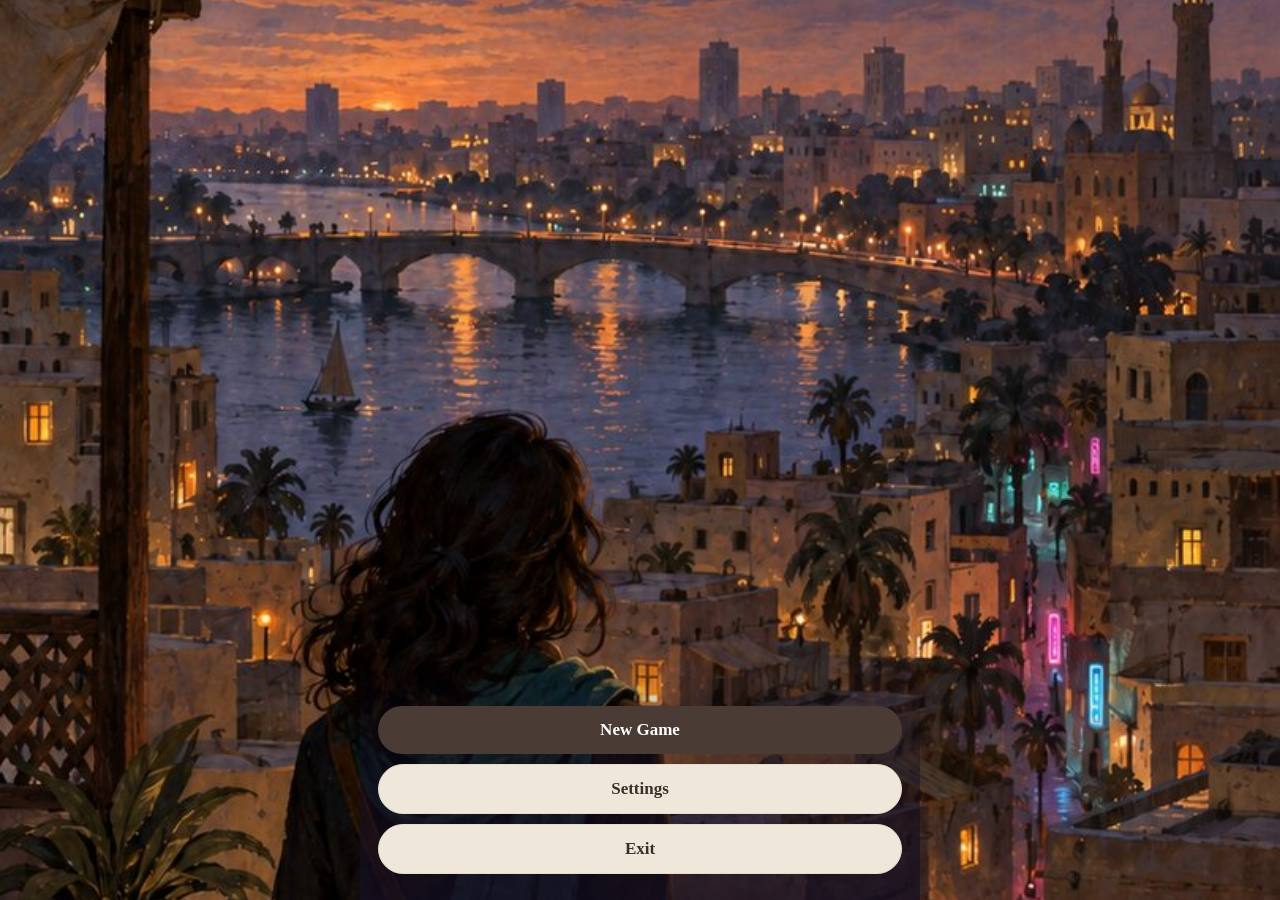
==== click-here/index.html @ 33b44a44 "Add Click Here game and point play links to /click-here/" ====
<!doctype html>
<html lang="ar" dir="rtl">
  <head>
    <meta charset="UTF-8" />
    <meta name="viewport" content="width=device-width, initial-scale=1.0, viewport-fit=cover" />
    <title>Click Here</title>
    <script type="module" crossorigin>(function(){const t=document.createElement("link").relList;if(t&&t.supports&&t.supports("modulepreload"))return;for(const p of document.querySelectorAll('link[rel="modulepreload"]'))k(p);new MutationObserver(p=>{for(const a of p)if(a.type==="childList")for(const j of a.addedNodes)j.tagName==="LINK"&&j.rel==="modulepreload"&&k(j)}).observe(document,{childList:!0,subtree:!0});function S(p){const a={};return p.integrity&&(a.integrity=p.integrity),p.referrerPolicy&&(a.referrerPolicy=p.referrerPolicy),p.crossOrigin==="use-credentials"?a.credentials="include":p.crossOrigin==="anonymous"?a.credentials="omit":a.credentials="same-origin",a}function k(p){if(p.ep)return;p.ep=!0;const a=S(p);fetch(p.href,a)}})();function kl(A){return A&&A.__esModule&&Object.prototype.hasOwnProperty.call(A,"default")?A.default:A}var sU={exports:{}},Mp={},YU={exports:{}},m={};/**
 * @license React
 * react.production.min.js
 *
 * Copyright (c) Facebook, Inc. and its affiliates.
 *
 * This source code is licensed under the MIT license found in the
 * LICENSE file in the root directory of this source tree.
 */var Wk=Symbol.for("react.element"),pl=Symbol.for("react.portal"),al=Symbol.for("react.fragment"),jl=Symbol.for("react.strict_mode"),cl=Symbol.for("react.profiler"),Ul=Symbol.for("react.provider"),xl=Symbol.for("react.context"),ql=Symbol.for("react.forward_ref"),ll=Symbol.for("react.suspense"),Gl=Symbol.for("react.memo"),Kl=Symbol.for("react.lazy"),rc=Symbol.iterator;function Vl(A){return A===null||typeof A!="object"?null:(A=rc&&A[rc]||A["@@iterator"],typeof A=="function"?A:null)}var TU={isMounted:function(){return!1},enqueueForceUpdate:function(){},enqueueReplaceState:function(){},enqueueSetState:function(){}},mU=Object.assign,wU={};function uS(A,t,S){this.props=A,this.context=t,this.refs=wU,this.updater=S||TU}uS.prototype.isReactComponent={};uS.prototype.setState=function(A,t){if(typeof A!="object"&&typeof A!="function"&&A!=null)throw Error("setState(...): takes an object of state variables to update or a function which returns an object of state variables.");this.updater.enqueueSetState(this,A,t,"setState")};uS.prototype.forceUpdate=function(A){this.updater.enqueueForceUpdate(this,A,"forceUpdate")};function PU(){}PU.prototype=uS.prototype;function Ij(A,t,S){this.props=A,this.context=t,this.refs=wU,this.updater=S||TU}var Wj=Ij.prototype=new PU;Wj.constructor=Ij;mU(Wj,uS.prototype);Wj.isPureReactComponent=!0;var ec=Array.isArray,FU=Object.prototype.hasOwnProperty,nj={current:null},CU={key:!0,ref:!0,__self:!0,__source:!0};function EU(A,t,S){var k,p={},a=null,j=null;if(t!=null)for(k in t.ref!==void 0&&(j=t.ref),t.key!==void 0&&(a=""+t.key),t)FU.call(t,k)&&!CU.hasOwnProperty(k)&&(p[k]=t[k]);var c=arguments.length-2;if(c===1)p.children=S;else if(1<c){for(var q=Array(c),G=0;G<c;G++)q[G]=arguments[G+2];p.children=q}if(A&&A.defaultProps)for(k in c=A.defaultProps,c)p[k]===void 0&&(p[k]=c[k]);return{$$typeof:Wk,type:A,key:a,ref:j,props:p,_owner:nj.current}}function Ol(A,t){return{$$typeof:Wk,type:A.type,key:t,ref:A.ref,props:A.props,_owner:A._owner}}function oj(A){return typeof A=="object"&&A!==null&&A.$$typeof===Wk}function Jl(A){var t={"=":"=0",":":"=2"};return"$"+A.replace(/[=:]/g,function(S){return t[S]})}var Bc=/\/+/g;function Xp(A,t){return typeof A=="object"&&A!==null&&A.key!=null?Jl(""+A.key):t.toString(36)}function zk(A,t,S,k,p){var a=typeof A;(a==="undefined"||a==="boolean")&&(A=null);var j=!1;if(A===null)j=!0;else switch(a){case"string":case"number":j=!0;break;case"object":switch(A.$$typeof){case Wk:case pl:j=!0}}if(j)return j=A,p=p(j),A=k===""?"."+Xp(j,0):k,ec(p)?(S="",A!=null&&(S=A.replace(Bc,"$&/")+"/"),zk(p,t,S,"",function(G){return G})):p!=null&&(oj(p)&&(p=Ol(p,S+(!p.key||j&&j.key===p.key?"":(""+p.key).replace(Bc,"$&/")+"/")+A)),t.push(p)),1;if(j=0,k=k===""?".":k+":",ec(A))for(var c=0;c<A.length;c++){a=A[c];var q=k+Xp(a,c);j+=zk(a,t,S,q,p)}else if(q=Vl(A),typeof q=="function")for(A=q.call(A),c=0;!(a=A.next()).done;)a=a.value,q=k+Xp(a,c++),j+=zk(a,t,S,q,p);else if(a==="object")throw t=String(A),Error("Objects are not valid as a React child (found: "+(t==="[object Object]"?"object with keys {"+Object.keys(A).join(", ")+"}":t)+"). If you meant to render a collection of children, use an array instead.");return j}function bk(A,t,S){if(A==null)return A;var k=[],p=0;return zk(A,k,"","",function(a){return t.call(S,a,p++)}),k}function rl(A){if(A._status===-1){var t=A._result;t=t(),t.then(function(S){(A._status===0||A._status===-1)&&(A._status=1,A._result=S)},function(S){(A._status===0||A._status===-1)&&(A._status=2,A._result=S)}),A._status===-1&&(A._status=0,A._result=t)}if(A._status===1)return A._result.default;throw A._result}var iA={current:null},Lk={transition:null},el={ReactCurrentDispatcher:iA,ReactCurrentBatchConfig:Lk,ReactCurrentOwner:nj};function ZU(){throw Error("act(...) is not supported in production builds of React.")}m.Children={map:bk,forEach:function(A,t,S){bk(A,function(){t.apply(this,arguments)},S)},count:function(A){var t=0;return bk(A,function(){t++}),t},toArray:function(A){return bk(A,function(t){return t})||[]},only:function(A){if(!oj(A))throw Error("React.Children.only expected to receive a single React element child.");return A}};m.Component=uS;m.Fragment=al;m.Profiler=cl;m.PureComponent=Ij;m.StrictMode=jl;m.Suspense=ll;m.__SECRET_INTERNALS_DO_NOT_USE_OR_YOU_WILL_BE_FIRED=el;m.act=ZU;m.cloneElement=function(A,t,S){if(A==null)throw Error("React.cloneElement(...): The argument must be a React element, but you passed "+A+".");var k=mU({},A.props),p=A.key,a=A.ref,j=A._owner;if(t!=null){if(t.ref!==void 0&&(a=t.ref,j=nj.current),t.key!==void 0&&(p=""+t.key),A.type&&A.type.defaultProps)var c=A.type.defaultProps;for(q in t)FU.call(t,q)&&!CU.hasOwnProperty(q)&&(k[q]=t[q]===void 0&&c!==void 0?c[q]:t[q])}var q=arguments.length-2;if(q===1)k.children=S;else if(1<q){c=Array(q);for(var G=0;G<q;G++)c[G]=arguments[G+2];k.children=c}return{$$typeof:Wk,type:A.type,key:p,ref:a,props:k,_owner:j}};m.createContext=function(A){return A={$$typeof:xl,_currentValue:A,_currentValue2:A,_threadCount:0,Provider:null,Consumer:null,_defaultValue:null,_globalName:null},A.Provider={$$typeof:Ul,_context:A},A.Consumer=A};m.createElement=EU;m.createFactory=function(A){var t=EU.bind(null,A);return t.type=A,t};m.createRef=function(){return{current:null}};m.forwardRef=function(A){return{$$typeof:ql,render:A}};m.isValidElement=oj;m.lazy=function(A){return{$$typeof:Kl,_payload:{_status:-1,_result:A},_init:rl}};m.memo=function(A,t){return{$$typeof:Gl,type:A,compare:t===void 0?null:t}};m.startTransition=function(A){var t=Lk.transition;Lk.transition={};try{A()}finally{Lk.transition=t}};m.unstable_act=ZU;m.useCallback=function(A,t){return iA.current.useCallback(A,t)};m.useContext=function(A){return iA.current.useContext(A)};m.useDebugValue=function(){};m.useDeferredValue=function(A){return iA.current.useDeferredValue(A)};m.useEffect=function(A,t){return iA.current.useEffect(A,t)};m.useId=function(){return iA.current.useId()};m.useImperativeHandle=function(A,t,S){return iA.current.useImperativeHandle(A,t,S)};m.useInsertionEffect=function(A,t){return iA.current.useInsertionEffect(A,t)};m.useLayoutEffect=function(A,t){return iA.current.useLayoutEffect(A,t)};m.useMemo=function(A,t){return iA.current.useMemo(A,t)};m.useReducer=function(A,t,S){return iA.current.useReducer(A,t,S)};m.useRef=function(A){return iA.current.useRef(A)};m.useState=function(A){return iA.current.useState(A)};m.useSyncExternalStore=function(A,t,S){return iA.current.useSyncExternalStore(A,t,S)};m.useTransition=function(){return iA.current.useTransition()};m.version="18.3.1";YU.exports=m;var y=YU.exports;const Bl=kl(y);/**
 * @license React
 * react-jsx-runtime.production.min.js
 *
 * Copyright (c) Facebook, Inc. and its affiliates.
 *
 * This source code is licensed under the MIT license found in the
 * LICENSE file in the root directory of this source tree.
 */var Nl=y,Il=Symbol.for("react.element"),Wl=Symbol.for("react.fragment"),nl=Object.prototype.hasOwnProperty,ol=Nl.__SECRET_INTERNALS_DO_NOT_USE_OR_YOU_WILL_BE_FIRED.ReactCurrentOwner,il={key:!0,ref:!0,__self:!0,__source:!0};function dU(A,t,S){var k,p={},a=null,j=null;S!==void 0&&(a=""+S),t.key!==void 0&&(a=""+t.key),t.ref!==void 0&&(j=t.ref);for(k in t)nl.call(t,k)&&!il.hasOwnProperty(k)&&(p[k]=t[k]);if(A&&A.defaultProps)for(k in t=A.defaultProps,t)p[k]===void 0&&(p[k]=t[k]);return{$$typeof:Il,type:A,key:a,ref:j,props:p,_owner:ol.current}}Mp.Fragment=Wl;Mp.jsx=dU;Mp.jsxs=dU;sU.exports=Mp;var x=sU.exports,zU={exports:{}},TA={},LU={exports:{}},hU={};/**
 * @license React
 * scheduler.production.min.js
 *
 * Copyright (c) Facebook, Inc. and its affiliates.
 *
 * This source code is licensed under the MIT license found in the
 * LICENSE file in the root directory of this source tree.
 */(function(A){function t(b,Q){var Y=b.length;b.push(Q);A:for(;0<Y;){var P=Y-1>>>1,C=b[P];if(0<p(C,Q))b[P]=Q,b[Y]=C,Y=P;else break A}}function S(b){return b.length===0?null:b[0]}function k(b){if(b.length===0)return null;var Q=b[0],Y=b.pop();if(Y!==Q){b[0]=Y;A:for(var P=0,C=b.length,u=C>>>1;P<u;){var i=2*(P+1)-1,kA=b[i],uA=i+1,Nt=b[uA];if(0>p(kA,Y))uA<C&&0>p(Nt,kA)?(b[P]=Nt,b[uA]=Y,P=uA):(b[P]=kA,b[i]=Y,P=i);else if(uA<C&&0>p(Nt,Y))b[P]=Nt,b[uA]=Y,P=uA;else break A}}return Q}function p(b,Q){var Y=b.sortIndex-Q.sortIndex;return Y!==0?Y:b.id-Q.id}if(typeof performance=="object"&&typeof performance.now=="function"){var a=performance;A.unstable_now=function(){return a.now()}}else{var j=Date,c=j.now();A.unstable_now=function(){return j.now()-c}}var q=[],G=[],O=1,B=null,e=3,W=!1,n=!1,o=!1,w=typeof setTimeout=="function"?setTimeout:null,K=typeof clearTimeout=="function"?clearTimeout:null,l=typeof setImmediate<"u"?setImmediate:null;typeof navigator<"u"&&navigator.scheduling!==void 0&&navigator.scheduling.isInputPending!==void 0&&navigator.scheduling.isInputPending.bind(navigator.scheduling);function V(b){for(var Q=S(G);Q!==null;){if(Q.callback===null)k(G);else if(Q.startTime<=b)k(G),Q.sortIndex=Q.expirationTime,t(q,Q);else break;Q=S(G)}}function N(b){if(o=!1,V(b),!n)if(S(q)!==null)n=!0,FA(J);else{var Q=S(G);Q!==null&&WA(N,Q.startTime-b)}}function J(b,Q){n=!1,o&&(o=!1,K(M),M=-1),W=!0;var Y=e;try{for(V(Q),B=S(q);B!==null&&(!(B.expirationTime>Q)||b&&!qA());){var P=B.callback;if(typeof P=="function"){B.callback=null,e=B.priorityLevel;var C=P(B.expirationTime<=Q);Q=A.unstable_now(),typeof C=="function"?B.callback=C:B===S(q)&&k(q),V(Q)}else k(q);B=S(q)}if(B!==null)var u=!0;else{var i=S(G);i!==null&&WA(N,i.startTime-Q),u=!1}return u}finally{B=null,e=Y,W=!1}}var g=!1,D=null,M=-1,d=5,s=-1;function qA(){return!(A.unstable_now()-s<d)}function wA(){if(D!==null){var b=A.unstable_now();s=b;var Q=!0;try{Q=D(!0,b)}finally{Q?VA():(g=!1,D=null)}}else g=!1}var VA;if(typeof l=="function")VA=function(){l(wA)};else if(typeof MessageChannel<"u"){var OA=new MessageChannel,PA=OA.port2;OA.port1.onmessage=wA,VA=function(){PA.postMessage(null)}}else VA=function(){w(wA,0)};function FA(b){D=b,g||(g=!0,VA())}function WA(b,Q){M=w(function(){b(A.unstable_now())},Q)}A.unstable_IdlePriority=5,A.unstable_ImmediatePriority=1,A.unstable_LowPriority=4,A.unstable_NormalPriority=3,A.unstable_Profiling=null,A.unstable_UserBlockingPriority=2,A.unstable_cancelCallback=function(b){b.callback=null},A.unstable_continueExecution=function(){n||W||(n=!0,FA(J))},A.unstable_forceFrameRate=function(b){0>b||125<b?console.error("forceFrameRate takes a positive int between 0 and 125, forcing frame rates higher than 125 fps is not supported"):d=0<b?Math.floor(1e3/b):5},A.unstable_getCurrentPriorityLevel=function(){return e},A.unstable_getFirstCallbackNode=function(){return S(q)},A.unstable_next=function(b){switch(e){case 1:case 2:case 3:var Q=3;break;default:Q=e}var Y=e;e=Q;try{return b()}finally{e=Y}},A.unstable_pauseExecution=function(){},A.unstable_requestPaint=function(){},A.unstable_runWithPriority=function(b,Q){switch(b){case 1:case 2:case 3:case 4:case 5:break;default:b=3}var Y=e;e=b;try{return Q()}finally{e=Y}},A.unstable_scheduleCallback=function(b,Q,Y){var P=A.unstable_now();switch(typeof Y=="object"&&Y!==null?(Y=Y.delay,Y=typeof Y=="number"&&0<Y?P+Y:P):Y=P,b){case 1:var C=-1;break;case 2:C=250;break;case 5:C=1073741823;break;case 4:C=1e4;break;default:C=5e3}return C=Y+C,b={id:O++,callback:Q,priorityLevel:b,startTime:Y,expirationTime:C,sortIndex:-1},Y>P?(b.sortIndex=Y,t(G,b),S(q)===null&&b===S(G)&&(o?(K(M),M=-1):o=!0,WA(N,Y-P))):(b.sortIndex=C,t(q,b),n||W||(n=!0,FA(J))),b},A.unstable_shouldYield=qA,A.unstable_wrapCallback=function(b){var Q=e;return function(){var Y=e;e=Q;try{return b.apply(this,arguments)}finally{e=Y}}}})(hU);LU.exports=hU;var Hl=LU.exports;/**
 * @license React
 * react-dom.production.min.js
 *
 * Copyright (c) Facebook, Inc. and its affiliates.
 *
 * This source code is licensed under the MIT license found in the
 * LICENSE file in the root directory of this source tree.
 */var bl=y,YA=Hl;function I(A){for(var t="https://reactjs.org/docs/error-decoder.html?invariant="+A,S=1;S<arguments.length;S++)t+="&args[]="+encodeURIComponent(arguments[S]);return"Minified React error #"+A+"; visit "+t+" for the full message or use the non-minified dev environment for full errors and additional helpful warnings."}var XU=new Set,pk={};function SS(A,t){iS(A,t),iS(A+"Capture",t)}function iS(A,t){for(pk[A]=t,A=0;A<t.length;A++)XU.add(t[A])}var Ot=!(typeof window>"u"||typeof window.document>"u"||typeof window.document.createElement>"u"),Ha=Object.prototype.hasOwnProperty,Dl=/^[:A-Z_a-z\u00C0-\u00D6\u00D8-\u00F6\u00F8-\u02FF\u0370-\u037D\u037F-\u1FFF\u200C-\u200D\u2070-\u218F\u2C00-\u2FEF\u3001-\uD7FF\uF900-\uFDCF\uFDF0-\uFFFD][:A-Z_a-z\u00C0-\u00D6\u00D8-\u00F6\u00F8-\u02FF\u0370-\u037D\u037F-\u1FFF\u200C-\u200D\u2070-\u218F\u2C00-\u2FEF\u3001-\uD7FF\uF900-\uFDCF\uFDF0-\uFFFD\-.0-9\u00B7\u0300-\u036F\u203F-\u2040]*$/,Nc={},Ic={};function Rl(A){return Ha.call(Ic,A)?!0:Ha.call(Nc,A)?!1:Dl.test(A)?Ic[A]=!0:(Nc[A]=!0,!1)}function gl(A,t,S,k){if(S!==null&&S.type===0)return!1;switch(typeof t){case"function":case"symbol":return!0;case"boolean":return k?!1:S!==null?!S.acceptsBooleans:(A=A.toLowerCase().slice(0,5),A!=="data-"&&A!=="aria-");default:return!1}}function Ml(A,t,S,k){if(t===null||typeof t>"u"||gl(A,t,S,k))return!0;if(k)return!1;if(S!==null)switch(S.type){case 3:return!t;case 4:return t===!1;case 5:return isNaN(t);case 6:return isNaN(t)||1>t}return!1}function HA(A,t,S,k,p,a,j){this.acceptsBooleans=t===2||t===3||t===4,this.attributeName=k,this.attributeNamespace=p,this.mustUseProperty=S,this.propertyName=A,this.type=t,this.sanitizeURL=a,this.removeEmptyString=j}var KA={};"children dangerouslySetInnerHTML defaultValue defaultChecked innerHTML suppressContentEditableWarning suppressHydrationWarning style".split(" ").forEach(function(A){KA[A]=new HA(A,0,!1,A,null,!1,!1)});[["acceptCharset","accept-charset"],["className","class"],["htmlFor","for"],["httpEquiv","http-equiv"]].forEach(function(A){var t=A[0];KA[t]=new HA(t,1,!1,A[1],null,!1,!1)});["contentEditable","draggable","spellCheck","value"].forEach(function(A){KA[A]=new HA(A,2,!1,A.toLowerCase(),null,!1,!1)});["autoReverse","externalResourcesRequired","focusable","preserveAlpha"].forEach(function(A){KA[A]=new HA(A,2,!1,A,null,!1,!1)});"allowFullScreen async autoFocus autoPlay controls default defer disabled disablePictureInPicture disableRemotePlayback formNoValidate hidden loop noModule noValidate open playsInline readOnly required reversed scoped seamless itemScope".split(" ").forEach(function(A){KA[A]=new HA(A,3,!1,A.toLowerCase(),null,!1,!1)});["checked","multiple","muted","selected"].forEach(function(A){KA[A]=new HA(A,3,!0,A,null,!1,!1)});["capture","download"].forEach(function(A){KA[A]=new HA(A,4,!1,A,null,!1,!1)});["cols","rows","size","span"].forEach(function(A){KA[A]=new HA(A,6,!1,A,null,!1,!1)});["rowSpan","start"].forEach(function(A){KA[A]=new HA(A,5,!1,A.toLowerCase(),null,!1,!1)});var ij=/[\-:]([a-z])/g;function Hj(A){return A[1].toUpperCase()}"accent-height alignment-baseline arabic-form baseline-shift cap-height clip-path clip-rule color-interpolation color-interpolation-filters color-profile color-rendering dominant-baseline enable-background fill-opacity fill-rule flood-color flood-opacity font-family font-size font-size-adjust font-stretch font-style font-variant font-weight glyph-name glyph-orientation-horizontal glyph-orientation-vertical horiz-adv-x horiz-origin-x image-rendering letter-spacing lighting-color marker-end marker-mid marker-start overline-position overline-thickness paint-order panose-1 pointer-events rendering-intent shape-rendering stop-color stop-opacity strikethrough-position strikethrough-thickness stroke-dasharray stroke-dashoffset stroke-linecap stroke-linejoin stroke-miterlimit stroke-opacity stroke-width text-anchor text-decoration text-rendering underline-position underline-thickness unicode-bidi unicode-range units-per-em v-alphabetic v-hanging v-ideographic v-mathematical vector-effect vert-adv-y vert-origin-x vert-origin-y word-spacing writing-mode xmlns:xlink x-height".split(" ").forEach(function(A){var t=A.replace(ij,Hj);KA[t]=new HA(t,1,!1,A,null,!1,!1)});"xlink:actuate xlink:arcrole xlink:role xlink:show xlink:title xlink:type".split(" ").forEach(function(A){var t=A.replace(ij,Hj);KA[t]=new HA(t,1,!1,A,"http://www.w3.org/1999/xlink",!1,!1)});["xml:base","xml:lang","xml:space"].forEach(function(A){var t=A.replace(ij,Hj);KA[t]=new HA(t,1,!1,A,"http://www.w3.org/XML/1998/namespace",!1,!1)});["tabIndex","crossOrigin"].forEach(function(A){KA[A]=new HA(A,1,!1,A.toLowerCase(),null,!1,!1)});KA.xlinkHref=new HA("xlinkHref",1,!1,"xlink:href","http://www.w3.org/1999/xlink",!0,!1);["src","href","action","formAction"].forEach(function(A){KA[A]=new HA(A,1,!1,A.toLowerCase(),null,!0,!0)});function bj(A,t,S,k){var p=KA.hasOwnProperty(t)?KA[t]:null;(p!==null?p.type!==0:k||!(2<t.length)||t[0]!=="o"&&t[0]!=="O"||t[1]!=="n"&&t[1]!=="N")&&(Ml(t,S,p,k)&&(S=null),k||p===null?Rl(t)&&(S===null?A.removeAttribute(t):A.setAttribute(t,""+S)):p.mustUseProperty?A[p.propertyName]=S===null?p.type===3?!1:"":S:(t=p.attributeName,k=p.attributeNamespace,S===null?A.removeAttribute(t):(p=p.type,S=p===3||p===4&&S===!0?"":""+S,k?A.setAttributeNS(k,t,S):A.setAttribute(t,S))))}var Bt=bl.__SECRET_INTERNALS_DO_NOT_USE_OR_YOU_WILL_BE_FIRED,Dk=Symbol.for("react.element"),jS=Symbol.for("react.portal"),cS=Symbol.for("react.fragment"),Dj=Symbol.for("react.strict_mode"),ba=Symbol.for("react.profiler"),fU=Symbol.for("react.provider"),vU=Symbol.for("react.context"),Rj=Symbol.for("react.forward_ref"),Da=Symbol.for("react.suspense"),Ra=Symbol.for("react.suspense_list"),gj=Symbol.for("react.memo"),nt=Symbol.for("react.lazy"),_U=Symbol.for("react.offscreen"),Wc=Symbol.iterator;function sS(A){return A===null||typeof A!="object"?null:(A=Wc&&A[Wc]||A["@@iterator"],typeof A=="function"?A:null)}var tA=Object.assign,fp;function ZS(A){if(fp===void 0)try{throw Error()}catch(S){var t=S.stack.trim().match(/\n( *(at )?)/);fp=t&&t[1]||""}return`
`+fp+A}var vp=!1;function _p(A,t){if(!A||vp)return"";vp=!0;var S=Error.prepareStackTrace;Error.prepareStackTrace=void 0;try{if(t)if(t=function(){throw Error()},Object.defineProperty(t.prototype,"props",{set:function(){throw Error()}}),typeof Reflect=="object"&&Reflect.construct){try{Reflect.construct(t,[])}catch(G){var k=G}Reflect.construct(A,[],t)}else{try{t.call()}catch(G){k=G}A.call(t.prototype)}else{try{throw Error()}catch(G){k=G}A()}}catch(G){if(G&&k&&typeof G.stack=="string"){for(var p=G.stack.split(`
`),a=k.stack.split(`
`),j=p.length-1,c=a.length-1;1<=j&&0<=c&&p[j]!==a[c];)c--;for(;1<=j&&0<=c;j--,c--)if(p[j]!==a[c]){if(j!==1||c!==1)do if(j--,c--,0>c||p[j]!==a[c]){var q=`
`+p[j].replace(" at new "," at ");return A.displayName&&q.includes("<anonymous>")&&(q=q.replace("<anonymous>",A.displayName)),q}while(1<=j&&0<=c);break}}}finally{vp=!1,Error.prepareStackTrace=S}return(A=A?A.displayName||A.name:"")?ZS(A):""}function ul(A){switch(A.tag){case 5:return ZS(A.type);case 16:return ZS("Lazy");case 13:return ZS("Suspense");case 19:return ZS("SuspenseList");case 0:case 2:case 15:return A=_p(A.type,!1),A;case 11:return A=_p(A.type.render,!1),A;case 1:return A=_p(A.type,!0),A;default:return""}}function ga(A){if(A==null)return null;if(typeof A=="function")return A.displayName||A.name||null;if(typeof A=="string")return A;switch(A){case cS:return"Fragment";case jS:return"Portal";case ba:return"Profiler";case Dj:return"StrictMode";case Da:return"Suspense";case Ra:return"SuspenseList"}if(typeof A=="object")switch(A.$$typeof){case vU:return(A.displayName||"Context")+".Consumer";case fU:return(A._context.displayName||"Context")+".Provider";case Rj:var t=A.render;return A=A.displayName,A||(A=t.displayName||t.name||"",A=A!==""?"ForwardRef("+A+")":"ForwardRef"),A;case gj:return t=A.displayName||null,t!==null?t:ga(A.type)||"Memo";case nt:t=A._payload,A=A._init;try{return ga(A(t))}catch{}}return null}function yl(A){var t=A.type;switch(A.tag){case 24:return"Cache";case 9:return(t.displayName||"Context")+".Consumer";case 10:return(t._context.displayName||"Context")+".Provider";case 18:return"DehydratedFragment";case 11:return A=t.render,A=A.displayName||A.name||"",t.displayName||(A!==""?"ForwardRef("+A+")":"ForwardRef");case 7:return"Fragment";case 5:return t;case 4:return"Portal";case 3:return"Root";case 6:return"Text";case 16:return ga(t);case 8:return t===Dj?"StrictMode":"Mode";case 22:return"Offscreen";case 12:return"Profiler";case 21:return"Scope";case 13:return"Suspense";case 19:return"SuspenseList";case 25:return"TracingMarker";case 1:case 0:case 17:case 2:case 14:case 15:if(typeof t=="function")return t.displayName||t.name||null;if(typeof t=="string")return t}return null}function Tt(A){switch(typeof A){case"boolean":case"number":case"string":case"undefined":return A;case"object":return A;default:return""}}function $U(A){var t=A.type;return(A=A.nodeName)&&A.toLowerCase()==="input"&&(t==="checkbox"||t==="radio")}function Ql(A){var t=$U(A)?"checked":"value",S=Object.getOwnPropertyDescriptor(A.constructor.prototype,t),k=""+A[t];if(!A.hasOwnProperty(t)&&typeof S<"u"&&typeof S.get=="function"&&typeof S.set=="function"){var p=S.get,a=S.set;return Object.defineProperty(A,t,{configurable:!0,get:function(){return p.call(this)},set:function(j){k=""+j,a.call(this,j)}}),Object.defineProperty(A,t,{enumerable:S.enumerable}),{getValue:function(){return k},setValue:function(j){k=""+j},stopTracking:function(){A._valueTracker=null,delete A[t]}}}}function Rk(A){A._valueTracker||(A._valueTracker=Ql(A))}function Ax(A){if(!A)return!1;var t=A._valueTracker;if(!t)return!0;var S=t.getValue(),k="";return A&&(k=$U(A)?A.checked?"true":"false":A.value),A=k,A!==S?(t.setValue(A),!0):!1}function ap(A){if(A=A||(typeof document<"u"?document:void 0),typeof A>"u")return null;try{return A.activeElement||A.body}catch{return A.body}}function Ma(A,t){var S=t.checked;return tA({},t,{defaultChecked:void 0,defaultValue:void 0,value:void 0,checked:S??A._wrapperState.initialChecked})}function nc(A,t){var S=t.defaultValue==null?"":t.defaultValue,k=t.checked!=null?t.checked:t.defaultChecked;S=Tt(t.value!=null?t.value:S),A._wrapperState={initialChecked:k,initialValue:S,controlled:t.type==="checkbox"||t.type==="radio"?t.checked!=null:t.value!=null}}function tx(A,t){t=t.checked,t!=null&&bj(A,"checked",t,!1)}function ua(A,t){tx(A,t);var S=Tt(t.value),k=t.type;if(S!=null)k==="number"?(S===0&&A.value===""||A.value!=S)&&(A.value=""+S):A.value!==""+S&&(A.value=""+S);else if(k==="submit"||k==="reset"){A.removeAttribute("value");return}t.hasOwnProperty("value")?ya(A,t.type,S):t.hasOwnProperty("defaultValue")&&ya(A,t.type,Tt(t.defaultValue)),t.checked==null&&t.defaultChecked!=null&&(A.defaultChecked=!!t.defaultChecked)}function oc(A,t,S){if(t.hasOwnProperty("value")||t.hasOwnProperty("defaultValue")){var k=t.type;if(!(k!=="submit"&&k!=="reset"||t.value!==void 0&&t.value!==null))return;t=""+A._wrapperState.initialValue,S||t===A.value||(A.value=t),A.defaultValue=t}S=A.name,S!==""&&(A.name=""),A.defaultChecked=!!A._wrapperState.initialChecked,S!==""&&(A.name=S)}function ya(A,t,S){(t!=="number"||ap(A.ownerDocument)!==A)&&(S==null?A.defaultValue=""+A._wrapperState.initialValue:A.defaultValue!==""+S&&(A.defaultValue=""+S))}var dS=Array.isArray;function eS(A,t,S,k){if(A=A.options,t){t={};for(var p=0;p<S.length;p++)t["$"+S[p]]=!0;for(S=0;S<A.length;S++)p=t.hasOwnProperty("$"+A[S].value),A[S].selected!==p&&(A[S].selected=p),p&&k&&(A[S].defaultSelected=!0)}else{for(S=""+Tt(S),t=null,p=0;p<A.length;p++){if(A[p].value===S){A[p].selected=!0,k&&(A[p].defaultSelected=!0);return}t!==null||A[p].disabled||(t=A[p])}t!==null&&(t.selected=!0)}}function Qa(A,t){if(t.dangerouslySetInnerHTML!=null)throw Error(I(91));return tA({},t,{value:void 0,defaultValue:void 0,children:""+A._wrapperState.initialValue})}function ic(A,t){var S=t.value;if(S==null){if(S=t.children,t=t.defaultValue,S!=null){if(t!=null)throw Error(I(92));if(dS(S)){if(1<S.length)throw Error(I(93));S=S[0]}t=S}t==null&&(t=""),S=t}A._wrapperState={initialValue:Tt(S)}}function Sx(A,t){var S=Tt(t.value),k=Tt(t.defaultValue);S!=null&&(S=""+S,S!==A.value&&(A.value=S),t.defaultValue==null&&A.defaultValue!==S&&(A.defaultValue=S)),k!=null&&(A.defaultValue=""+k)}function Hc(A){var t=A.textContent;t===A._wrapperState.initialValue&&t!==""&&t!==null&&(A.value=t)}function kx(A){switch(A){case"svg":return"http://www.w3.org/2000/svg";case"math":return"http://www.w3.org/1998/Math/MathML";default:return"http://www.w3.org/1999/xhtml"}}function sa(A,t){return A==null||A==="http://www.w3.org/1999/xhtml"?kx(t):A==="http://www.w3.org/2000/svg"&&t==="foreignObject"?"http://www.w3.org/1999/xhtml":A}var gk,px=function(A){return typeof MSApp<"u"&&MSApp.execUnsafeLocalFunction?function(t,S,k,p){MSApp.execUnsafeLocalFunction(function(){return A(t,S,k,p)})}:A}(function(A,t){if(A.namespaceURI!=="http://www.w3.org/2000/svg"||"innerHTML"in A)A.innerHTML=t;else{for(gk=gk||document.createElement("div"),gk.innerHTML="<svg>"+t.valueOf().toString()+"</svg>",t=gk.firstChild;A.firstChild;)A.removeChild(A.firstChild);for(;t.firstChild;)A.appendChild(t.firstChild)}});function ak(A,t){if(t){var S=A.firstChild;if(S&&S===A.lastChild&&S.nodeType===3){S.nodeValue=t;return}}A.textContent=t}var hS={animationIterationCount:!0,aspectRatio:!0,borderImageOutset:!0,borderImageSlice:!0,borderImageWidth:!0,boxFlex:!0,boxFlexGroup:!0,boxOrdinalGroup:!0,columnCount:!0,columns:!0,flex:!0,flexGrow:!0,flexPositive:!0,flexShrink:!0,flexNegative:!0,flexOrder:!0,gridArea:!0,gridRow:!0,gridRowEnd:!0,gridRowSpan:!0,gridRowStart:!0,gridColumn:!0,gridColumnEnd:!0,gridColumnSpan:!0,gridColumnStart:!0,fontWeight:!0,lineClamp:!0,lineHeight:!0,opacity:!0,order:!0,orphans:!0,tabSize:!0,widows:!0,zIndex:!0,zoom:!0,fillOpacity:!0,floodOpacity:!0,stopOpacity:!0,strokeDasharray:!0,strokeDashoffset:!0,strokeMiterlimit:!0,strokeOpacity:!0,strokeWidth:!0},sl=["Webkit","ms","Moz","O"];Object.keys(hS).forEach(function(A){sl.forEach(function(t){t=t+A.charAt(0).toUpperCase()+A.substring(1),hS[t]=hS[A]})});function ax(A,t,S){return t==null||typeof t=="boolean"||t===""?"":S||typeof t!="number"||t===0||hS.hasOwnProperty(A)&&hS[A]?(""+t).trim():t+"px"}function jx(A,t){A=A.style;for(var S in t)if(t.hasOwnProperty(S)){var k=S.indexOf("--")===0,p=ax(S,t[S],k);S==="float"&&(S="cssFloat"),k?A.setProperty(S,p):A[S]=p}}var Yl=tA({menuitem:!0},{area:!0,base:!0,br:!0,col:!0,embed:!0,hr:!0,img:!0,input:!0,keygen:!0,link:!0,meta:!0,param:!0,source:!0,track:!0,wbr:!0});function Ya(A,t){if(t){if(Yl[A]&&(t.children!=null||t.dangerouslySetInnerHTML!=null))throw Error(I(137,A));if(t.dangerouslySetInnerHTML!=null){if(t.children!=null)throw Error(I(60));if(typeof t.dangerouslySetInnerHTML!="object"||!("__html"in t.dangerouslySetInnerHTML))throw Error(I(61))}if(t.style!=null&&typeof t.style!="object")throw Error(I(62))}}function Ta(A,t){if(A.indexOf("-")===-1)return typeof t.is=="string";switch(A){case"annotation-xml":case"color-profile":case"font-face":case"font-face-src":case"font-face-uri":case"font-face-format":case"font-face-name":case"missing-glyph":return!1;default:return!0}}var ma=null;function Mj(A){return A=A.target||A.srcElement||window,A.correspondingUseElement&&(A=A.correspondingUseElement),A.nodeType===3?A.parentNode:A}var wa=null,BS=null,NS=null;function bc(A){if(A=ik(A)){if(typeof wa!="function")throw Error(I(280));var t=A.stateNode;t&&(t=Yp(t),wa(A.stateNode,A.type,t))}}function cx(A){BS?NS?NS.push(A):NS=[A]:BS=A}function Ux(){if(BS){var A=BS,t=NS;if(NS=BS=null,bc(A),t)for(A=0;A<t.length;A++)bc(t[A])}}function xx(A,t){return A(t)}function qx(){}var $p=!1;function lx(A,t,S){if($p)return A(t,S);$p=!0;try{return xx(A,t,S)}finally{$p=!1,(BS!==null||NS!==null)&&(qx(),Ux())}}function jk(A,t){var S=A.stateNode;if(S===null)return null;var k=Yp(S);if(k===null)return null;S=k[t];A:switch(t){case"onClick":case"onClickCapture":case"onDoubleClick":case"onDoubleClickCapture":case"onMouseDown":case"onMouseDownCapture":case"onMouseMove":case"onMouseMoveCapture":case"onMouseUp":case"onMouseUpCapture":case"onMouseEnter":(k=!k.disabled)||(A=A.type,k=!(A==="button"||A==="input"||A==="select"||A==="textarea")),A=!k;break A;default:A=!1}if(A)return null;if(S&&typeof S!="function")throw Error(I(231,t,typeof S));return S}var Pa=!1;if(Ot)try{var YS={};Object.defineProperty(YS,"passive",{get:function(){Pa=!0}}),window.addEventListener("test",YS,YS),window.removeEventListener("test",YS,YS)}catch{Pa=!1}function Tl(A,t,S,k,p,a,j,c,q){var G=Array.prototype.slice.call(arguments,3);try{t.apply(S,G)}catch(O){this.onError(O)}}var XS=!1,jp=null,cp=!1,Fa=null,ml={onError:function(A){XS=!0,jp=A}};function wl(A,t,S,k,p,a,j,c,q){XS=!1,jp=null,Tl.apply(ml,arguments)}function Pl(A,t,S,k,p,a,j,c,q){if(wl.apply(this,arguments),XS){if(XS){var G=jp;XS=!1,jp=null}else throw Error(I(198));cp||(cp=!0,Fa=G)}}function kS(A){var t=A,S=A;if(A.alternate)for(;t.return;)t=t.return;else{A=t;do t=A,t.flags&4098&&(S=t.return),A=t.return;while(A)}return t.tag===3?S:null}function Gx(A){if(A.tag===13){var t=A.memoizedState;if(t===null&&(A=A.alternate,A!==null&&(t=A.memoizedState)),t!==null)return t.dehydrated}return null}function Dc(A){if(kS(A)!==A)throw Error(I(188))}function Fl(A){var t=A.alternate;if(!t){if(t=kS(A),t===null)throw Error(I(188));return t!==A?null:A}for(var S=A,k=t;;){var p=S.return;if(p===null)break;var a=p.alternate;if(a===null){if(k=p.return,k!==null){S=k;continue}break}if(p.child===a.child){for(a=p.child;a;){if(a===S)return Dc(p),A;if(a===k)return Dc(p),t;a=a.sibling}throw Error(I(188))}if(S.return!==k.return)S=p,k=a;else{for(var j=!1,c=p.child;c;){if(c===S){j=!0,S=p,k=a;break}if(c===k){j=!0,k=p,S=a;break}c=c.sibling}if(!j){for(c=a.child;c;){if(c===S){j=!0,S=a,k=p;break}if(c===k){j=!0,k=a,S=p;break}c=c.sibling}if(!j)throw Error(I(189))}}if(S.alternate!==k)throw Error(I(190))}if(S.tag!==3)throw Error(I(188));return S.stateNode.current===S?A:t}function Kx(A){return A=Fl(A),A!==null?Vx(A):null}function Vx(A){if(A.tag===5||A.tag===6)return A;for(A=A.child;A!==null;){var t=Vx(A);if(t!==null)return t;A=A.sibling}return null}var Ox=YA.unstable_scheduleCallback,Rc=YA.unstable_cancelCallback,Cl=YA.unstable_shouldYield,El=YA.unstable_requestPaint,pA=YA.unstable_now,Zl=YA.unstable_getCurrentPriorityLevel,uj=YA.unstable_ImmediatePriority,Jx=YA.unstable_UserBlockingPriority,Up=YA.unstable_NormalPriority,dl=YA.unstable_LowPriority,rx=YA.unstable_IdlePriority,up=null,jt=null;function zl(A){if(jt&&typeof jt.onCommitFiberRoot=="function")try{jt.onCommitFiberRoot(up,A,void 0,(A.current.flags&128)===128)}catch{}}var _A=Math.clz32?Math.clz32:Xl,Ll=Math.log,hl=Math.LN2;function Xl(A){return A>>>=0,A===0?32:31-(Ll(A)/hl|0)|0}var Mk=64,uk=4194304;function zS(A){switch(A&-A){case 1:return 1;case 2:return 2;case 4:return 4;case 8:return 8;case 16:return 16;case 32:return 32;case 64:case 128:case 256:case 512:case 1024:case 2048:case 4096:case 8192:case 16384:case 32768:case 65536:case 131072:case 262144:case 524288:case 1048576:case 2097152:return A&4194240;case 4194304:case 8388608:case 16777216:case 33554432:case 67108864:return A&130023424;case 134217728:return 134217728;case 268435456:return 268435456;case 536870912:return 536870912;case 1073741824:return 1073741824;default:return A}}function xp(A,t){var S=A.pendingLanes;if(S===0)return 0;var k=0,p=A.suspendedLanes,a=A.pingedLanes,j=S&268435455;if(j!==0){var c=j&~p;c!==0?k=zS(c):(a&=j,a!==0&&(k=zS(a)))}else j=S&~p,j!==0?k=zS(j):a!==0&&(k=zS(a));if(k===0)return 0;if(t!==0&&t!==k&&!(t&p)&&(p=k&-k,a=t&-t,p>=a||p===16&&(a&4194240)!==0))return t;if(k&4&&(k|=S&16),t=A.entangledLanes,t!==0)for(A=A.entanglements,t&=k;0<t;)S=31-_A(t),p=1<<S,k|=A[S],t&=~p;return k}function fl(A,t){switch(A){case 1:case 2:case 4:return t+250;case 8:case 16:case 32:case 64:case 128:case 256:case 512:case 1024:case 2048:case 4096:case 8192:case 16384:case 32768:case 65536:case 131072:case 262144:case 524288:case 1048576:case 2097152:return t+5e3;case 4194304:case 8388608:case 16777216:case 33554432:case 67108864:return-1;case 134217728:case 268435456:case 536870912:case 1073741824:return-1;default:return-1}}function vl(A,t){for(var S=A.suspendedLanes,k=A.pingedLanes,p=A.expirationTimes,a=A.pendingLanes;0<a;){var j=31-_A(a),c=1<<j,q=p[j];q===-1?(!(c&S)||c&k)&&(p[j]=fl(c,t)):q<=t&&(A.expiredLanes|=c),a&=~c}}function Ca(A){return A=A.pendingLanes&-1073741825,A!==0?A:A&1073741824?1073741824:0}function ex(){var A=Mk;return Mk<<=1,!(Mk&4194240)&&(Mk=64),A}function Aa(A){for(var t=[],S=0;31>S;S++)t.push(A);return t}function nk(A,t,S){A.pendingLanes|=t,t!==536870912&&(A.suspendedLanes=0,A.pingedLanes=0),A=A.eventTimes,t=31-_A(t),A[t]=S}function _l(A,t){var S=A.pendingLanes&~t;A.pendingLanes=t,A.suspendedLanes=0,A.pingedLanes=0,A.expiredLanes&=t,A.mutableReadLanes&=t,A.entangledLanes&=t,t=A.entanglements;var k=A.eventTimes;for(A=A.expirationTimes;0<S;){var p=31-_A(S),a=1<<p;t[p]=0,k[p]=-1,A[p]=-1,S&=~a}}function yj(A,t){var S=A.entangledLanes|=t;for(A=A.entanglements;S;){var k=31-_A(S),p=1<<k;p&t|A[k]&t&&(A[k]|=t),S&=~p}}var L=0;function Bx(A){return A&=-A,1<A?4<A?A&268435455?16:536870912:4:1}var Nx,Qj,Ix,Wx,nx,Ea=!1,yk=[],Rt=null,gt=null,Mt=null,ck=new Map,Uk=new Map,it=[],$l="mousedown mouseup touchcancel touchend touchstart auxclick dblclick pointercancel pointerdown pointerup dragend dragstart drop compositionend compositionstart keydown keypress keyup input textInput copy cut paste click change contextmenu reset submit".split(" ");function gc(A,t){switch(A){case"focusin":case"focusout":Rt=null;break;case"dragenter":case"dragleave":gt=null;break;case"mouseover":case"mouseout":Mt=null;break;case"pointerover":case"pointerout":ck.delete(t.pointerId);break;case"gotpointercapture":case"lostpointercapture":Uk.delete(t.pointerId)}}function TS(A,t,S,k,p,a){return A===null||A.nativeEvent!==a?(A={blockedOn:t,domEventName:S,eventSystemFlags:k,nativeEvent:a,targetContainers:[p]},t!==null&&(t=ik(t),t!==null&&Qj(t)),A):(A.eventSystemFlags|=k,t=A.targetContainers,p!==null&&t.indexOf(p)===-1&&t.push(p),A)}function AG(A,t,S,k,p){switch(t){case"focusin":return Rt=TS(Rt,A,t,S,k,p),!0;case"dragenter":return gt=TS(gt,A,t,S,k,p),!0;case"mouseover":return Mt=TS(Mt,A,t,S,k,p),!0;case"pointerover":var a=p.pointerId;return ck.set(a,TS(ck.get(a)||null,A,t,S,k,p)),!0;case"gotpointercapture":return a=p.pointerId,Uk.set(a,TS(Uk.get(a)||null,A,t,S,k,p)),!0}return!1}function ox(A){var t=dt(A.target);if(t!==null){var S=kS(t);if(S!==null){if(t=S.tag,t===13){if(t=Gx(S),t!==null){A.blockedOn=t,nx(A.priority,function(){Ix(S)});return}}else if(t===3&&S.stateNode.current.memoizedState.isDehydrated){A.blockedOn=S.tag===3?S.stateNode.containerInfo:null;return}}}A.blockedOn=null}function hk(A){if(A.blockedOn!==null)return!1;for(var t=A.targetContainers;0<t.length;){var S=Za(A.domEventName,A.eventSystemFlags,t[0],A.nativeEvent);if(S===null){S=A.nativeEvent;var k=new S.constructor(S.type,S);ma=k,S.target.dispatchEvent(k),ma=null}else return t=ik(S),t!==null&&Qj(t),A.blockedOn=S,!1;t.shift()}return!0}function Mc(A,t,S){hk(A)&&S.delete(t)}function tG(){Ea=!1,Rt!==null&&hk(Rt)&&(Rt=null),gt!==null&&hk(gt)&&(gt=null),Mt!==null&&hk(Mt)&&(Mt=null),ck.forEach(Mc),Uk.forEach(Mc)}function mS(A,t){A.blockedOn===t&&(A.blockedOn=null,Ea||(Ea=!0,YA.unstable_scheduleCallback(YA.unstable_NormalPriority,tG)))}function xk(A){function t(p){return mS(p,A)}if(0<yk.length){mS(yk[0],A);for(var S=1;S<yk.length;S++){var k=yk[S];k.blockedOn===A&&(k.blockedOn=null)}}for(Rt!==null&&mS(Rt,A),gt!==null&&mS(gt,A),Mt!==null&&mS(Mt,A),ck.forEach(t),Uk.forEach(t),S=0;S<it.length;S++)k=it[S],k.blockedOn===A&&(k.blockedOn=null);for(;0<it.length&&(S=it[0],S.blockedOn===null);)ox(S),S.blockedOn===null&&it.shift()}var IS=Bt.ReactCurrentBatchConfig,qp=!0;function SG(A,t,S,k){var p=L,a=IS.transition;IS.transition=null;try{L=1,sj(A,t,S,k)}finally{L=p,IS.transition=a}}function kG(A,t,S,k){var p=L,a=IS.transition;IS.transition=null;try{L=4,sj(A,t,S,k)}finally{L=p,IS.transition=a}}function sj(A,t,S,k){if(qp){var p=Za(A,t,S,k);if(p===null)qa(A,t,k,lp,S),gc(A,k);else if(AG(p,A,t,S,k))k.stopPropagation();else if(gc(A,k),t&4&&-1<$l.indexOf(A)){for(;p!==null;){var a=ik(p);if(a!==null&&Nx(a),a=Za(A,t,S,k),a===null&&qa(A,t,k,lp,S),a===p)break;p=a}p!==null&&k.stopPropagation()}else qa(A,t,k,null,S)}}var lp=null;function Za(A,t,S,k){if(lp=null,A=Mj(k),A=dt(A),A!==null)if(t=kS(A),t===null)A=null;else if(S=t.tag,S===13){if(A=Gx(t),A!==null)return A;A=null}else if(S===3){if(t.stateNode.current.memoizedState.isDehydrated)return t.tag===3?t.stateNode.containerInfo:null;A=null}else t!==A&&(A=null);return lp=A,null}function ix(A){switch(A){case"cancel":case"click":case"close":case"contextmenu":case"copy":case"cut":case"auxclick":case"dblclick":case"dragend":case"dragstart":case"drop":case"focusin":case"focusout":case"input":case"invalid":case"keydown":case"keypress":case"keyup":case"mousedown":case"mouseup":case"paste":case"pause":case"play":case"pointercancel":case"pointerdown":case"pointerup":case"ratechange":case"reset":case"resize":case"seeked":case"submit":case"touchcancel":case"touchend":case"touchstart":case"volumechange":case"change":case"selectionchange":case"textInput":case"compositionstart":case"compositionend":case"compositionupdate":case"beforeblur":case"afterblur":case"beforeinput":case"blur":case"fullscreenchange":case"focus":case"hashchange":case"popstate":case"select":case"selectstart":return 1;case"drag":case"dragenter":case"dragexit":case"dragleave":case"dragover":case"mousemove":case"mouseout":case"mouseover":case"pointermove":case"pointerout":case"pointerover":case"scroll":case"toggle":case"touchmove":case"wheel":case"mouseenter":case"mouseleave":case"pointerenter":case"pointerleave":return 4;case"message":switch(Zl()){case uj:return 1;case Jx:return 4;case Up:case dl:return 16;case rx:return 536870912;default:return 16}default:return 16}}var bt=null,Yj=null,Xk=null;function Hx(){if(Xk)return Xk;var A,t=Yj,S=t.length,k,p="value"in bt?bt.value:bt.textContent,a=p.length;for(A=0;A<S&&t[A]===p[A];A++);var j=S-A;for(k=1;k<=j&&t[S-k]===p[a-k];k++);return Xk=p.slice(A,1<k?1-k:void 0)}function fk(A){var t=A.keyCode;return"charCode"in A?(A=A.charCode,A===0&&t===13&&(A=13)):A=t,A===10&&(A=13),32<=A||A===13?A:0}function Qk(){return!0}function uc(){return!1}function mA(A){function t(S,k,p,a,j){this._reactName=S,this._targetInst=p,this.type=k,this.nativeEvent=a,this.target=j,this.currentTarget=null;for(var c in A)A.hasOwnProperty(c)&&(S=A[c],this[c]=S?S(a):a[c]);return this.isDefaultPrevented=(a.defaultPrevented!=null?a.defaultPrevented:a.returnValue===!1)?Qk:uc,this.isPropagationStopped=uc,this}return tA(t.prototype,{preventDefault:function(){this.defaultPrevented=!0;var S=this.nativeEvent;S&&(S.preventDefault?S.preventDefault():typeof S.returnValue!="unknown"&&(S.returnValue=!1),this.isDefaultPrevented=Qk)},stopPropagation:function(){var S=this.nativeEvent;S&&(S.stopPropagation?S.stopPropagation():typeof S.cancelBubble!="unknown"&&(S.cancelBubble=!0),this.isPropagationStopped=Qk)},persist:function(){},isPersistent:Qk}),t}var yS={eventPhase:0,bubbles:0,cancelable:0,timeStamp:function(A){return A.timeStamp||Date.now()},defaultPrevented:0,isTrusted:0},Tj=mA(yS),ok=tA({},yS,{view:0,detail:0}),pG=mA(ok),ta,Sa,wS,yp=tA({},ok,{screenX:0,screenY:0,clientX:0,clientY:0,pageX:0,pageY:0,ctrlKey:0,shiftKey:0,altKey:0,metaKey:0,getModifierState:mj,button:0,buttons:0,relatedTarget:function(A){return A.relatedTarget===void 0?A.fromElement===A.srcElement?A.toElement:A.fromElement:A.relatedTarget},movementX:function(A){return"movementX"in A?A.movementX:(A!==wS&&(wS&&A.type==="mousemove"?(ta=A.screenX-wS.screenX,Sa=A.screenY-wS.screenY):Sa=ta=0,wS=A),ta)},movementY:function(A){return"movementY"in A?A.movementY:Sa}}),yc=mA(yp),aG=tA({},yp,{dataTransfer:0}),jG=mA(aG),cG=tA({},ok,{relatedTarget:0}),ka=mA(cG),UG=tA({},yS,{animationName:0,elapsedTime:0,pseudoElement:0}),xG=mA(UG),qG=tA({},yS,{clipboardData:function(A){return"clipboardData"in A?A.clipboardData:window.clipboardData}}),lG=mA(qG),GG=tA({},yS,{data:0}),Qc=mA(GG),KG={Esc:"Escape",Spacebar:" ",Left:"ArrowLeft",Up:"ArrowUp",Right:"ArrowRight",Down:"ArrowDown",Del:"Delete",Win:"OS",Menu:"ContextMenu",Apps:"ContextMenu",Scroll:"ScrollLock",MozPrintableKey:"Unidentified"},VG={8:"Backspace",9:"Tab",12:"Clear",13:"Enter",16:"Shift",17:"Control",18:"Alt",19:"Pause",20:"CapsLock",27:"Escape",32:" ",33:"PageUp",34:"PageDown",35:"End",36:"Home",37:"ArrowLeft",38:"ArrowUp",39:"ArrowRight",40:"ArrowDown",45:"Insert",46:"Delete",112:"F1",113:"F2",114:"F3",115:"F4",116:"F5",117:"F6",118:"F7",119:"F8",120:"F9",121:"F10",122:"F11",123:"F12",144:"NumLock",145:"ScrollLock",224:"Meta"},OG={Alt:"altKey",Control:"ctrlKey",Meta:"metaKey",Shift:"shiftKey"};function JG(A){var t=this.nativeEvent;return t.getModifierState?t.getModifierState(A):(A=OG[A])?!!t[A]:!1}function mj(){return JG}var rG=tA({},ok,{key:function(A){if(A.key){var t=KG[A.key]||A.key;if(t!=="Unidentified")return t}return A.type==="keypress"?(A=fk(A),A===13?"Enter":String.fromCharCode(A)):A.type==="keydown"||A.type==="keyup"?VG[A.keyCode]||"Unidentified":""},code:0,location:0,ctrlKey:0,shiftKey:0,altKey:0,metaKey:0,repeat:0,locale:0,getModifierState:mj,charCode:function(A){return A.type==="keypress"?fk(A):0},keyCode:function(A){return A.type==="keydown"||A.type==="keyup"?A.keyCode:0},which:function(A){return A.type==="keypress"?fk(A):A.type==="keydown"||A.type==="keyup"?A.keyCode:0}}),eG=mA(rG),BG=tA({},yp,{pointerId:0,width:0,height:0,pressure:0,tangentialPressure:0,tiltX:0,tiltY:0,twist:0,pointerType:0,isPrimary:0}),sc=mA(BG),NG=tA({},ok,{touches:0,targetTouches:0,changedTouches:0,altKey:0,metaKey:0,ctrlKey:0,shiftKey:0,getModifierState:mj}),IG=mA(NG),WG=tA({},yS,{propertyName:0,elapsedTime:0,pseudoElement:0}),nG=mA(WG),oG=tA({},yp,{deltaX:function(A){return"deltaX"in A?A.deltaX:"wheelDeltaX"in A?-A.wheelDeltaX:0},deltaY:function(A){return"deltaY"in A?A.deltaY:"wheelDeltaY"in A?-A.wheelDeltaY:"wheelDelta"in A?-A.wheelDelta:0},deltaZ:0,deltaMode:0}),iG=mA(oG),HG=[9,13,27,32],wj=Ot&&"CompositionEvent"in window,fS=null;Ot&&"documentMode"in document&&(fS=document.documentMode);var bG=Ot&&"TextEvent"in window&&!fS,bx=Ot&&(!wj||fS&&8<fS&&11>=fS),Yc=" ",Tc=!1;function Dx(A,t){switch(A){case"keyup":return HG.indexOf(t.keyCode)!==-1;case"keydown":return t.keyCode!==229;case"keypress":case"mousedown":case"focusout":return!0;default:return!1}}function Rx(A){return A=A.detail,typeof A=="object"&&"data"in A?A.data:null}var US=!1;function DG(A,t){switch(A){case"compositionend":return Rx(t);case"keypress":return t.which!==32?null:(Tc=!0,Yc);case"textInput":return A=t.data,A===Yc&&Tc?null:A;default:return null}}function RG(A,t){if(US)return A==="compositionend"||!wj&&Dx(A,t)?(A=Hx(),Xk=Yj=bt=null,US=!1,A):null;switch(A){case"paste":return null;case"keypress":if(!(t.ctrlKey||t.altKey||t.metaKey)||t.ctrlKey&&t.altKey){if(t.char&&1<t.char.length)return t.char;if(t.which)return String.fromCharCode(t.which)}return null;case"compositionend":return bx&&t.locale!=="ko"?null:t.data;default:return null}}var gG={color:!0,date:!0,datetime:!0,"datetime-local":!0,email:!0,month:!0,number:!0,password:!0,range:!0,search:!0,tel:!0,text:!0,time:!0,url:!0,week:!0};function mc(A){var t=A&&A.nodeName&&A.nodeName.toLowerCase();return t==="input"?!!gG[A.type]:t==="textarea"}function gx(A,t,S,k){cx(k),t=Gp(t,"onChange"),0<t.length&&(S=new Tj("onChange","change",null,S,k),A.push({event:S,listeners:t}))}var vS=null,qk=null;function MG(A){Fx(A,0)}function Qp(A){var t=lS(A);if(Ax(t))return A}function uG(A,t){if(A==="change")return t}var Mx=!1;if(Ot){var pa;if(Ot){var aa="oninput"in document;if(!aa){var wc=document.createElement("div");wc.setAttribute("oninput","return;"),aa=typeof wc.oninput=="function"}pa=aa}else pa=!1;Mx=pa&&(!document.documentMode||9<document.documentMode)}function Pc(){vS&&(vS.detachEvent("onpropertychange",ux),qk=vS=null)}function ux(A){if(A.propertyName==="value"&&Qp(qk)){var t=[];gx(t,qk,A,Mj(A)),lx(MG,t)}}function yG(A,t,S){A==="focusin"?(Pc(),vS=t,qk=S,vS.attachEvent("onpropertychange",ux)):A==="focusout"&&Pc()}function QG(A){if(A==="selectionchange"||A==="keyup"||A==="keydown")return Qp(qk)}function sG(A,t){if(A==="click")return Qp(t)}function YG(A,t){if(A==="input"||A==="change")return Qp(t)}function TG(A,t){return A===t&&(A!==0||1/A===1/t)||A!==A&&t!==t}var At=typeof Object.is=="function"?Object.is:TG;function lk(A,t){if(At(A,t))return!0;if(typeof A!="object"||A===null||typeof t!="object"||t===null)return!1;var S=Object.keys(A),k=Object.keys(t);if(S.length!==k.length)return!1;for(k=0;k<S.length;k++){var p=S[k];if(!Ha.call(t,p)||!At(A[p],t[p]))return!1}return!0}function Fc(A){for(;A&&A.firstChild;)A=A.firstChild;return A}function Cc(A,t){var S=Fc(A);A=0;for(var k;S;){if(S.nodeType===3){if(k=A+S.textContent.length,A<=t&&k>=t)return{node:S,offset:t-A};A=k}A:{for(;S;){if(S.nextSibling){S=S.nextSibling;break A}S=S.parentNode}S=void 0}S=Fc(S)}}function yx(A,t){return A&&t?A===t?!0:A&&A.nodeType===3?!1:t&&t.nodeType===3?yx(A,t.parentNode):"contains"in A?A.contains(t):A.compareDocumentPosition?!!(A.compareDocumentPosition(t)&16):!1:!1}function Qx(){for(var A=window,t=ap();t instanceof A.HTMLIFrameElement;){try{var S=typeof t.contentWindow.location.href=="string"}catch{S=!1}if(S)A=t.contentWindow;else break;t=ap(A.document)}return t}function Pj(A){var t=A&&A.nodeName&&A.nodeName.toLowerCase();return t&&(t==="input"&&(A.type==="text"||A.type==="search"||A.type==="tel"||A.type==="url"||A.type==="password")||t==="textarea"||A.contentEditable==="true")}function mG(A){var t=Qx(),S=A.focusedElem,k=A.selectionRange;if(t!==S&&S&&S.ownerDocument&&yx(S.ownerDocument.documentElement,S)){if(k!==null&&Pj(S)){if(t=k.start,A=k.end,A===void 0&&(A=t),"selectionStart"in S)S.selectionStart=t,S.selectionEnd=Math.min(A,S.value.length);else if(A=(t=S.ownerDocument||document)&&t.defaultView||window,A.getSelection){A=A.getSelection();var p=S.textContent.length,a=Math.min(k.start,p);k=k.end===void 0?a:Math.min(k.end,p),!A.extend&&a>k&&(p=k,k=a,a=p),p=Cc(S,a);var j=Cc(S,k);p&&j&&(A.rangeCount!==1||A.anchorNode!==p.node||A.anchorOffset!==p.offset||A.focusNode!==j.node||A.focusOffset!==j.offset)&&(t=t.createRange(),t.setStart(p.node,p.offset),A.removeAllRanges(),a>k?(A.addRange(t),A.extend(j.node,j.offset)):(t.setEnd(j.node,j.offset),A.addRange(t)))}}for(t=[],A=S;A=A.parentNode;)A.nodeType===1&&t.push({element:A,left:A.scrollLeft,top:A.scrollTop});for(typeof S.focus=="function"&&S.focus(),S=0;S<t.length;S++)A=t[S],A.element.scrollLeft=A.left,A.element.scrollTop=A.top}}var wG=Ot&&"documentMode"in document&&11>=document.documentMode,xS=null,da=null,_S=null,za=!1;function Ec(A,t,S){var k=S.window===S?S.document:S.nodeType===9?S:S.ownerDocument;za||xS==null||xS!==ap(k)||(k=xS,"selectionStart"in k&&Pj(k)?k={start:k.selectionStart,end:k.selectionEnd}:(k=(k.ownerDocument&&k.ownerDocument.defaultView||window).getSelection(),k={anchorNode:k.anchorNode,anchorOffset:k.anchorOffset,focusNode:k.focusNode,focusOffset:k.focusOffset}),_S&&lk(_S,k)||(_S=k,k=Gp(da,"onSelect"),0<k.length&&(t=new Tj("onSelect","select",null,t,S),A.push({event:t,listeners:k}),t.target=xS)))}function sk(A,t){var S={};return S[A.toLowerCase()]=t.toLowerCase(),S["Webkit"+A]="webkit"+t,S["Moz"+A]="moz"+t,S}var qS={animationend:sk("Animation","AnimationEnd"),animationiteration:sk("Animation","AnimationIteration"),animationstart:sk("Animation","AnimationStart"),transitionend:sk("Transition","TransitionEnd")},ja={},sx={};Ot&&(sx=document.createElement("div").style,"AnimationEvent"in window||(delete qS.animationend.animation,delete qS.animationiteration.animation,delete qS.animationstart.animation),"TransitionEvent"in window||delete qS.transitionend.transition);function sp(A){if(ja[A])return ja[A];if(!qS[A])return A;var t=qS[A],S;for(S in t)if(t.hasOwnProperty(S)&&S in sx)return ja[A]=t[S];return A}var Yx=sp("animationend"),Tx=sp("animationiteration"),mx=sp("animationstart"),wx=sp("transitionend"),Px=new Map,Zc="abort auxClick cancel canPlay canPlayThrough click close contextMenu copy cut drag dragEnd dragEnter dragExit dragLeave dragOver dragStart drop durationChange emptied encrypted ended error gotPointerCapture input invalid keyDown keyPress keyUp load loadedData loadedMetadata loadStart lostPointerCapture mouseDown mouseMove mouseOut mouseOver mouseUp paste pause play playing pointerCancel pointerDown pointerMove pointerOut pointerOver pointerUp progress rateChange reset resize seeked seeking stalled submit suspend timeUpdate touchCancel touchEnd touchStart volumeChange scroll toggle touchMove waiting wheel".split(" ");function wt(A,t){Px.set(A,t),SS(t,[A])}for(var ca=0;ca<Zc.length;ca++){var Ua=Zc[ca],PG=Ua.toLowerCase(),FG=Ua[0].toUpperCase()+Ua.slice(1);wt(PG,"on"+FG)}wt(Yx,"onAnimationEnd");wt(Tx,"onAnimationIteration");wt(mx,"onAnimationStart");wt("dblclick","onDoubleClick");wt("focusin","onFocus");wt("focusout","onBlur");wt(wx,"onTransitionEnd");iS("onMouseEnter",["mouseout","mouseover"]);iS("onMouseLeave",["mouseout","mouseover"]);iS("onPointerEnter",["pointerout","pointerover"]);iS("onPointerLeave",["pointerout","pointerover"]);SS("onChange","change click focusin focusout input keydown keyup selectionchange".split(" "));SS("onSelect","focusout contextmenu dragend focusin keydown keyup mousedown mouseup selectionchange".split(" "));SS("onBeforeInput",["compositionend","keypress","textInput","paste"]);SS("onCompositionEnd","compositionend focusout keydown keypress keyup mousedown".split(" "));SS("onCompositionStart","compositionstart focusout keydown keypress keyup mousedown".split(" "));SS("onCompositionUpdate","compositionupdate focusout keydown keypress keyup mousedown".split(" "));var LS="abort canplay canplaythrough durationchange emptied encrypted ended error loadeddata loadedmetadata loadstart pause play playing progress ratechange resize seeked seeking stalled suspend timeupdate volumechange waiting".split(" "),CG=new Set("cancel close invalid load scroll toggle".split(" ").concat(LS));function dc(A,t,S){var k=A.type||"unknown-event";A.currentTarget=S,Pl(k,t,void 0,A),A.currentTarget=null}function Fx(A,t){t=(t&4)!==0;for(var S=0;S<A.length;S++){var k=A[S],p=k.event;k=k.listeners;A:{var a=void 0;if(t)for(var j=k.length-1;0<=j;j--){var c=k[j],q=c.instance,G=c.currentTarget;if(c=c.listener,q!==a&&p.isPropagationStopped())break A;dc(p,c,G),a=q}else for(j=0;j<k.length;j++){if(c=k[j],q=c.instance,G=c.currentTarget,c=c.listener,q!==a&&p.isPropagationStopped())break A;dc(p,c,G),a=q}}}if(cp)throw A=Fa,cp=!1,Fa=null,A}function X(A,t){var S=t[va];S===void 0&&(S=t[va]=new Set);var k=A+"__bubble";S.has(k)||(Cx(t,A,2,!1),S.add(k))}function xa(A,t,S){var k=0;t&&(k|=4),Cx(S,A,k,t)}var Yk="_reactListening"+Math.random().toString(36).slice(2);function Gk(A){if(!A[Yk]){A[Yk]=!0,XU.forEach(function(S){S!=="selectionchange"&&(CG.has(S)||xa(S,!1,A),xa(S,!0,A))});var t=A.nodeType===9?A:A.ownerDocument;t===null||t[Yk]||(t[Yk]=!0,xa("selectionchange",!1,t))}}function Cx(A,t,S,k){switch(ix(t)){case 1:var p=SG;break;case 4:p=kG;break;default:p=sj}S=p.bind(null,t,S,A),p=void 0,!Pa||t!=="touchstart"&&t!=="touchmove"&&t!=="wheel"||(p=!0),k?p!==void 0?A.addEventListener(t,S,{capture:!0,passive:p}):A.addEventListener(t,S,!0):p!==void 0?A.addEventListener(t,S,{passive:p}):A.addEventListener(t,S,!1)}function qa(A,t,S,k,p){var a=k;if(!(t&1)&&!(t&2)&&k!==null)A:for(;;){if(k===null)return;var j=k.tag;if(j===3||j===4){var c=k.stateNode.containerInfo;if(c===p||c.nodeType===8&&c.parentNode===p)break;if(j===4)for(j=k.return;j!==null;){var q=j.tag;if((q===3||q===4)&&(q=j.stateNode.containerInfo,q===p||q.nodeType===8&&q.parentNode===p))return;j=j.return}for(;c!==null;){if(j=dt(c),j===null)return;if(q=j.tag,q===5||q===6){k=a=j;continue A}c=c.parentNode}}k=k.return}lx(function(){var G=a,O=Mj(S),B=[];A:{var e=Px.get(A);if(e!==void 0){var W=Tj,n=A;switch(A){case"keypress":if(fk(S)===0)break A;case"keydown":case"keyup":W=eG;break;case"focusin":n="focus",W=ka;break;case"focusout":n="blur",W=ka;break;case"beforeblur":case"afterblur":W=ka;break;case"click":if(S.button===2)break A;case"auxclick":case"dblclick":case"mousedown":case"mousemove":case"mouseup":case"mouseout":case"mouseover":case"contextmenu":W=yc;break;case"drag":case"dragend":case"dragenter":case"dragexit":case"dragleave":case"dragover":case"dragstart":case"drop":W=jG;break;case"touchcancel":case"touchend":case"touchmove":case"touchstart":W=IG;break;case Yx:case Tx:case mx:W=xG;break;case wx:W=nG;break;case"scroll":W=pG;break;case"wheel":W=iG;break;case"copy":case"cut":case"paste":W=lG;break;case"gotpointercapture":case"lostpointercapture":case"pointercancel":case"pointerdown":case"pointermove":case"pointerout":case"pointerover":case"pointerup":W=sc}var o=(t&4)!==0,w=!o&&A==="scroll",K=o?e!==null?e+"Capture":null:e;o=[];for(var l=G,V;l!==null;){V=l;var N=V.stateNode;if(V.tag===5&&N!==null&&(V=N,K!==null&&(N=jk(l,K),N!=null&&o.push(Kk(l,N,V)))),w)break;l=l.return}0<o.length&&(e=new W(e,n,null,S,O),B.push({event:e,listeners:o}))}}if(!(t&7)){A:{if(e=A==="mouseover"||A==="pointerover",W=A==="mouseout"||A==="pointerout",e&&S!==ma&&(n=S.relatedTarget||S.fromElement)&&(dt(n)||n[Jt]))break A;if((W||e)&&(e=O.window===O?O:(e=O.ownerDocument)?e.defaultView||e.parentWindow:window,W?(n=S.relatedTarget||S.toElement,W=G,n=n?dt(n):null,n!==null&&(w=kS(n),n!==w||n.tag!==5&&n.tag!==6)&&(n=null)):(W=null,n=G),W!==n)){if(o=yc,N="onMouseLeave",K="onMouseEnter",l="mouse",(A==="pointerout"||A==="pointerover")&&(o=sc,N="onPointerLeave",K="onPointerEnter",l="pointer"),w=W==null?e:lS(W),V=n==null?e:lS(n),e=new o(N,l+"leave",W,S,O),e.target=w,e.relatedTarget=V,N=null,dt(O)===G&&(o=new o(K,l+"enter",n,S,O),o.target=V,o.relatedTarget=w,N=o),w=N,W&&n)t:{for(o=W,K=n,l=0,V=o;V;V=pS(V))l++;for(V=0,N=K;N;N=pS(N))V++;for(;0<l-V;)o=pS(o),l--;for(;0<V-l;)K=pS(K),V--;for(;l--;){if(o===K||K!==null&&o===K.alternate)break t;o=pS(o),K=pS(K)}o=null}else o=null;W!==null&&zc(B,e,W,o,!1),n!==null&&w!==null&&zc(B,w,n,o,!0)}}A:{if(e=G?lS(G):window,W=e.nodeName&&e.nodeName.toLowerCase(),W==="select"||W==="input"&&e.type==="file")var J=uG;else if(mc(e))if(Mx)J=YG;else{J=QG;var g=yG}else(W=e.nodeName)&&W.toLowerCase()==="input"&&(e.type==="checkbox"||e.type==="radio")&&(J=sG);if(J&&(J=J(A,G))){gx(B,J,S,O);break A}g&&g(A,e,G),A==="focusout"&&(g=e._wrapperState)&&g.controlled&&e.type==="number"&&ya(e,"number",e.value)}switch(g=G?lS(G):window,A){case"focusin":(mc(g)||g.contentEditable==="true")&&(xS=g,da=G,_S=null);break;case"focusout":_S=da=xS=null;break;case"mousedown":za=!0;break;case"contextmenu":case"mouseup":case"dragend":za=!1,Ec(B,S,O);break;case"selectionchange":if(wG)break;case"keydown":case"keyup":Ec(B,S,O)}var D;if(wj)A:{switch(A){case"compositionstart":var M="onCompositionStart";break A;case"compositionend":M="onCompositionEnd";break A;case"compositionupdate":M="onCompositionUpdate";break A}M=void 0}else US?Dx(A,S)&&(M="onCompositionEnd"):A==="keydown"&&S.keyCode===229&&(M="onCompositionStart");M&&(bx&&S.locale!=="ko"&&(US||M!=="onCompositionStart"?M==="onCompositionEnd"&&US&&(D=Hx()):(bt=O,Yj="value"in bt?bt.value:bt.textContent,US=!0)),g=Gp(G,M),0<g.length&&(M=new Qc(M,A,null,S,O),B.push({event:M,listeners:g}),D?M.data=D:(D=Rx(S),D!==null&&(M.data=D)))),(D=bG?DG(A,S):RG(A,S))&&(G=Gp(G,"onBeforeInput"),0<G.length&&(O=new Qc("onBeforeInput","beforeinput",null,S,O),B.push({event:O,listeners:G}),O.data=D))}Fx(B,t)})}function Kk(A,t,S){return{instance:A,listener:t,currentTarget:S}}function Gp(A,t){for(var S=t+"Capture",k=[];A!==null;){var p=A,a=p.stateNode;p.tag===5&&a!==null&&(p=a,a=jk(A,S),a!=null&&k.unshift(Kk(A,a,p)),a=jk(A,t),a!=null&&k.push(Kk(A,a,p))),A=A.return}return k}function pS(A){if(A===null)return null;do A=A.return;while(A&&A.tag!==5);return A||null}function zc(A,t,S,k,p){for(var a=t._reactName,j=[];S!==null&&S!==k;){var c=S,q=c.alternate,G=c.stateNode;if(q!==null&&q===k)break;c.tag===5&&G!==null&&(c=G,p?(q=jk(S,a),q!=null&&j.unshift(Kk(S,q,c))):p||(q=jk(S,a),q!=null&&j.push(Kk(S,q,c)))),S=S.return}j.length!==0&&A.push({event:t,listeners:j})}var EG=/\r\n?/g,ZG=/\u0000|\uFFFD/g;function Lc(A){return(typeof A=="string"?A:""+A).replace(EG,`
`).replace(ZG,"")}function Tk(A,t,S){if(t=Lc(t),Lc(A)!==t&&S)throw Error(I(425))}function Kp(){}var La=null,ha=null;function Xa(A,t){return A==="textarea"||A==="noscript"||typeof t.children=="string"||typeof t.children=="number"||typeof t.dangerouslySetInnerHTML=="object"&&t.dangerouslySetInnerHTML!==null&&t.dangerouslySetInnerHTML.__html!=null}var fa=typeof setTimeout=="function"?setTimeout:void 0,dG=typeof clearTimeout=="function"?clearTimeout:void 0,hc=typeof Promise=="function"?Promise:void 0,zG=typeof queueMicrotask=="function"?queueMicrotask:typeof hc<"u"?function(A){return hc.resolve(null).then(A).catch(LG)}:fa;function LG(A){setTimeout(function(){throw A})}function la(A,t){var S=t,k=0;do{var p=S.nextSibling;if(A.removeChild(S),p&&p.nodeType===8)if(S=p.data,S==="/$"){if(k===0){A.removeChild(p),xk(t);return}k--}else S!=="$"&&S!=="$?"&&S!=="$!"||k++;S=p}while(S);xk(t)}function ut(A){for(;A!=null;A=A.nextSibling){var t=A.nodeType;if(t===1||t===3)break;if(t===8){if(t=A.data,t==="$"||t==="$!"||t==="$?")break;if(t==="/$")return null}}return A}function Xc(A){A=A.previousSibling;for(var t=0;A;){if(A.nodeType===8){var S=A.data;if(S==="$"||S==="$!"||S==="$?"){if(t===0)return A;t--}else S==="/$"&&t++}A=A.previousSibling}return null}var QS=Math.random().toString(36).slice(2),at="__reactFiber$"+QS,Vk="__reactProps$"+QS,Jt="__reactContainer$"+QS,va="__reactEvents$"+QS,hG="__reactListeners$"+QS,XG="__reactHandles$"+QS;function dt(A){var t=A[at];if(t)return t;for(var S=A.parentNode;S;){if(t=S[Jt]||S[at]){if(S=t.alternate,t.child!==null||S!==null&&S.child!==null)for(A=Xc(A);A!==null;){if(S=A[at])return S;A=Xc(A)}return t}A=S,S=A.parentNode}return null}function ik(A){return A=A[at]||A[Jt],!A||A.tag!==5&&A.tag!==6&&A.tag!==13&&A.tag!==3?null:A}function lS(A){if(A.tag===5||A.tag===6)return A.stateNode;throw Error(I(33))}function Yp(A){return A[Vk]||null}var _a=[],GS=-1;function Pt(A){return{current:A}}function f(A){0>GS||(A.current=_a[GS],_a[GS]=null,GS--)}function h(A,t){GS++,_a[GS]=A.current,A.current=t}var mt={},IA=Pt(mt),RA=Pt(!1),vt=mt;function HS(A,t){var S=A.type.contextTypes;if(!S)return mt;var k=A.stateNode;if(k&&k.__reactInternalMemoizedUnmaskedChildContext===t)return k.__reactInternalMemoizedMaskedChildContext;var p={},a;for(a in S)p[a]=t[a];return k&&(A=A.stateNode,A.__reactInternalMemoizedUnmaskedChildContext=t,A.__reactInternalMemoizedMaskedChildContext=p),p}function gA(A){return A=A.childContextTypes,A!=null}function Vp(){f(RA),f(IA)}function fc(A,t,S){if(IA.current!==mt)throw Error(I(168));h(IA,t),h(RA,S)}function Ex(A,t,S){var k=A.stateNode;if(t=t.childContextTypes,typeof k.getChildContext!="function")return S;k=k.getChildContext();for(var p in k)if(!(p in t))throw Error(I(108,yl(A)||"Unknown",p));return tA({},S,k)}function Op(A){return A=(A=A.stateNode)&&A.__reactInternalMemoizedMergedChildContext||mt,vt=IA.current,h(IA,A),h(RA,RA.current),!0}function vc(A,t,S){var k=A.stateNode;if(!k)throw Error(I(169));S?(A=Ex(A,t,vt),k.__reactInternalMemoizedMergedChildContext=A,f(RA),f(IA),h(IA,A)):f(RA),h(RA,S)}var xt=null,Tp=!1,Ga=!1;function Zx(A){xt===null?xt=[A]:xt.push(A)}function fG(A){Tp=!0,Zx(A)}function Ft(){if(!Ga&&xt!==null){Ga=!0;var A=0,t=L;try{var S=xt;for(L=1;A<S.length;A++){var k=S[A];do k=k(!0);while(k!==null)}xt=null,Tp=!1}catch(p){throw xt!==null&&(xt=xt.slice(A+1)),Ox(uj,Ft),p}finally{L=t,Ga=!1}}return null}var KS=[],VS=0,Jp=null,rp=0,CA=[],EA=0,_t=null,lt=1,Gt="";function Et(A,t){KS[VS++]=rp,KS[VS++]=Jp,Jp=A,rp=t}function dx(A,t,S){CA[EA++]=lt,CA[EA++]=Gt,CA[EA++]=_t,_t=A;var k=lt;A=Gt;var p=32-_A(k)-1;k&=~(1<<p),S+=1;var a=32-_A(t)+p;if(30<a){var j=p-p%5;a=(k&(1<<j)-1).toString(32),k>>=j,p-=j,lt=1<<32-_A(t)+p|S<<p|k,Gt=a+A}else lt=1<<a|S<<p|k,Gt=A}function Fj(A){A.return!==null&&(Et(A,1),dx(A,1,0))}function Cj(A){for(;A===Jp;)Jp=KS[--VS],KS[VS]=null,rp=KS[--VS],KS[VS]=null;for(;A===_t;)_t=CA[--EA],CA[EA]=null,Gt=CA[--EA],CA[EA]=null,lt=CA[--EA],CA[EA]=null}var sA=null,QA=null,v=!1,vA=null;function zx(A,t){var S=ZA(5,null,null,0);S.elementType="DELETED",S.stateNode=t,S.return=A,t=A.deletions,t===null?(A.deletions=[S],A.flags|=16):t.push(S)}function _c(A,t){switch(A.tag){case 5:var S=A.type;return t=t.nodeType!==1||S.toLowerCase()!==t.nodeName.toLowerCase()?null:t,t!==null?(A.stateNode=t,sA=A,QA=ut(t.firstChild),!0):!1;case 6:return t=A.pendingProps===""||t.nodeType!==3?null:t,t!==null?(A.stateNode=t,sA=A,QA=null,!0):!1;case 13:return t=t.nodeType!==8?null:t,t!==null?(S=_t!==null?{id:lt,overflow:Gt}:null,A.memoizedState={dehydrated:t,treeContext:S,retryLane:1073741824},S=ZA(18,null,null,0),S.stateNode=t,S.return=A,A.child=S,sA=A,QA=null,!0):!1;default:return!1}}function $a(A){return(A.mode&1)!==0&&(A.flags&128)===0}function Aj(A){if(v){var t=QA;if(t){var S=t;if(!_c(A,t)){if($a(A))throw Error(I(418));t=ut(S.nextSibling);var k=sA;t&&_c(A,t)?zx(k,S):(A.flags=A.flags&-4097|2,v=!1,sA=A)}}else{if($a(A))throw Error(I(418));A.flags=A.flags&-4097|2,v=!1,sA=A}}}function $c(A){for(A=A.return;A!==null&&A.tag!==5&&A.tag!==3&&A.tag!==13;)A=A.return;sA=A}function mk(A){if(A!==sA)return!1;if(!v)return $c(A),v=!0,!1;var t;if((t=A.tag!==3)&&!(t=A.tag!==5)&&(t=A.type,t=t!=="head"&&t!=="body"&&!Xa(A.type,A.memoizedProps)),t&&(t=QA)){if($a(A))throw Lx(),Error(I(418));for(;t;)zx(A,t),t=ut(t.nextSibling)}if($c(A),A.tag===13){if(A=A.memoizedState,A=A!==null?A.dehydrated:null,!A)throw Error(I(317));A:{for(A=A.nextSibling,t=0;A;){if(A.nodeType===8){var S=A.data;if(S==="/$"){if(t===0){QA=ut(A.nextSibling);break A}t--}else S!=="$"&&S!=="$!"&&S!=="$?"||t++}A=A.nextSibling}QA=null}}else QA=sA?ut(A.stateNode.nextSibling):null;return!0}function Lx(){for(var A=QA;A;)A=ut(A.nextSibling)}function bS(){QA=sA=null,v=!1}function Ej(A){vA===null?vA=[A]:vA.push(A)}var vG=Bt.ReactCurrentBatchConfig;function PS(A,t,S){if(A=S.ref,A!==null&&typeof A!="function"&&typeof A!="object"){if(S._owner){if(S=S._owner,S){if(S.tag!==1)throw Error(I(309));var k=S.stateNode}if(!k)throw Error(I(147,A));var p=k,a=""+A;return t!==null&&t.ref!==null&&typeof t.ref=="function"&&t.ref._stringRef===a?t.ref:(t=function(j){var c=p.refs;j===null?delete c[a]:c[a]=j},t._stringRef=a,t)}if(typeof A!="string")throw Error(I(284));if(!S._owner)throw Error(I(290,A))}return A}function wk(A,t){throw A=Object.prototype.toString.call(t),Error(I(31,A==="[object Object]"?"object with keys {"+Object.keys(t).join(", ")+"}":A))}function AU(A){var t=A._init;return t(A._payload)}function hx(A){function t(K,l){if(A){var V=K.deletions;V===null?(K.deletions=[l],K.flags|=16):V.push(l)}}function S(K,l){if(!A)return null;for(;l!==null;)t(K,l),l=l.sibling;return null}function k(K,l){for(K=new Map;l!==null;)l.key!==null?K.set(l.key,l):K.set(l.index,l),l=l.sibling;return K}function p(K,l){return K=Yt(K,l),K.index=0,K.sibling=null,K}function a(K,l,V){return K.index=V,A?(V=K.alternate,V!==null?(V=V.index,V<l?(K.flags|=2,l):V):(K.flags|=2,l)):(K.flags|=1048576,l)}function j(K){return A&&K.alternate===null&&(K.flags|=2),K}function c(K,l,V,N){return l===null||l.tag!==6?(l=Ba(V,K.mode,N),l.return=K,l):(l=p(l,V),l.return=K,l)}function q(K,l,V,N){var J=V.type;return J===cS?O(K,l,V.props.children,N,V.key):l!==null&&(l.elementType===J||typeof J=="object"&&J!==null&&J.$$typeof===nt&&AU(J)===l.type)?(N=p(l,V.props),N.ref=PS(K,l,V),N.return=K,N):(N=kp(V.type,V.key,V.props,null,K.mode,N),N.ref=PS(K,l,V),N.return=K,N)}function G(K,l,V,N){return l===null||l.tag!==4||l.stateNode.containerInfo!==V.containerInfo||l.stateNode.implementation!==V.implementation?(l=Na(V,K.mode,N),l.return=K,l):(l=p(l,V.children||[]),l.return=K,l)}function O(K,l,V,N,J){return l===null||l.tag!==7?(l=Xt(V,K.mode,N,J),l.return=K,l):(l=p(l,V),l.return=K,l)}function B(K,l,V){if(typeof l=="string"&&l!==""||typeof l=="number")return l=Ba(""+l,K.mode,V),l.return=K,l;if(typeof l=="object"&&l!==null){switch(l.$$typeof){case Dk:return V=kp(l.type,l.key,l.props,null,K.mode,V),V.ref=PS(K,null,l),V.return=K,V;case jS:return l=Na(l,K.mode,V),l.return=K,l;case nt:var N=l._init;return B(K,N(l._payload),V)}if(dS(l)||sS(l))return l=Xt(l,K.mode,V,null),l.return=K,l;wk(K,l)}return null}function e(K,l,V,N){var J=l!==null?l.key:null;if(typeof V=="string"&&V!==""||typeof V=="number")return J!==null?null:c(K,l,""+V,N);if(typeof V=="object"&&V!==null){switch(V.$$typeof){case Dk:return V.key===J?q(K,l,V,N):null;case jS:return V.key===J?G(K,l,V,N):null;case nt:return J=V._init,e(K,l,J(V._payload),N)}if(dS(V)||sS(V))return J!==null?null:O(K,l,V,N,null);wk(K,V)}return null}function W(K,l,V,N,J){if(typeof N=="string"&&N!==""||typeof N=="number")return K=K.get(V)||null,c(l,K,""+N,J);if(typeof N=="object"&&N!==null){switch(N.$$typeof){case Dk:return K=K.get(N.key===null?V:N.key)||null,q(l,K,N,J);case jS:return K=K.get(N.key===null?V:N.key)||null,G(l,K,N,J);case nt:var g=N._init;return W(K,l,V,g(N._payload),J)}if(dS(N)||sS(N))return K=K.get(V)||null,O(l,K,N,J,null);wk(l,N)}return null}function n(K,l,V,N){for(var J=null,g=null,D=l,M=l=0,d=null;D!==null&&M<V.length;M++){D.index>M?(d=D,D=null):d=D.sibling;var s=e(K,D,V[M],N);if(s===null){D===null&&(D=d);break}A&&D&&s.alternate===null&&t(K,D),l=a(s,l,M),g===null?J=s:g.sibling=s,g=s,D=d}if(M===V.length)return S(K,D),v&&Et(K,M),J;if(D===null){for(;M<V.length;M++)D=B(K,V[M],N),D!==null&&(l=a(D,l,M),g===null?J=D:g.sibling=D,g=D);return v&&Et(K,M),J}for(D=k(K,D);M<V.length;M++)d=W(D,K,M,V[M],N),d!==null&&(A&&d.alternate!==null&&D.delete(d.key===null?M:d.key),l=a(d,l,M),g===null?J=d:g.sibling=d,g=d);return A&&D.forEach(function(qA){return t(K,qA)}),v&&Et(K,M),J}function o(K,l,V,N){var J=sS(V);if(typeof J!="function")throw Error(I(150));if(V=J.call(V),V==null)throw Error(I(151));for(var g=J=null,D=l,M=l=0,d=null,s=V.next();D!==null&&!s.done;M++,s=V.next()){D.index>M?(d=D,D=null):d=D.sibling;var qA=e(K,D,s.value,N);if(qA===null){D===null&&(D=d);break}A&&D&&qA.alternate===null&&t(K,D),l=a(qA,l,M),g===null?J=qA:g.sibling=qA,g=qA,D=d}if(s.done)return S(K,D),v&&Et(K,M),J;if(D===null){for(;!s.done;M++,s=V.next())s=B(K,s.value,N),s!==null&&(l=a(s,l,M),g===null?J=s:g.sibling=s,g=s);return v&&Et(K,M),J}for(D=k(K,D);!s.done;M++,s=V.next())s=W(D,K,M,s.value,N),s!==null&&(A&&s.alternate!==null&&D.delete(s.key===null?M:s.key),l=a(s,l,M),g===null?J=s:g.sibling=s,g=s);return A&&D.forEach(function(wA){return t(K,wA)}),v&&Et(K,M),J}function w(K,l,V,N){if(typeof V=="object"&&V!==null&&V.type===cS&&V.key===null&&(V=V.props.children),typeof V=="object"&&V!==null){switch(V.$$typeof){case Dk:A:{for(var J=V.key,g=l;g!==null;){if(g.key===J){if(J=V.type,J===cS){if(g.tag===7){S(K,g.sibling),l=p(g,V.props.children),l.return=K,K=l;break A}}else if(g.elementType===J||typeof J=="object"&&J!==null&&J.$$typeof===nt&&AU(J)===g.type){S(K,g.sibling),l=p(g,V.props),l.ref=PS(K,g,V),l.return=K,K=l;break A}S(K,g);break}else t(K,g);g=g.sibling}V.type===cS?(l=Xt(V.props.children,K.mode,N,V.key),l.return=K,K=l):(N=kp(V.type,V.key,V.props,null,K.mode,N),N.ref=PS(K,l,V),N.return=K,K=N)}return j(K);case jS:A:{for(g=V.key;l!==null;){if(l.key===g)if(l.tag===4&&l.stateNode.containerInfo===V.containerInfo&&l.stateNode.implementation===V.implementation){S(K,l.sibling),l=p(l,V.children||[]),l.return=K,K=l;break A}else{S(K,l);break}else t(K,l);l=l.sibling}l=Na(V,K.mode,N),l.return=K,K=l}return j(K);case nt:return g=V._init,w(K,l,g(V._payload),N)}if(dS(V))return n(K,l,V,N);if(sS(V))return o(K,l,V,N);wk(K,V)}return typeof V=="string"&&V!==""||typeof V=="number"?(V=""+V,l!==null&&l.tag===6?(S(K,l.sibling),l=p(l,V),l.return=K,K=l):(S(K,l),l=Ba(V,K.mode,N),l.return=K,K=l),j(K)):S(K,l)}return w}var DS=hx(!0),Xx=hx(!1),ep=Pt(null),Bp=null,OS=null,Zj=null;function dj(){Zj=OS=Bp=null}function zj(A){var t=ep.current;f(ep),A._currentValue=t}function tj(A,t,S){for(;A!==null;){var k=A.alternate;if((A.childLanes&t)!==t?(A.childLanes|=t,k!==null&&(k.childLanes|=t)):k!==null&&(k.childLanes&t)!==t&&(k.childLanes|=t),A===S)break;A=A.return}}function WS(A,t){Bp=A,Zj=OS=null,A=A.dependencies,A!==null&&A.firstContext!==null&&(A.lanes&t&&(DA=!0),A.firstContext=null)}function zA(A){var t=A._currentValue;if(Zj!==A)if(A={context:A,memoizedValue:t,next:null},OS===null){if(Bp===null)throw Error(I(308));OS=A,Bp.dependencies={lanes:0,firstContext:A}}else OS=OS.next=A;return t}var zt=null;function Lj(A){zt===null?zt=[A]:zt.push(A)}function fx(A,t,S,k){var p=t.interleaved;return p===null?(S.next=S,Lj(t)):(S.next=p.next,p.next=S),t.interleaved=S,rt(A,k)}function rt(A,t){A.lanes|=t;var S=A.alternate;for(S!==null&&(S.lanes|=t),S=A,A=A.return;A!==null;)A.childLanes|=t,S=A.alternate,S!==null&&(S.childLanes|=t),S=A,A=A.return;return S.tag===3?S.stateNode:null}var ot=!1;function hj(A){A.updateQueue={baseState:A.memoizedState,firstBaseUpdate:null,lastBaseUpdate:null,shared:{pending:null,interleaved:null,lanes:0},effects:null}}function vx(A,t){A=A.updateQueue,t.updateQueue===A&&(t.updateQueue={baseState:A.baseState,firstBaseUpdate:A.firstBaseUpdate,lastBaseUpdate:A.lastBaseUpdate,shared:A.shared,effects:A.effects})}function Vt(A,t){return{eventTime:A,lane:t,tag:0,payload:null,callback:null,next:null}}function yt(A,t,S){var k=A.updateQueue;if(k===null)return null;if(k=k.shared,Z&2){var p=k.pending;return p===null?t.next=t:(t.next=p.next,p.next=t),k.pending=t,rt(A,S)}return p=k.interleaved,p===null?(t.next=t,Lj(k)):(t.next=p.next,p.next=t),k.interleaved=t,rt(A,S)}function vk(A,t,S){if(t=t.updateQueue,t!==null&&(t=t.shared,(S&4194240)!==0)){var k=t.lanes;k&=A.pendingLanes,S|=k,t.lanes=S,yj(A,S)}}function tU(A,t){var S=A.updateQueue,k=A.alternate;if(k!==null&&(k=k.updateQueue,S===k)){var p=null,a=null;if(S=S.firstBaseUpdate,S!==null){do{var j={eventTime:S.eventTime,lane:S.lane,tag:S.tag,payload:S.payload,callback:S.callback,next:null};a===null?p=a=j:a=a.next=j,S=S.next}while(S!==null);a===null?p=a=t:a=a.next=t}else p=a=t;S={baseState:k.baseState,firstBaseUpdate:p,lastBaseUpdate:a,shared:k.shared,effects:k.effects},A.updateQueue=S;return}A=S.lastBaseUpdate,A===null?S.firstBaseUpdate=t:A.next=t,S.lastBaseUpdate=t}function Np(A,t,S,k){var p=A.updateQueue;ot=!1;var a=p.firstBaseUpdate,j=p.lastBaseUpdate,c=p.shared.pending;if(c!==null){p.shared.pending=null;var q=c,G=q.next;q.next=null,j===null?a=G:j.next=G,j=q;var O=A.alternate;O!==null&&(O=O.updateQueue,c=O.lastBaseUpdate,c!==j&&(c===null?O.firstBaseUpdate=G:c.next=G,O.lastBaseUpdate=q))}if(a!==null){var B=p.baseState;j=0,O=G=q=null,c=a;do{var e=c.lane,W=c.eventTime;if((k&e)===e){O!==null&&(O=O.next={eventTime:W,lane:0,tag:c.tag,payload:c.payload,callback:c.callback,next:null});A:{var n=A,o=c;switch(e=t,W=S,o.tag){case 1:if(n=o.payload,typeof n=="function"){B=n.call(W,B,e);break A}B=n;break A;case 3:n.flags=n.flags&-65537|128;case 0:if(n=o.payload,e=typeof n=="function"?n.call(W,B,e):n,e==null)break A;B=tA({},B,e);break A;case 2:ot=!0}}c.callback!==null&&c.lane!==0&&(A.flags|=64,e=p.effects,e===null?p.effects=[c]:e.push(c))}else W={eventTime:W,lane:e,tag:c.tag,payload:c.payload,callback:c.callback,next:null},O===null?(G=O=W,q=B):O=O.next=W,j|=e;if(c=c.next,c===null){if(c=p.shared.pending,c===null)break;e=c,c=e.next,e.next=null,p.lastBaseUpdate=e,p.shared.pending=null}}while(!0);if(O===null&&(q=B),p.baseState=q,p.firstBaseUpdate=G,p.lastBaseUpdate=O,t=p.shared.interleaved,t!==null){p=t;do j|=p.lane,p=p.next;while(p!==t)}else a===null&&(p.shared.lanes=0);AS|=j,A.lanes=j,A.memoizedState=B}}function SU(A,t,S){if(A=t.effects,t.effects=null,A!==null)for(t=0;t<A.length;t++){var k=A[t],p=k.callback;if(p!==null){if(k.callback=null,k=S,typeof p!="function")throw Error(I(191,p));p.call(k)}}}var Hk={},ct=Pt(Hk),Ok=Pt(Hk),Jk=Pt(Hk);function Lt(A){if(A===Hk)throw Error(I(174));return A}function Xj(A,t){switch(h(Jk,t),h(Ok,A),h(ct,Hk),A=t.nodeType,A){case 9:case 11:t=(t=t.documentElement)?t.namespaceURI:sa(null,"");break;default:A=A===8?t.parentNode:t,t=A.namespaceURI||null,A=A.tagName,t=sa(t,A)}f(ct),h(ct,t)}function RS(){f(ct),f(Ok),f(Jk)}function _x(A){Lt(Jk.current);var t=Lt(ct.current),S=sa(t,A.type);t!==S&&(h(Ok,A),h(ct,S))}function fj(A){Ok.current===A&&(f(ct),f(Ok))}var $=Pt(0);function Ip(A){for(var t=A;t!==null;){if(t.tag===13){var S=t.memoizedState;if(S!==null&&(S=S.dehydrated,S===null||S.data==="$?"||S.data==="$!"))return t}else if(t.tag===19&&t.memoizedProps.revealOrder!==void 0){if(t.flags&128)return t}else if(t.child!==null){t.child.return=t,t=t.child;continue}if(t===A)break;for(;t.sibling===null;){if(t.return===null||t.return===A)return null;t=t.return}t.sibling.return=t.return,t=t.sibling}return null}var Ka=[];function vj(){for(var A=0;A<Ka.length;A++)Ka[A]._workInProgressVersionPrimary=null;Ka.length=0}var _k=Bt.ReactCurrentDispatcher,Va=Bt.ReactCurrentBatchConfig,$t=0,AA=null,jA=null,UA=null,Wp=!1,$S=!1,rk=0,_G=0;function JA(){throw Error(I(321))}function _j(A,t){if(t===null)return!1;for(var S=0;S<t.length&&S<A.length;S++)if(!At(A[S],t[S]))return!1;return!0}function $j(A,t,S,k,p,a){if($t=a,AA=t,t.memoizedState=null,t.updateQueue=null,t.lanes=0,_k.current=A===null||A.memoizedState===null?SK:kK,A=S(k,p),$S){a=0;do{if($S=!1,rk=0,25<=a)throw Error(I(301));a+=1,UA=jA=null,t.updateQueue=null,_k.current=pK,A=S(k,p)}while($S)}if(_k.current=np,t=jA!==null&&jA.next!==null,$t=0,UA=jA=AA=null,Wp=!1,t)throw Error(I(300));return A}function Ac(){var A=rk!==0;return rk=0,A}function kt(){var A={memoizedState:null,baseState:null,baseQueue:null,queue:null,next:null};return UA===null?AA.memoizedState=UA=A:UA=UA.next=A,UA}function LA(){if(jA===null){var A=AA.alternate;A=A!==null?A.memoizedState:null}else A=jA.next;var t=UA===null?AA.memoizedState:UA.next;if(t!==null)UA=t,jA=A;else{if(A===null)throw Error(I(310));jA=A,A={memoizedState:jA.memoizedState,baseState:jA.baseState,baseQueue:jA.baseQueue,queue:jA.queue,next:null},UA===null?AA.memoizedState=UA=A:UA=UA.next=A}return UA}function ek(A,t){return typeof t=="function"?t(A):t}function Oa(A){var t=LA(),S=t.queue;if(S===null)throw Error(I(311));S.lastRenderedReducer=A;var k=jA,p=k.baseQueue,a=S.pending;if(a!==null){if(p!==null){var j=p.next;p.next=a.next,a.next=j}k.baseQueue=p=a,S.pending=null}if(p!==null){a=p.next,k=k.baseState;var c=j=null,q=null,G=a;do{var O=G.lane;if(($t&O)===O)q!==null&&(q=q.next={lane:0,action:G.action,hasEagerState:G.hasEagerState,eagerState:G.eagerState,next:null}),k=G.hasEagerState?G.eagerState:A(k,G.action);else{var B={lane:O,action:G.action,hasEagerState:G.hasEagerState,eagerState:G.eagerState,next:null};q===null?(c=q=B,j=k):q=q.next=B,AA.lanes|=O,AS|=O}G=G.next}while(G!==null&&G!==a);q===null?j=k:q.next=c,At(k,t.memoizedState)||(DA=!0),t.memoizedState=k,t.baseState=j,t.baseQueue=q,S.lastRenderedState=k}if(A=S.interleaved,A!==null){p=A;do a=p.lane,AA.lanes|=a,AS|=a,p=p.next;while(p!==A)}else p===null&&(S.lanes=0);return[t.memoizedState,S.dispatch]}function Ja(A){var t=LA(),S=t.queue;if(S===null)throw Error(I(311));S.lastRenderedReducer=A;var k=S.dispatch,p=S.pending,a=t.memoizedState;if(p!==null){S.pending=null;var j=p=p.next;do a=A(a,j.action),j=j.next;while(j!==p);At(a,t.memoizedState)||(DA=!0),t.memoizedState=a,t.baseQueue===null&&(t.baseState=a),S.lastRenderedState=a}return[a,k]}function $x(){}function Aq(A,t){var S=AA,k=LA(),p=t(),a=!At(k.memoizedState,p);if(a&&(k.memoizedState=p,DA=!0),k=k.queue,tc(kq.bind(null,S,k,A),[A]),k.getSnapshot!==t||a||UA!==null&&UA.memoizedState.tag&1){if(S.flags|=2048,Bk(9,Sq.bind(null,S,k,p,t),void 0,null),xA===null)throw Error(I(349));$t&30||tq(S,t,p)}return p}function tq(A,t,S){A.flags|=16384,A={getSnapshot:t,value:S},t=AA.updateQueue,t===null?(t={lastEffect:null,stores:null},AA.updateQueue=t,t.stores=[A]):(S=t.stores,S===null?t.stores=[A]:S.push(A))}function Sq(A,t,S,k){t.value=S,t.getSnapshot=k,pq(t)&&aq(A)}function kq(A,t,S){return S(function(){pq(t)&&aq(A)})}function pq(A){var t=A.getSnapshot;A=A.value;try{var S=t();return!At(A,S)}catch{return!0}}function aq(A){var t=rt(A,1);t!==null&&$A(t,A,1,-1)}function kU(A){var t=kt();return typeof A=="function"&&(A=A()),t.memoizedState=t.baseState=A,A={pending:null,interleaved:null,lanes:0,dispatch:null,lastRenderedReducer:ek,lastRenderedState:A},t.queue=A,A=A.dispatch=tK.bind(null,AA,A),[t.memoizedState,A]}function Bk(A,t,S,k){return A={tag:A,create:t,destroy:S,deps:k,next:null},t=AA.updateQueue,t===null?(t={lastEffect:null,stores:null},AA.updateQueue=t,t.lastEffect=A.next=A):(S=t.lastEffect,S===null?t.lastEffect=A.next=A:(k=S.next,S.next=A,A.next=k,t.lastEffect=A)),A}function jq(){return LA().memoizedState}function $k(A,t,S,k){var p=kt();AA.flags|=A,p.memoizedState=Bk(1|t,S,void 0,k===void 0?null:k)}function mp(A,t,S,k){var p=LA();k=k===void 0?null:k;var a=void 0;if(jA!==null){var j=jA.memoizedState;if(a=j.destroy,k!==null&&_j(k,j.deps)){p.memoizedState=Bk(t,S,a,k);return}}AA.flags|=A,p.memoizedState=Bk(1|t,S,a,k)}function pU(A,t){return $k(8390656,8,A,t)}function tc(A,t){return mp(2048,8,A,t)}function cq(A,t){return mp(4,2,A,t)}function Uq(A,t){return mp(4,4,A,t)}function xq(A,t){if(typeof t=="function")return A=A(),t(A),function(){t(null)};if(t!=null)return A=A(),t.current=A,function(){t.current=null}}function qq(A,t,S){return S=S!=null?S.concat([A]):null,mp(4,4,xq.bind(null,t,A),S)}function Sc(){}function lq(A,t){var S=LA();t=t===void 0?null:t;var k=S.memoizedState;return k!==null&&t!==null&&_j(t,k[1])?k[0]:(S.memoizedState=[A,t],A)}function Gq(A,t){var S=LA();t=t===void 0?null:t;var k=S.memoizedState;return k!==null&&t!==null&&_j(t,k[1])?k[0]:(A=A(),S.memoizedState=[A,t],A)}function Kq(A,t,S){return $t&21?(At(S,t)||(S=ex(),AA.lanes|=S,AS|=S,A.baseState=!0),t):(A.baseState&&(A.baseState=!1,DA=!0),A.memoizedState=S)}function $G(A,t){var S=L;L=S!==0&&4>S?S:4,A(!0);var k=Va.transition;Va.transition={};try{A(!1),t()}finally{L=S,Va.transition=k}}function Vq(){return LA().memoizedState}function AK(A,t,S){var k=st(A);if(S={lane:k,action:S,hasEagerState:!1,eagerState:null,next:null},Oq(A))Jq(t,S);else if(S=fx(A,t,S,k),S!==null){var p=oA();$A(S,A,k,p),rq(S,t,k)}}function tK(A,t,S){var k=st(A),p={lane:k,action:S,hasEagerState:!1,eagerState:null,next:null};if(Oq(A))Jq(t,p);else{var a=A.alternate;if(A.lanes===0&&(a===null||a.lanes===0)&&(a=t.lastRenderedReducer,a!==null))try{var j=t.lastRenderedState,c=a(j,S);if(p.hasEagerState=!0,p.eagerState=c,At(c,j)){var q=t.interleaved;q===null?(p.next=p,Lj(t)):(p.next=q.next,q.next=p),t.interleaved=p;return}}catch{}finally{}S=fx(A,t,p,k),S!==null&&(p=oA(),$A(S,A,k,p),rq(S,t,k))}}function Oq(A){var t=A.alternate;return A===AA||t!==null&&t===AA}function Jq(A,t){$S=Wp=!0;var S=A.pending;S===null?t.next=t:(t.next=S.next,S.next=t),A.pending=t}function rq(A,t,S){if(S&4194240){var k=t.lanes;k&=A.pendingLanes,S|=k,t.lanes=S,yj(A,S)}}var np={readContext:zA,useCallback:JA,useContext:JA,useEffect:JA,useImperativeHandle:JA,useInsertionEffect:JA,useLayoutEffect:JA,useMemo:JA,useReducer:JA,useRef:JA,useState:JA,useDebugValue:JA,useDeferredValue:JA,useTransition:JA,useMutableSource:JA,useSyncExternalStore:JA,useId:JA,unstable_isNewReconciler:!1},SK={readContext:zA,useCallback:function(A,t){return kt().memoizedState=[A,t===void 0?null:t],A},useContext:zA,useEffect:pU,useImperativeHandle:function(A,t,S){return S=S!=null?S.concat([A]):null,$k(4194308,4,xq.bind(null,t,A),S)},useLayoutEffect:function(A,t){return $k(4194308,4,A,t)},useInsertionEffect:function(A,t){return $k(4,2,A,t)},useMemo:function(A,t){var S=kt();return t=t===void 0?null:t,A=A(),S.memoizedState=[A,t],A},useReducer:function(A,t,S){var k=kt();return t=S!==void 0?S(t):t,k.memoizedState=k.baseState=t,A={pending:null,interleaved:null,lanes:0,dispatch:null,lastRenderedReducer:A,lastRenderedState:t},k.queue=A,A=A.dispatch=AK.bind(null,AA,A),[k.memoizedState,A]},useRef:function(A){var t=kt();return A={current:A},t.memoizedState=A},useState:kU,useDebugValue:Sc,useDeferredValue:function(A){return kt().memoizedState=A},useTransition:function(){var A=kU(!1),t=A[0];return A=$G.bind(null,A[1]),kt().memoizedState=A,[t,A]},useMutableSource:function(){},useSyncExternalStore:function(A,t,S){var k=AA,p=kt();if(v){if(S===void 0)throw Error(I(407));S=S()}else{if(S=t(),xA===null)throw Error(I(349));$t&30||tq(k,t,S)}p.memoizedState=S;var a={value:S,getSnapshot:t};return p.queue=a,pU(kq.bind(null,k,a,A),[A]),k.flags|=2048,Bk(9,Sq.bind(null,k,a,S,t),void 0,null),S},useId:function(){var A=kt(),t=xA.identifierPrefix;if(v){var S=Gt,k=lt;S=(k&~(1<<32-_A(k)-1)).toString(32)+S,t=":"+t+"R"+S,S=rk++,0<S&&(t+="H"+S.toString(32)),t+=":"}else S=_G++,t=":"+t+"r"+S.toString(32)+":";return A.memoizedState=t},unstable_isNewReconciler:!1},kK={readContext:zA,useCallback:lq,useContext:zA,useEffect:tc,useImperativeHandle:qq,useInsertionEffect:cq,useLayoutEffect:Uq,useMemo:Gq,useReducer:Oa,useRef:jq,useState:function(){return Oa(ek)},useDebugValue:Sc,useDeferredValue:function(A){var t=LA();return Kq(t,jA.memoizedState,A)},useTransition:function(){var A=Oa(ek)[0],t=LA().memoizedState;return[A,t]},useMutableSource:$x,useSyncExternalStore:Aq,useId:Vq,unstable_isNewReconciler:!1},pK={readContext:zA,useCallback:lq,useContext:zA,useEffect:tc,useImperativeHandle:qq,useInsertionEffect:cq,useLayoutEffect:Uq,useMemo:Gq,useReducer:Ja,useRef:jq,useState:function(){return Ja(ek)},useDebugValue:Sc,useDeferredValue:function(A){var t=LA();return jA===null?t.memoizedState=A:Kq(t,jA.memoizedState,A)},useTransition:function(){var A=Ja(ek)[0],t=LA().memoizedState;return[A,t]},useMutableSource:$x,useSyncExternalStore:Aq,useId:Vq,unstable_isNewReconciler:!1};function XA(A,t){if(A&&A.defaultProps){t=tA({},t),A=A.defaultProps;for(var S in A)t[S]===void 0&&(t[S]=A[S]);return t}return t}function Sj(A,t,S,k){t=A.memoizedState,S=S(k,t),S=S==null?t:tA({},t,S),A.memoizedState=S,A.lanes===0&&(A.updateQueue.baseState=S)}var wp={isMounted:function(A){return(A=A._reactInternals)?kS(A)===A:!1},enqueueSetState:function(A,t,S){A=A._reactInternals;var k=oA(),p=st(A),a=Vt(k,p);a.payload=t,S!=null&&(a.callback=S),t=yt(A,a,p),t!==null&&($A(t,A,p,k),vk(t,A,p))},enqueueReplaceState:function(A,t,S){A=A._reactInternals;var k=oA(),p=st(A),a=Vt(k,p);a.tag=1,a.payload=t,S!=null&&(a.callback=S),t=yt(A,a,p),t!==null&&($A(t,A,p,k),vk(t,A,p))},enqueueForceUpdate:function(A,t){A=A._reactInternals;var S=oA(),k=st(A),p=Vt(S,k);p.tag=2,t!=null&&(p.callback=t),t=yt(A,p,k),t!==null&&($A(t,A,k,S),vk(t,A,k))}};function aU(A,t,S,k,p,a,j){return A=A.stateNode,typeof A.shouldComponentUpdate=="function"?A.shouldComponentUpdate(k,a,j):t.prototype&&t.prototype.isPureReactComponent?!lk(S,k)||!lk(p,a):!0}function eq(A,t,S){var k=!1,p=mt,a=t.contextType;return typeof a=="object"&&a!==null?a=zA(a):(p=gA(t)?vt:IA.current,k=t.contextTypes,a=(k=k!=null)?HS(A,p):mt),t=new t(S,a),A.memoizedState=t.state!==null&&t.state!==void 0?t.state:null,t.updater=wp,A.stateNode=t,t._reactInternals=A,k&&(A=A.stateNode,A.__reactInternalMemoizedUnmaskedChildContext=p,A.__reactInternalMemoizedMaskedChildContext=a),t}function jU(A,t,S,k){A=t.state,typeof t.componentWillReceiveProps=="function"&&t.componentWillReceiveProps(S,k),typeof t.UNSAFE_componentWillReceiveProps=="function"&&t.UNSAFE_componentWillReceiveProps(S,k),t.state!==A&&wp.enqueueReplaceState(t,t.state,null)}function kj(A,t,S,k){var p=A.stateNode;p.props=S,p.state=A.memoizedState,p.refs={},hj(A);var a=t.contextType;typeof a=="object"&&a!==null?p.context=zA(a):(a=gA(t)?vt:IA.current,p.context=HS(A,a)),p.state=A.memoizedState,a=t.getDerivedStateFromProps,typeof a=="function"&&(Sj(A,t,a,S),p.state=A.memoizedState),typeof t.getDerivedStateFromProps=="function"||typeof p.getSnapshotBeforeUpdate=="function"||typeof p.UNSAFE_componentWillMount!="function"&&typeof p.componentWillMount!="function"||(t=p.state,typeof p.componentWillMount=="function"&&p.componentWillMount(),typeof p.UNSAFE_componentWillMount=="function"&&p.UNSAFE_componentWillMount(),t!==p.state&&wp.enqueueReplaceState(p,p.state,null),Np(A,S,p,k),p.state=A.memoizedState),typeof p.componentDidMount=="function"&&(A.flags|=4194308)}function gS(A,t){try{var S="",k=t;do S+=ul(k),k=k.return;while(k);var p=S}catch(a){p=`
Error generating stack: `+a.message+`
`+a.stack}return{value:A,source:t,stack:p,digest:null}}function ra(A,t,S){return{value:A,source:null,stack:S??null,digest:t??null}}function pj(A,t){try{console.error(t.value)}catch(S){setTimeout(function(){throw S})}}var aK=typeof WeakMap=="function"?WeakMap:Map;function Bq(A,t,S){S=Vt(-1,S),S.tag=3,S.payload={element:null};var k=t.value;return S.callback=function(){ip||(ip=!0,Vj=k),pj(A,t)},S}function Nq(A,t,S){S=Vt(-1,S),S.tag=3;var k=A.type.getDerivedStateFromError;if(typeof k=="function"){var p=t.value;S.payload=function(){return k(p)},S.callback=function(){pj(A,t)}}var a=A.stateNode;return a!==null&&typeof a.componentDidCatch=="function"&&(S.callback=function(){pj(A,t),typeof k!="function"&&(Qt===null?Qt=new Set([this]):Qt.add(this));var j=t.stack;this.componentDidCatch(t.value,{componentStack:j!==null?j:""})}),S}function cU(A,t,S){var k=A.pingCache;if(k===null){k=A.pingCache=new aK;var p=new Set;k.set(t,p)}else p=k.get(t),p===void 0&&(p=new Set,k.set(t,p));p.has(S)||(p.add(S),A=BK.bind(null,A,t,S),t.then(A,A))}function UU(A){do{var t;if((t=A.tag===13)&&(t=A.memoizedState,t=t!==null?t.dehydrated!==null:!0),t)return A;A=A.return}while(A!==null);return null}function xU(A,t,S,k,p){return A.mode&1?(A.flags|=65536,A.lanes=p,A):(A===t?A.flags|=65536:(A.flags|=128,S.flags|=131072,S.flags&=-52805,S.tag===1&&(S.alternate===null?S.tag=17:(t=Vt(-1,1),t.tag=2,yt(S,t,1))),S.lanes|=1),A)}var jK=Bt.ReactCurrentOwner,DA=!1;function nA(A,t,S,k){t.child=A===null?Xx(t,null,S,k):DS(t,A.child,S,k)}function qU(A,t,S,k,p){S=S.render;var a=t.ref;return WS(t,p),k=$j(A,t,S,k,a,p),S=Ac(),A!==null&&!DA?(t.updateQueue=A.updateQueue,t.flags&=-2053,A.lanes&=~p,et(A,t,p)):(v&&S&&Fj(t),t.flags|=1,nA(A,t,k,p),t.child)}function lU(A,t,S,k,p){if(A===null){var a=S.type;return typeof a=="function"&&!qc(a)&&a.defaultProps===void 0&&S.compare===null&&S.defaultProps===void 0?(t.tag=15,t.type=a,Iq(A,t,a,k,p)):(A=kp(S.type,null,k,t,t.mode,p),A.ref=t.ref,A.return=t,t.child=A)}if(a=A.child,!(A.lanes&p)){var j=a.memoizedProps;if(S=S.compare,S=S!==null?S:lk,S(j,k)&&A.ref===t.ref)return et(A,t,p)}return t.flags|=1,A=Yt(a,k),A.ref=t.ref,A.return=t,t.child=A}function Iq(A,t,S,k,p){if(A!==null){var a=A.memoizedProps;if(lk(a,k)&&A.ref===t.ref)if(DA=!1,t.pendingProps=k=a,(A.lanes&p)!==0)A.flags&131072&&(DA=!0);else return t.lanes=A.lanes,et(A,t,p)}return aj(A,t,S,k,p)}function Wq(A,t,S){var k=t.pendingProps,p=k.children,a=A!==null?A.memoizedState:null;if(k.mode==="hidden")if(!(t.mode&1))t.memoizedState={baseLanes:0,cachePool:null,transitions:null},h(rS,yA),yA|=S;else{if(!(S&1073741824))return A=a!==null?a.baseLanes|S:S,t.lanes=t.childLanes=1073741824,t.memoizedState={baseLanes:A,cachePool:null,transitions:null},t.updateQueue=null,h(rS,yA),yA|=A,null;t.memoizedState={baseLanes:0,cachePool:null,transitions:null},k=a!==null?a.baseLanes:S,h(rS,yA),yA|=k}else a!==null?(k=a.baseLanes|S,t.memoizedState=null):k=S,h(rS,yA),yA|=k;return nA(A,t,p,S),t.child}function nq(A,t){var S=t.ref;(A===null&&S!==null||A!==null&&A.ref!==S)&&(t.flags|=512,t.flags|=2097152)}function aj(A,t,S,k,p){var a=gA(S)?vt:IA.current;return a=HS(t,a),WS(t,p),S=$j(A,t,S,k,a,p),k=Ac(),A!==null&&!DA?(t.updateQueue=A.updateQueue,t.flags&=-2053,A.lanes&=~p,et(A,t,p)):(v&&k&&Fj(t),t.flags|=1,nA(A,t,S,p),t.child)}function GU(A,t,S,k,p){if(gA(S)){var a=!0;Op(t)}else a=!1;if(WS(t,p),t.stateNode===null)Ap(A,t),eq(t,S,k),kj(t,S,k,p),k=!0;else if(A===null){var j=t.stateNode,c=t.memoizedProps;j.props=c;var q=j.context,G=S.contextType;typeof G=="object"&&G!==null?G=zA(G):(G=gA(S)?vt:IA.current,G=HS(t,G));var O=S.getDerivedStateFromProps,B=typeof O=="function"||typeof j.getSnapshotBeforeUpdate=="function";B||typeof j.UNSAFE_componentWillReceiveProps!="function"&&typeof j.componentWillReceiveProps!="function"||(c!==k||q!==G)&&jU(t,j,k,G),ot=!1;var e=t.memoizedState;j.state=e,Np(t,k,j,p),q=t.memoizedState,c!==k||e!==q||RA.current||ot?(typeof O=="function"&&(Sj(t,S,O,k),q=t.memoizedState),(c=ot||aU(t,S,c,k,e,q,G))?(B||typeof j.UNSAFE_componentWillMount!="function"&&typeof j.componentWillMount!="function"||(typeof j.componentWillMount=="function"&&j.componentWillMount(),typeof j.UNSAFE_componentWillMount=="function"&&j.UNSAFE_componentWillMount()),typeof j.componentDidMount=="function"&&(t.flags|=4194308)):(typeof j.componentDidMount=="function"&&(t.flags|=4194308),t.memoizedProps=k,t.memoizedState=q),j.props=k,j.state=q,j.context=G,k=c):(typeof j.componentDidMount=="function"&&(t.flags|=4194308),k=!1)}else{j=t.stateNode,vx(A,t),c=t.memoizedProps,G=t.type===t.elementType?c:XA(t.type,c),j.props=G,B=t.pendingProps,e=j.context,q=S.contextType,typeof q=="object"&&q!==null?q=zA(q):(q=gA(S)?vt:IA.current,q=HS(t,q));var W=S.getDerivedStateFromProps;(O=typeof W=="function"||typeof j.getSnapshotBeforeUpdate=="function")||typeof j.UNSAFE_componentWillReceiveProps!="function"&&typeof j.componentWillReceiveProps!="function"||(c!==B||e!==q)&&jU(t,j,k,q),ot=!1,e=t.memoizedState,j.state=e,Np(t,k,j,p);var n=t.memoizedState;c!==B||e!==n||RA.current||ot?(typeof W=="function"&&(Sj(t,S,W,k),n=t.memoizedState),(G=ot||aU(t,S,G,k,e,n,q)||!1)?(O||typeof j.UNSAFE_componentWillUpdate!="function"&&typeof j.componentWillUpdate!="function"||(typeof j.componentWillUpdate=="function"&&j.componentWillUpdate(k,n,q),typeof j.UNSAFE_componentWillUpdate=="function"&&j.UNSAFE_componentWillUpdate(k,n,q)),typeof j.componentDidUpdate=="function"&&(t.flags|=4),typeof j.getSnapshotBeforeUpdate=="function"&&(t.flags|=1024)):(typeof j.componentDidUpdate!="function"||c===A.memoizedProps&&e===A.memoizedState||(t.flags|=4),typeof j.getSnapshotBeforeUpdate!="function"||c===A.memoizedProps&&e===A.memoizedState||(t.flags|=1024),t.memoizedProps=k,t.memoizedState=n),j.props=k,j.state=n,j.context=q,k=G):(typeof j.componentDidUpdate!="function"||c===A.memoizedProps&&e===A.memoizedState||(t.flags|=4),typeof j.getSnapshotBeforeUpdate!="function"||c===A.memoizedProps&&e===A.memoizedState||(t.flags|=1024),k=!1)}return jj(A,t,S,k,a,p)}function jj(A,t,S,k,p,a){nq(A,t);var j=(t.flags&128)!==0;if(!k&&!j)return p&&vc(t,S,!1),et(A,t,a);k=t.stateNode,jK.current=t;var c=j&&typeof S.getDerivedStateFromError!="function"?null:k.render();return t.flags|=1,A!==null&&j?(t.child=DS(t,A.child,null,a),t.child=DS(t,null,c,a)):nA(A,t,c,a),t.memoizedState=k.state,p&&vc(t,S,!0),t.child}function oq(A){var t=A.stateNode;t.pendingContext?fc(A,t.pendingContext,t.pendingContext!==t.context):t.context&&fc(A,t.context,!1),Xj(A,t.containerInfo)}function KU(A,t,S,k,p){return bS(),Ej(p),t.flags|=256,nA(A,t,S,k),t.child}var cj={dehydrated:null,treeContext:null,retryLane:0};function Uj(A){return{baseLanes:A,cachePool:null,transitions:null}}function iq(A,t,S){var k=t.pendingProps,p=$.current,a=!1,j=(t.flags&128)!==0,c;if((c=j)||(c=A!==null&&A.memoizedState===null?!1:(p&2)!==0),c?(a=!0,t.flags&=-129):(A===null||A.memoizedState!==null)&&(p|=1),h($,p&1),A===null)return Aj(t),A=t.memoizedState,A!==null&&(A=A.dehydrated,A!==null)?(t.mode&1?A.data==="$!"?t.lanes=8:t.lanes=1073741824:t.lanes=1,null):(j=k.children,A=k.fallback,a?(k=t.mode,a=t.child,j={mode:"hidden",children:j},!(k&1)&&a!==null?(a.childLanes=0,a.pendingProps=j):a=Cp(j,k,0,null),A=Xt(A,k,S,null),a.return=t,A.return=t,a.sibling=A,t.child=a,t.child.memoizedState=Uj(S),t.memoizedState=cj,A):kc(t,j));if(p=A.memoizedState,p!==null&&(c=p.dehydrated,c!==null))return cK(A,t,j,k,c,p,S);if(a){a=k.fallback,j=t.mode,p=A.child,c=p.sibling;var q={mode:"hidden",children:k.children};return!(j&1)&&t.child!==p?(k=t.child,k.childLanes=0,k.pendingProps=q,t.deletions=null):(k=Yt(p,q),k.subtreeFlags=p.subtreeFlags&14680064),c!==null?a=Yt(c,a):(a=Xt(a,j,S,null),a.flags|=2),a.return=t,k.return=t,k.sibling=a,t.child=k,k=a,a=t.child,j=A.child.memoizedState,j=j===null?Uj(S):{baseLanes:j.baseLanes|S,cachePool:null,transitions:j.transitions},a.memoizedState=j,a.childLanes=A.childLanes&~S,t.memoizedState=cj,k}return a=A.child,A=a.sibling,k=Yt(a,{mode:"visible",children:k.children}),!(t.mode&1)&&(k.lanes=S),k.return=t,k.sibling=null,A!==null&&(S=t.deletions,S===null?(t.deletions=[A],t.flags|=16):S.push(A)),t.child=k,t.memoizedState=null,k}function kc(A,t){return t=Cp({mode:"visible",children:t},A.mode,0,null),t.return=A,A.child=t}function Pk(A,t,S,k){return k!==null&&Ej(k),DS(t,A.child,null,S),A=kc(t,t.pendingProps.children),A.flags|=2,t.memoizedState=null,A}function cK(A,t,S,k,p,a,j){if(S)return t.flags&256?(t.flags&=-257,k=ra(Error(I(422))),Pk(A,t,j,k)):t.memoizedState!==null?(t.child=A.child,t.flags|=128,null):(a=k.fallback,p=t.mode,k=Cp({mode:"visible",children:k.children},p,0,null),a=Xt(a,p,j,null),a.flags|=2,k.return=t,a.return=t,k.sibling=a,t.child=k,t.mode&1&&DS(t,A.child,null,j),t.child.memoizedState=Uj(j),t.memoizedState=cj,a);if(!(t.mode&1))return Pk(A,t,j,null);if(p.data==="$!"){if(k=p.nextSibling&&p.nextSibling.dataset,k)var c=k.dgst;return k=c,a=Error(I(419)),k=ra(a,k,void 0),Pk(A,t,j,k)}if(c=(j&A.childLanes)!==0,DA||c){if(k=xA,k!==null){switch(j&-j){case 4:p=2;break;case 16:p=8;break;case 64:case 128:case 256:case 512:case 1024:case 2048:case 4096:case 8192:case 16384:case 32768:case 65536:case 131072:case 262144:case 524288:case 1048576:case 2097152:case 4194304:case 8388608:case 16777216:case 33554432:case 67108864:p=32;break;case 536870912:p=268435456;break;default:p=0}p=p&(k.suspendedLanes|j)?0:p,p!==0&&p!==a.retryLane&&(a.retryLane=p,rt(A,p),$A(k,A,p,-1))}return xc(),k=ra(Error(I(421))),Pk(A,t,j,k)}return p.data==="$?"?(t.flags|=128,t.child=A.child,t=NK.bind(null,A),p._reactRetry=t,null):(A=a.treeContext,QA=ut(p.nextSibling),sA=t,v=!0,vA=null,A!==null&&(CA[EA++]=lt,CA[EA++]=Gt,CA[EA++]=_t,lt=A.id,Gt=A.overflow,_t=t),t=kc(t,k.children),t.flags|=4096,t)}function VU(A,t,S){A.lanes|=t;var k=A.alternate;k!==null&&(k.lanes|=t),tj(A.return,t,S)}function ea(A,t,S,k,p){var a=A.memoizedState;a===null?A.memoizedState={isBackwards:t,rendering:null,renderingStartTime:0,last:k,tail:S,tailMode:p}:(a.isBackwards=t,a.rendering=null,a.renderingStartTime=0,a.last=k,a.tail=S,a.tailMode=p)}function Hq(A,t,S){var k=t.pendingProps,p=k.revealOrder,a=k.tail;if(nA(A,t,k.children,S),k=$.current,k&2)k=k&1|2,t.flags|=128;else{if(A!==null&&A.flags&128)A:for(A=t.child;A!==null;){if(A.tag===13)A.memoizedState!==null&&VU(A,S,t);else if(A.tag===19)VU(A,S,t);else if(A.child!==null){A.child.return=A,A=A.child;continue}if(A===t)break A;for(;A.sibling===null;){if(A.return===null||A.return===t)break A;A=A.return}A.sibling.return=A.return,A=A.sibling}k&=1}if(h($,k),!(t.mode&1))t.memoizedState=null;else switch(p){case"forwards":for(S=t.child,p=null;S!==null;)A=S.alternate,A!==null&&Ip(A)===null&&(p=S),S=S.sibling;S=p,S===null?(p=t.child,t.child=null):(p=S.sibling,S.sibling=null),ea(t,!1,p,S,a);break;case"backwards":for(S=null,p=t.child,t.child=null;p!==null;){if(A=p.alternate,A!==null&&Ip(A)===null){t.child=p;break}A=p.sibling,p.sibling=S,S=p,p=A}ea(t,!0,S,null,a);break;case"together":ea(t,!1,null,null,void 0);break;default:t.memoizedState=null}return t.child}function Ap(A,t){!(t.mode&1)&&A!==null&&(A.alternate=null,t.alternate=null,t.flags|=2)}function et(A,t,S){if(A!==null&&(t.dependencies=A.dependencies),AS|=t.lanes,!(S&t.childLanes))return null;if(A!==null&&t.child!==A.child)throw Error(I(153));if(t.child!==null){for(A=t.child,S=Yt(A,A.pendingProps),t.child=S,S.return=t;A.sibling!==null;)A=A.sibling,S=S.sibling=Yt(A,A.pendingProps),S.return=t;S.sibling=null}return t.child}function UK(A,t,S){switch(t.tag){case 3:oq(t),bS();break;case 5:_x(t);break;case 1:gA(t.type)&&Op(t);break;case 4:Xj(t,t.stateNode.containerInfo);break;case 10:var k=t.type._context,p=t.memoizedProps.value;h(ep,k._currentValue),k._currentValue=p;break;case 13:if(k=t.memoizedState,k!==null)return k.dehydrated!==null?(h($,$.current&1),t.flags|=128,null):S&t.child.childLanes?iq(A,t,S):(h($,$.current&1),A=et(A,t,S),A!==null?A.sibling:null);h($,$.current&1);break;case 19:if(k=(S&t.childLanes)!==0,A.flags&128){if(k)return Hq(A,t,S);t.flags|=128}if(p=t.memoizedState,p!==null&&(p.rendering=null,p.tail=null,p.lastEffect=null),h($,$.current),k)break;return null;case 22:case 23:return t.lanes=0,Wq(A,t,S)}return et(A,t,S)}var bq,xj,Dq,Rq;bq=function(A,t){for(var S=t.child;S!==null;){if(S.tag===5||S.tag===6)A.appendChild(S.stateNode);else if(S.tag!==4&&S.child!==null){S.child.return=S,S=S.child;continue}if(S===t)break;for(;S.sibling===null;){if(S.return===null||S.return===t)return;S=S.return}S.sibling.return=S.return,S=S.sibling}};xj=function(){};Dq=function(A,t,S,k){var p=A.memoizedProps;if(p!==k){A=t.stateNode,Lt(ct.current);var a=null;switch(S){case"input":p=Ma(A,p),k=Ma(A,k),a=[];break;case"select":p=tA({},p,{value:void 0}),k=tA({},k,{value:void 0}),a=[];break;case"textarea":p=Qa(A,p),k=Qa(A,k),a=[];break;default:typeof p.onClick!="function"&&typeof k.onClick=="function"&&(A.onclick=Kp)}Ya(S,k);var j;S=null;for(G in p)if(!k.hasOwnProperty(G)&&p.hasOwnProperty(G)&&p[G]!=null)if(G==="style"){var c=p[G];for(j in c)c.hasOwnProperty(j)&&(S||(S={}),S[j]="")}else G!=="dangerouslySetInnerHTML"&&G!=="children"&&G!=="suppressContentEditableWarning"&&G!=="suppressHydrationWarning"&&G!=="autoFocus"&&(pk.hasOwnProperty(G)?a||(a=[]):(a=a||[]).push(G,null));for(G in k){var q=k[G];if(c=p!=null?p[G]:void 0,k.hasOwnProperty(G)&&q!==c&&(q!=null||c!=null))if(G==="style")if(c){for(j in c)!c.hasOwnProperty(j)||q&&q.hasOwnProperty(j)||(S||(S={}),S[j]="");for(j in q)q.hasOwnProperty(j)&&c[j]!==q[j]&&(S||(S={}),S[j]=q[j])}else S||(a||(a=[]),a.push(G,S)),S=q;else G==="dangerouslySetInnerHTML"?(q=q?q.__html:void 0,c=c?c.__html:void 0,q!=null&&c!==q&&(a=a||[]).push(G,q)):G==="children"?typeof q!="string"&&typeof q!="number"||(a=a||[]).push(G,""+q):G!=="suppressContentEditableWarning"&&G!=="suppressHydrationWarning"&&(pk.hasOwnProperty(G)?(q!=null&&G==="onScroll"&&X("scroll",A),a||c===q||(a=[])):(a=a||[]).push(G,q))}S&&(a=a||[]).push("style",S);var G=a;(t.updateQueue=G)&&(t.flags|=4)}};Rq=function(A,t,S,k){S!==k&&(t.flags|=4)};function FS(A,t){if(!v)switch(A.tailMode){case"hidden":t=A.tail;for(var S=null;t!==null;)t.alternate!==null&&(S=t),t=t.sibling;S===null?A.tail=null:S.sibling=null;break;case"collapsed":S=A.tail;for(var k=null;S!==null;)S.alternate!==null&&(k=S),S=S.sibling;k===null?t||A.tail===null?A.tail=null:A.tail.sibling=null:k.sibling=null}}function rA(A){var t=A.alternate!==null&&A.alternate.child===A.child,S=0,k=0;if(t)for(var p=A.child;p!==null;)S|=p.lanes|p.childLanes,k|=p.subtreeFlags&14680064,k|=p.flags&14680064,p.return=A,p=p.sibling;else for(p=A.child;p!==null;)S|=p.lanes|p.childLanes,k|=p.subtreeFlags,k|=p.flags,p.return=A,p=p.sibling;return A.subtreeFlags|=k,A.childLanes=S,t}function xK(A,t,S){var k=t.pendingProps;switch(Cj(t),t.tag){case 2:case 16:case 15:case 0:case 11:case 7:case 8:case 12:case 9:case 14:return rA(t),null;case 1:return gA(t.type)&&Vp(),rA(t),null;case 3:return k=t.stateNode,RS(),f(RA),f(IA),vj(),k.pendingContext&&(k.context=k.pendingContext,k.pendingContext=null),(A===null||A.child===null)&&(mk(t)?t.flags|=4:A===null||A.memoizedState.isDehydrated&&!(t.flags&256)||(t.flags|=1024,vA!==null&&(rj(vA),vA=null))),xj(A,t),rA(t),null;case 5:fj(t);var p=Lt(Jk.current);if(S=t.type,A!==null&&t.stateNode!=null)Dq(A,t,S,k,p),A.ref!==t.ref&&(t.flags|=512,t.flags|=2097152);else{if(!k){if(t.stateNode===null)throw Error(I(166));return rA(t),null}if(A=Lt(ct.current),mk(t)){k=t.stateNode,S=t.type;var a=t.memoizedProps;switch(k[at]=t,k[Vk]=a,A=(t.mode&1)!==0,S){case"dialog":X("cancel",k),X("close",k);break;case"iframe":case"object":case"embed":X("load",k);break;case"video":case"audio":for(p=0;p<LS.length;p++)X(LS[p],k);break;case"source":X("error",k);break;case"img":case"image":case"link":X("error",k),X("load",k);break;case"details":X("toggle",k);break;case"input":nc(k,a),X("invalid",k);break;case"select":k._wrapperState={wasMultiple:!!a.multiple},X("invalid",k);break;case"textarea":ic(k,a),X("invalid",k)}Ya(S,a),p=null;for(var j in a)if(a.hasOwnProperty(j)){var c=a[j];j==="children"?typeof c=="string"?k.textContent!==c&&(a.suppressHydrationWarning!==!0&&Tk(k.textContent,c,A),p=["children",c]):typeof c=="number"&&k.textContent!==""+c&&(a.suppressHydrationWarning!==!0&&Tk(k.textContent,c,A),p=["children",""+c]):pk.hasOwnProperty(j)&&c!=null&&j==="onScroll"&&X("scroll",k)}switch(S){case"input":Rk(k),oc(k,a,!0);break;case"textarea":Rk(k),Hc(k);break;case"select":case"option":break;default:typeof a.onClick=="function"&&(k.onclick=Kp)}k=p,t.updateQueue=k,k!==null&&(t.flags|=4)}else{j=p.nodeType===9?p:p.ownerDocument,A==="http://www.w3.org/1999/xhtml"&&(A=kx(S)),A==="http://www.w3.org/1999/xhtml"?S==="script"?(A=j.createElement("div"),A.innerHTML="<script><\/script>",A=A.removeChild(A.firstChild)):typeof k.is=="string"?A=j.createElement(S,{is:k.is}):(A=j.createElement(S),S==="select"&&(j=A,k.multiple?j.multiple=!0:k.size&&(j.size=k.size))):A=j.createElementNS(A,S),A[at]=t,A[Vk]=k,bq(A,t,!1,!1),t.stateNode=A;A:{switch(j=Ta(S,k),S){case"dialog":X("cancel",A),X("close",A),p=k;break;case"iframe":case"object":case"embed":X("load",A),p=k;break;case"video":case"audio":for(p=0;p<LS.length;p++)X(LS[p],A);p=k;break;case"source":X("error",A),p=k;break;case"img":case"image":case"link":X("error",A),X("load",A),p=k;break;case"details":X("toggle",A),p=k;break;case"input":nc(A,k),p=Ma(A,k),X("invalid",A);break;case"option":p=k;break;case"select":A._wrapperState={wasMultiple:!!k.multiple},p=tA({},k,{value:void 0}),X("invalid",A);break;case"textarea":ic(A,k),p=Qa(A,k),X("invalid",A);break;default:p=k}Ya(S,p),c=p;for(a in c)if(c.hasOwnProperty(a)){var q=c[a];a==="style"?jx(A,q):a==="dangerouslySetInnerHTML"?(q=q?q.__html:void 0,q!=null&&px(A,q)):a==="children"?typeof q=="string"?(S!=="textarea"||q!=="")&&ak(A,q):typeof q=="number"&&ak(A,""+q):a!=="suppressContentEditableWarning"&&a!=="suppressHydrationWarning"&&a!=="autoFocus"&&(pk.hasOwnProperty(a)?q!=null&&a==="onScroll"&&X("scroll",A):q!=null&&bj(A,a,q,j))}switch(S){case"input":Rk(A),oc(A,k,!1);break;case"textarea":Rk(A),Hc(A);break;case"option":k.value!=null&&A.setAttribute("value",""+Tt(k.value));break;case"select":A.multiple=!!k.multiple,a=k.value,a!=null?eS(A,!!k.multiple,a,!1):k.defaultValue!=null&&eS(A,!!k.multiple,k.defaultValue,!0);break;default:typeof p.onClick=="function"&&(A.onclick=Kp)}switch(S){case"button":case"input":case"select":case"textarea":k=!!k.autoFocus;break A;case"img":k=!0;break A;default:k=!1}}k&&(t.flags|=4)}t.ref!==null&&(t.flags|=512,t.flags|=2097152)}return rA(t),null;case 6:if(A&&t.stateNode!=null)Rq(A,t,A.memoizedProps,k);else{if(typeof k!="string"&&t.stateNode===null)throw Error(I(166));if(S=Lt(Jk.current),Lt(ct.current),mk(t)){if(k=t.stateNode,S=t.memoizedProps,k[at]=t,(a=k.nodeValue!==S)&&(A=sA,A!==null))switch(A.tag){case 3:Tk(k.nodeValue,S,(A.mode&1)!==0);break;case 5:A.memoizedProps.suppressHydrationWarning!==!0&&Tk(k.nodeValue,S,(A.mode&1)!==0)}a&&(t.flags|=4)}else k=(S.nodeType===9?S:S.ownerDocument).createTextNode(k),k[at]=t,t.stateNode=k}return rA(t),null;case 13:if(f($),k=t.memoizedState,A===null||A.memoizedState!==null&&A.memoizedState.dehydrated!==null){if(v&&QA!==null&&t.mode&1&&!(t.flags&128))Lx(),bS(),t.flags|=98560,a=!1;else if(a=mk(t),k!==null&&k.dehydrated!==null){if(A===null){if(!a)throw Error(I(318));if(a=t.memoizedState,a=a!==null?a.dehydrated:null,!a)throw Error(I(317));a[at]=t}else bS(),!(t.flags&128)&&(t.memoizedState=null),t.flags|=4;rA(t),a=!1}else vA!==null&&(rj(vA),vA=null),a=!0;if(!a)return t.flags&65536?t:null}return t.flags&128?(t.lanes=S,t):(k=k!==null,k!==(A!==null&&A.memoizedState!==null)&&k&&(t.child.flags|=8192,t.mode&1&&(A===null||$.current&1?cA===0&&(cA=3):xc())),t.updateQueue!==null&&(t.flags|=4),rA(t),null);case 4:return RS(),xj(A,t),A===null&&Gk(t.stateNode.containerInfo),rA(t),null;case 10:return zj(t.type._context),rA(t),null;case 17:return gA(t.type)&&Vp(),rA(t),null;case 19:if(f($),a=t.memoizedState,a===null)return rA(t),null;if(k=(t.flags&128)!==0,j=a.rendering,j===null)if(k)FS(a,!1);else{if(cA!==0||A!==null&&A.flags&128)for(A=t.child;A!==null;){if(j=Ip(A),j!==null){for(t.flags|=128,FS(a,!1),k=j.updateQueue,k!==null&&(t.updateQueue=k,t.flags|=4),t.subtreeFlags=0,k=S,S=t.child;S!==null;)a=S,A=k,a.flags&=14680066,j=a.alternate,j===null?(a.childLanes=0,a.lanes=A,a.child=null,a.subtreeFlags=0,a.memoizedProps=null,a.memoizedState=null,a.updateQueue=null,a.dependencies=null,a.stateNode=null):(a.childLanes=j.childLanes,a.lanes=j.lanes,a.child=j.child,a.subtreeFlags=0,a.deletions=null,a.memoizedProps=j.memoizedProps,a.memoizedState=j.memoizedState,a.updateQueue=j.updateQueue,a.type=j.type,A=j.dependencies,a.dependencies=A===null?null:{lanes:A.lanes,firstContext:A.firstContext}),S=S.sibling;return h($,$.current&1|2),t.child}A=A.sibling}a.tail!==null&&pA()>MS&&(t.flags|=128,k=!0,FS(a,!1),t.lanes=4194304)}else{if(!k)if(A=Ip(j),A!==null){if(t.flags|=128,k=!0,S=A.updateQueue,S!==null&&(t.updateQueue=S,t.flags|=4),FS(a,!0),a.tail===null&&a.tailMode==="hidden"&&!j.alternate&&!v)return rA(t),null}else 2*pA()-a.renderingStartTime>MS&&S!==1073741824&&(t.flags|=128,k=!0,FS(a,!1),t.lanes=4194304);a.isBackwards?(j.sibling=t.child,t.child=j):(S=a.last,S!==null?S.sibling=j:t.child=j,a.last=j)}return a.tail!==null?(t=a.tail,a.rendering=t,a.tail=t.sibling,a.renderingStartTime=pA(),t.sibling=null,S=$.current,h($,k?S&1|2:S&1),t):(rA(t),null);case 22:case 23:return Uc(),k=t.memoizedState!==null,A!==null&&A.memoizedState!==null!==k&&(t.flags|=8192),k&&t.mode&1?yA&1073741824&&(rA(t),t.subtreeFlags&6&&(t.flags|=8192)):rA(t),null;case 24:return null;case 25:return null}throw Error(I(156,t.tag))}function qK(A,t){switch(Cj(t),t.tag){case 1:return gA(t.type)&&Vp(),A=t.flags,A&65536?(t.flags=A&-65537|128,t):null;case 3:return RS(),f(RA),f(IA),vj(),A=t.flags,A&65536&&!(A&128)?(t.flags=A&-65537|128,t):null;case 5:return fj(t),null;case 13:if(f($),A=t.memoizedState,A!==null&&A.dehydrated!==null){if(t.alternate===null)throw Error(I(340));bS()}return A=t.flags,A&65536?(t.flags=A&-65537|128,t):null;case 19:return f($),null;case 4:return RS(),null;case 10:return zj(t.type._context),null;case 22:case 23:return Uc(),null;case 24:return null;default:return null}}var Fk=!1,NA=!1,lK=typeof WeakSet=="function"?WeakSet:Set,R=null;function JS(A,t){var S=A.ref;if(S!==null)if(typeof S=="function")try{S(null)}catch(k){SA(A,t,k)}else S.current=null}function qj(A,t,S){try{S()}catch(k){SA(A,t,k)}}var OU=!1;function GK(A,t){if(La=qp,A=Qx(),Pj(A)){if("selectionStart"in A)var S={start:A.selectionStart,end:A.selectionEnd};else A:{S=(S=A.ownerDocument)&&S.defaultView||window;var k=S.getSelection&&S.getSelection();if(k&&k.rangeCount!==0){S=k.anchorNode;var p=k.anchorOffset,a=k.focusNode;k=k.focusOffset;try{S.nodeType,a.nodeType}catch{S=null;break A}var j=0,c=-1,q=-1,G=0,O=0,B=A,e=null;t:for(;;){for(var W;B!==S||p!==0&&B.nodeType!==3||(c=j+p),B!==a||k!==0&&B.nodeType!==3||(q=j+k),B.nodeType===3&&(j+=B.nodeValue.length),(W=B.firstChild)!==null;)e=B,B=W;for(;;){if(B===A)break t;if(e===S&&++G===p&&(c=j),e===a&&++O===k&&(q=j),(W=B.nextSibling)!==null)break;B=e,e=B.parentNode}B=W}S=c===-1||q===-1?null:{start:c,end:q}}else S=null}S=S||{start:0,end:0}}else S=null;for(ha={focusedElem:A,selectionRange:S},qp=!1,R=t;R!==null;)if(t=R,A=t.child,(t.subtreeFlags&1028)!==0&&A!==null)A.return=t,R=A;else for(;R!==null;){t=R;try{var n=t.alternate;if(t.flags&1024)switch(t.tag){case 0:case 11:case 15:break;case 1:if(n!==null){var o=n.memoizedProps,w=n.memoizedState,K=t.stateNode,l=K.getSnapshotBeforeUpdate(t.elementType===t.type?o:XA(t.type,o),w);K.__reactInternalSnapshotBeforeUpdate=l}break;case 3:var V=t.stateNode.containerInfo;V.nodeType===1?V.textContent="":V.nodeType===9&&V.documentElement&&V.removeChild(V.documentElement);break;case 5:case 6:case 4:case 17:break;default:throw Error(I(163))}}catch(N){SA(t,t.return,N)}if(A=t.sibling,A!==null){A.return=t.return,R=A;break}R=t.return}return n=OU,OU=!1,n}function Ak(A,t,S){var k=t.updateQueue;if(k=k!==null?k.lastEffect:null,k!==null){var p=k=k.next;do{if((p.tag&A)===A){var a=p.destroy;p.destroy=void 0,a!==void 0&&qj(t,S,a)}p=p.next}while(p!==k)}}function Pp(A,t){if(t=t.updateQueue,t=t!==null?t.lastEffect:null,t!==null){var S=t=t.next;do{if((S.tag&A)===A){var k=S.create;S.destroy=k()}S=S.next}while(S!==t)}}function lj(A){var t=A.ref;if(t!==null){var S=A.stateNode;switch(A.tag){case 5:A=S;break;default:A=S}typeof t=="function"?t(A):t.current=A}}function gq(A){var t=A.alternate;t!==null&&(A.alternate=null,gq(t)),A.child=null,A.deletions=null,A.sibling=null,A.tag===5&&(t=A.stateNode,t!==null&&(delete t[at],delete t[Vk],delete t[va],delete t[hG],delete t[XG])),A.stateNode=null,A.return=null,A.dependencies=null,A.memoizedProps=null,A.memoizedState=null,A.pendingProps=null,A.stateNode=null,A.updateQueue=null}function Mq(A){return A.tag===5||A.tag===3||A.tag===4}function JU(A){A:for(;;){for(;A.sibling===null;){if(A.return===null||Mq(A.return))return null;A=A.return}for(A.sibling.return=A.return,A=A.sibling;A.tag!==5&&A.tag!==6&&A.tag!==18;){if(A.flags&2||A.child===null||A.tag===4)continue A;A.child.return=A,A=A.child}if(!(A.flags&2))return A.stateNode}}function Gj(A,t,S){var k=A.tag;if(k===5||k===6)A=A.stateNode,t?S.nodeType===8?S.parentNode.insertBefore(A,t):S.insertBefore(A,t):(S.nodeType===8?(t=S.parentNode,t.insertBefore(A,S)):(t=S,t.appendChild(A)),S=S._reactRootContainer,S!=null||t.onclick!==null||(t.onclick=Kp));else if(k!==4&&(A=A.child,A!==null))for(Gj(A,t,S),A=A.sibling;A!==null;)Gj(A,t,S),A=A.sibling}function Kj(A,t,S){var k=A.tag;if(k===5||k===6)A=A.stateNode,t?S.insertBefore(A,t):S.appendChild(A);else if(k!==4&&(A=A.child,A!==null))for(Kj(A,t,S),A=A.sibling;A!==null;)Kj(A,t,S),A=A.sibling}var lA=null,fA=!1;function Wt(A,t,S){for(S=S.child;S!==null;)uq(A,t,S),S=S.sibling}function uq(A,t,S){if(jt&&typeof jt.onCommitFiberUnmount=="function")try{jt.onCommitFiberUnmount(up,S)}catch{}switch(S.tag){case 5:NA||JS(S,t);case 6:var k=lA,p=fA;lA=null,Wt(A,t,S),lA=k,fA=p,lA!==null&&(fA?(A=lA,S=S.stateNode,A.nodeType===8?A.parentNode.removeChild(S):A.removeChild(S)):lA.removeChild(S.stateNode));break;case 18:lA!==null&&(fA?(A=lA,S=S.stateNode,A.nodeType===8?la(A.parentNode,S):A.nodeType===1&&la(A,S),xk(A)):la(lA,S.stateNode));break;case 4:k=lA,p=fA,lA=S.stateNode.containerInfo,fA=!0,Wt(A,t,S),lA=k,fA=p;break;case 0:case 11:case 14:case 15:if(!NA&&(k=S.updateQueue,k!==null&&(k=k.lastEffect,k!==null))){p=k=k.next;do{var a=p,j=a.destroy;a=a.tag,j!==void 0&&(a&2||a&4)&&qj(S,t,j),p=p.next}while(p!==k)}Wt(A,t,S);break;case 1:if(!NA&&(JS(S,t),k=S.stateNode,typeof k.componentWillUnmount=="function"))try{k.props=S.memoizedProps,k.state=S.memoizedState,k.componentWillUnmount()}catch(c){SA(S,t,c)}Wt(A,t,S);break;case 21:Wt(A,t,S);break;case 22:S.mode&1?(NA=(k=NA)||S.memoizedState!==null,Wt(A,t,S),NA=k):Wt(A,t,S);break;default:Wt(A,t,S)}}function rU(A){var t=A.updateQueue;if(t!==null){A.updateQueue=null;var S=A.stateNode;S===null&&(S=A.stateNode=new lK),t.forEach(function(k){var p=IK.bind(null,A,k);S.has(k)||(S.add(k),k.then(p,p))})}}function hA(A,t){var S=t.deletions;if(S!==null)for(var k=0;k<S.length;k++){var p=S[k];try{var a=A,j=t,c=j;A:for(;c!==null;){switch(c.tag){case 5:lA=c.stateNode,fA=!1;break A;case 3:lA=c.stateNode.containerInfo,fA=!0;break A;case 4:lA=c.stateNode.containerInfo,fA=!0;break A}c=c.return}if(lA===null)throw Error(I(160));uq(a,j,p),lA=null,fA=!1;var q=p.alternate;q!==null&&(q.return=null),p.return=null}catch(G){SA(p,t,G)}}if(t.subtreeFlags&12854)for(t=t.child;t!==null;)yq(t,A),t=t.sibling}function yq(A,t){var S=A.alternate,k=A.flags;switch(A.tag){case 0:case 11:case 14:case 15:if(hA(t,A),tt(A),k&4){try{Ak(3,A,A.return),Pp(3,A)}catch(o){SA(A,A.return,o)}try{Ak(5,A,A.return)}catch(o){SA(A,A.return,o)}}break;case 1:hA(t,A),tt(A),k&512&&S!==null&&JS(S,S.return);break;case 5:if(hA(t,A),tt(A),k&512&&S!==null&&JS(S,S.return),A.flags&32){var p=A.stateNode;try{ak(p,"")}catch(o){SA(A,A.return,o)}}if(k&4&&(p=A.stateNode,p!=null)){var a=A.memoizedProps,j=S!==null?S.memoizedProps:a,c=A.type,q=A.updateQueue;if(A.updateQueue=null,q!==null)try{c==="input"&&a.type==="radio"&&a.name!=null&&tx(p,a),Ta(c,j);var G=Ta(c,a);for(j=0;j<q.length;j+=2){var O=q[j],B=q[j+1];O==="style"?jx(p,B):O==="dangerouslySetInnerHTML"?px(p,B):O==="children"?ak(p,B):bj(p,O,B,G)}switch(c){case"input":ua(p,a);break;case"textarea":Sx(p,a);break;case"select":var e=p._wrapperState.wasMultiple;p._wrapperState.wasMultiple=!!a.multiple;var W=a.value;W!=null?eS(p,!!a.multiple,W,!1):e!==!!a.multiple&&(a.defaultValue!=null?eS(p,!!a.multiple,a.defaultValue,!0):eS(p,!!a.multiple,a.multiple?[]:"",!1))}p[Vk]=a}catch(o){SA(A,A.return,o)}}break;case 6:if(hA(t,A),tt(A),k&4){if(A.stateNode===null)throw Error(I(162));p=A.stateNode,a=A.memoizedProps;try{p.nodeValue=a}catch(o){SA(A,A.return,o)}}break;case 3:if(hA(t,A),tt(A),k&4&&S!==null&&S.memoizedState.isDehydrated)try{xk(t.containerInfo)}catch(o){SA(A,A.return,o)}break;case 4:hA(t,A),tt(A);break;case 13:hA(t,A),tt(A),p=A.child,p.flags&8192&&(a=p.memoizedState!==null,p.stateNode.isHidden=a,!a||p.alternate!==null&&p.alternate.memoizedState!==null||(jc=pA())),k&4&&rU(A);break;case 22:if(O=S!==null&&S.memoizedState!==null,A.mode&1?(NA=(G=NA)||O,hA(t,A),NA=G):hA(t,A),tt(A),k&8192){if(G=A.memoizedState!==null,(A.stateNode.isHidden=G)&&!O&&A.mode&1)for(R=A,O=A.child;O!==null;){for(B=R=O;R!==null;){switch(e=R,W=e.child,e.tag){case 0:case 11:case 14:case 15:Ak(4,e,e.return);break;case 1:JS(e,e.return);var n=e.stateNode;if(typeof n.componentWillUnmount=="function"){k=e,S=e.return;try{t=k,n.props=t.memoizedProps,n.state=t.memoizedState,n.componentWillUnmount()}catch(o){SA(k,S,o)}}break;case 5:JS(e,e.return);break;case 22:if(e.memoizedState!==null){BU(B);continue}}W!==null?(W.return=e,R=W):BU(B)}O=O.sibling}A:for(O=null,B=A;;){if(B.tag===5){if(O===null){O=B;try{p=B.stateNode,G?(a=p.style,typeof a.setProperty=="function"?a.setProperty("display","none","important"):a.display="none"):(c=B.stateNode,q=B.memoizedProps.style,j=q!=null&&q.hasOwnProperty("display")?q.display:null,c.style.display=ax("display",j))}catch(o){SA(A,A.return,o)}}}else if(B.tag===6){if(O===null)try{B.stateNode.nodeValue=G?"":B.memoizedProps}catch(o){SA(A,A.return,o)}}else if((B.tag!==22&&B.tag!==23||B.memoizedState===null||B===A)&&B.child!==null){B.child.return=B,B=B.child;continue}if(B===A)break A;for(;B.sibling===null;){if(B.return===null||B.return===A)break A;O===B&&(O=null),B=B.return}O===B&&(O=null),B.sibling.return=B.return,B=B.sibling}}break;case 19:hA(t,A),tt(A),k&4&&rU(A);break;case 21:break;default:hA(t,A),tt(A)}}function tt(A){var t=A.flags;if(t&2){try{A:{for(var S=A.return;S!==null;){if(Mq(S)){var k=S;break A}S=S.return}throw Error(I(160))}switch(k.tag){case 5:var p=k.stateNode;k.flags&32&&(ak(p,""),k.flags&=-33);var a=JU(A);Kj(A,a,p);break;case 3:case 4:var j=k.stateNode.containerInfo,c=JU(A);Gj(A,c,j);break;default:throw Error(I(161))}}catch(q){SA(A,A.return,q)}A.flags&=-3}t&4096&&(A.flags&=-4097)}function KK(A,t,S){R=A,Qq(A)}function Qq(A,t,S){for(var k=(A.mode&1)!==0;R!==null;){var p=R,a=p.child;if(p.tag===22&&k){var j=p.memoizedState!==null||Fk;if(!j){var c=p.alternate,q=c!==null&&c.memoizedState!==null||NA;c=Fk;var G=NA;if(Fk=j,(NA=q)&&!G)for(R=p;R!==null;)j=R,q=j.child,j.tag===22&&j.memoizedState!==null?NU(p):q!==null?(q.return=j,R=q):NU(p);for(;a!==null;)R=a,Qq(a),a=a.sibling;R=p,Fk=c,NA=G}eU(A)}else p.subtreeFlags&8772&&a!==null?(a.return=p,R=a):eU(A)}}function eU(A){for(;R!==null;){var t=R;if(t.flags&8772){var S=t.alternate;try{if(t.flags&8772)switch(t.tag){case 0:case 11:case 15:NA||Pp(5,t);break;case 1:var k=t.stateNode;if(t.flags&4&&!NA)if(S===null)k.componentDidMount();else{var p=t.elementType===t.type?S.memoizedProps:XA(t.type,S.memoizedProps);k.componentDidUpdate(p,S.memoizedState,k.__reactInternalSnapshotBeforeUpdate)}var a=t.updateQueue;a!==null&&SU(t,a,k);break;case 3:var j=t.updateQueue;if(j!==null){if(S=null,t.child!==null)switch(t.child.tag){case 5:S=t.child.stateNode;break;case 1:S=t.child.stateNode}SU(t,j,S)}break;case 5:var c=t.stateNode;if(S===null&&t.flags&4){S=c;var q=t.memoizedProps;switch(t.type){case"button":case"input":case"select":case"textarea":q.autoFocus&&S.focus();break;case"img":q.src&&(S.src=q.src)}}break;case 6:break;case 4:break;case 12:break;case 13:if(t.memoizedState===null){var G=t.alternate;if(G!==null){var O=G.memoizedState;if(O!==null){var B=O.dehydrated;B!==null&&xk(B)}}}break;case 19:case 17:case 21:case 22:case 23:case 25:break;default:throw Error(I(163))}NA||t.flags&512&&lj(t)}catch(e){SA(t,t.return,e)}}if(t===A){R=null;break}if(S=t.sibling,S!==null){S.return=t.return,R=S;break}R=t.return}}function BU(A){for(;R!==null;){var t=R;if(t===A){R=null;break}var S=t.sibling;if(S!==null){S.return=t.return,R=S;break}R=t.return}}function NU(A){for(;R!==null;){var t=R;try{switch(t.tag){case 0:case 11:case 15:var S=t.return;try{Pp(4,t)}catch(q){SA(t,S,q)}break;case 1:var k=t.stateNode;if(typeof k.componentDidMount=="function"){var p=t.return;try{k.componentDidMount()}catch(q){SA(t,p,q)}}var a=t.return;try{lj(t)}catch(q){SA(t,a,q)}break;case 5:var j=t.return;try{lj(t)}catch(q){SA(t,j,q)}}}catch(q){SA(t,t.return,q)}if(t===A){R=null;break}var c=t.sibling;if(c!==null){c.return=t.return,R=c;break}R=t.return}}var VK=Math.ceil,op=Bt.ReactCurrentDispatcher,pc=Bt.ReactCurrentOwner,dA=Bt.ReactCurrentBatchConfig,Z=0,xA=null,aA=null,GA=0,yA=0,rS=Pt(0),cA=0,Nk=null,AS=0,Fp=0,ac=0,tk=null,bA=null,jc=0,MS=1/0,Ut=null,ip=!1,Vj=null,Qt=null,Ck=!1,Dt=null,Hp=0,Sk=0,Oj=null,tp=-1,Sp=0;function oA(){return Z&6?pA():tp!==-1?tp:tp=pA()}function st(A){return A.mode&1?Z&2&&GA!==0?GA&-GA:vG.transition!==null?(Sp===0&&(Sp=ex()),Sp):(A=L,A!==0||(A=window.event,A=A===void 0?16:ix(A.type)),A):1}function $A(A,t,S,k){if(50<Sk)throw Sk=0,Oj=null,Error(I(185));nk(A,S,k),(!(Z&2)||A!==xA)&&(A===xA&&(!(Z&2)&&(Fp|=S),cA===4&&Ht(A,GA)),MA(A,k),S===1&&Z===0&&!(t.mode&1)&&(MS=pA()+500,Tp&&Ft()))}function MA(A,t){var S=A.callbackNode;vl(A,t);var k=xp(A,A===xA?GA:0);if(k===0)S!==null&&Rc(S),A.callbackNode=null,A.callbackPriority=0;else if(t=k&-k,A.callbackPriority!==t){if(S!=null&&Rc(S),t===1)A.tag===0?fG(IU.bind(null,A)):Zx(IU.bind(null,A)),zG(function(){!(Z&6)&&Ft()}),S=null;else{switch(Bx(k)){case 1:S=uj;break;case 4:S=Jx;break;case 16:S=Up;break;case 536870912:S=rx;break;default:S=Up}S=Cq(S,sq.bind(null,A))}A.callbackPriority=t,A.callbackNode=S}}function sq(A,t){if(tp=-1,Sp=0,Z&6)throw Error(I(327));var S=A.callbackNode;if(nS()&&A.callbackNode!==S)return null;var k=xp(A,A===xA?GA:0);if(k===0)return null;if(k&30||k&A.expiredLanes||t)t=bp(A,k);else{t=k;var p=Z;Z|=2;var a=Tq();(xA!==A||GA!==t)&&(Ut=null,MS=pA()+500,ht(A,t));do try{rK();break}catch(c){Yq(A,c)}while(!0);dj(),op.current=a,Z=p,aA!==null?t=0:(xA=null,GA=0,t=cA)}if(t!==0){if(t===2&&(p=Ca(A),p!==0&&(k=p,t=Jj(A,p))),t===1)throw S=Nk,ht(A,0),Ht(A,k),MA(A,pA()),S;if(t===6)Ht(A,k);else{if(p=A.current.alternate,!(k&30)&&!OK(p)&&(t=bp(A,k),t===2&&(a=Ca(A),a!==0&&(k=a,t=Jj(A,a))),t===1))throw S=Nk,ht(A,0),Ht(A,k),MA(A,pA()),S;switch(A.finishedWork=p,A.finishedLanes=k,t){case 0:case 1:throw Error(I(345));case 2:Zt(A,bA,Ut);break;case 3:if(Ht(A,k),(k&130023424)===k&&(t=jc+500-pA(),10<t)){if(xp(A,0)!==0)break;if(p=A.suspendedLanes,(p&k)!==k){oA(),A.pingedLanes|=A.suspendedLanes&p;break}A.timeoutHandle=fa(Zt.bind(null,A,bA,Ut),t);break}Zt(A,bA,Ut);break;case 4:if(Ht(A,k),(k&4194240)===k)break;for(t=A.eventTimes,p=-1;0<k;){var j=31-_A(k);a=1<<j,j=t[j],j>p&&(p=j),k&=~a}if(k=p,k=pA()-k,k=(120>k?120:480>k?480:1080>k?1080:1920>k?1920:3e3>k?3e3:4320>k?4320:1960*VK(k/1960))-k,10<k){A.timeoutHandle=fa(Zt.bind(null,A,bA,Ut),k);break}Zt(A,bA,Ut);break;case 5:Zt(A,bA,Ut);break;default:throw Error(I(329))}}}return MA(A,pA()),A.callbackNode===S?sq.bind(null,A):null}function Jj(A,t){var S=tk;return A.current.memoizedState.isDehydrated&&(ht(A,t).flags|=256),A=bp(A,t),A!==2&&(t=bA,bA=S,t!==null&&rj(t)),A}function rj(A){bA===null?bA=A:bA.push.apply(bA,A)}function OK(A){for(var t=A;;){if(t.flags&16384){var S=t.updateQueue;if(S!==null&&(S=S.stores,S!==null))for(var k=0;k<S.length;k++){var p=S[k],a=p.getSnapshot;p=p.value;try{if(!At(a(),p))return!1}catch{return!1}}}if(S=t.child,t.subtreeFlags&16384&&S!==null)S.return=t,t=S;else{if(t===A)break;for(;t.sibling===null;){if(t.return===null||t.return===A)return!0;t=t.return}t.sibling.return=t.return,t=t.sibling}}return!0}function Ht(A,t){for(t&=~ac,t&=~Fp,A.suspendedLanes|=t,A.pingedLanes&=~t,A=A.expirationTimes;0<t;){var S=31-_A(t),k=1<<S;A[S]=-1,t&=~k}}function IU(A){if(Z&6)throw Error(I(327));nS();var t=xp(A,0);if(!(t&1))return MA(A,pA()),null;var S=bp(A,t);if(A.tag!==0&&S===2){var k=Ca(A);k!==0&&(t=k,S=Jj(A,k))}if(S===1)throw S=Nk,ht(A,0),Ht(A,t),MA(A,pA()),S;if(S===6)throw Error(I(345));return A.finishedWork=A.current.alternate,A.finishedLanes=t,Zt(A,bA,Ut),MA(A,pA()),null}function cc(A,t){var S=Z;Z|=1;try{return A(t)}finally{Z=S,Z===0&&(MS=pA()+500,Tp&&Ft())}}function tS(A){Dt!==null&&Dt.tag===0&&!(Z&6)&&nS();var t=Z;Z|=1;var S=dA.transition,k=L;try{if(dA.transition=null,L=1,A)return A()}finally{L=k,dA.transition=S,Z=t,!(Z&6)&&Ft()}}function Uc(){yA=rS.current,f(rS)}function ht(A,t){A.finishedWork=null,A.finishedLanes=0;var S=A.timeoutHandle;if(S!==-1&&(A.timeoutHandle=-1,dG(S)),aA!==null)for(S=aA.return;S!==null;){var k=S;switch(Cj(k),k.tag){case 1:k=k.type.childContextTypes,k!=null&&Vp();break;case 3:RS(),f(RA),f(IA),vj();break;case 5:fj(k);break;case 4:RS();break;case 13:f($);break;case 19:f($);break;case 10:zj(k.type._context);break;case 22:case 23:Uc()}S=S.return}if(xA=A,aA=A=Yt(A.current,null),GA=yA=t,cA=0,Nk=null,ac=Fp=AS=0,bA=tk=null,zt!==null){for(t=0;t<zt.length;t++)if(S=zt[t],k=S.interleaved,k!==null){S.interleaved=null;var p=k.next,a=S.pending;if(a!==null){var j=a.next;a.next=p,k.next=j}S.pending=k}zt=null}return A}function Yq(A,t){do{var S=aA;try{if(dj(),_k.current=np,Wp){for(var k=AA.memoizedState;k!==null;){var p=k.queue;p!==null&&(p.pending=null),k=k.next}Wp=!1}if($t=0,UA=jA=AA=null,$S=!1,rk=0,pc.current=null,S===null||S.return===null){cA=1,Nk=t,aA=null;break}A:{var a=A,j=S.return,c=S,q=t;if(t=GA,c.flags|=32768,q!==null&&typeof q=="object"&&typeof q.then=="function"){var G=q,O=c,B=O.tag;if(!(O.mode&1)&&(B===0||B===11||B===15)){var e=O.alternate;e?(O.updateQueue=e.updateQueue,O.memoizedState=e.memoizedState,O.lanes=e.lanes):(O.updateQueue=null,O.memoizedState=null)}var W=UU(j);if(W!==null){W.flags&=-257,xU(W,j,c,a,t),W.mode&1&&cU(a,G,t),t=W,q=G;var n=t.updateQueue;if(n===null){var o=new Set;o.add(q),t.updateQueue=o}else n.add(q);break A}else{if(!(t&1)){cU(a,G,t),xc();break A}q=Error(I(426))}}else if(v&&c.mode&1){var w=UU(j);if(w!==null){!(w.flags&65536)&&(w.flags|=256),xU(w,j,c,a,t),Ej(gS(q,c));break A}}a=q=gS(q,c),cA!==4&&(cA=2),tk===null?tk=[a]:tk.push(a),a=j;do{switch(a.tag){case 3:a.flags|=65536,t&=-t,a.lanes|=t;var K=Bq(a,q,t);tU(a,K);break A;case 1:c=q;var l=a.type,V=a.stateNode;if(!(a.flags&128)&&(typeof l.getDerivedStateFromError=="function"||V!==null&&typeof V.componentDidCatch=="function"&&(Qt===null||!Qt.has(V)))){a.flags|=65536,t&=-t,a.lanes|=t;var N=Nq(a,c,t);tU(a,N);break A}}a=a.return}while(a!==null)}wq(S)}catch(J){t=J,aA===S&&S!==null&&(aA=S=S.return);continue}break}while(!0)}function Tq(){var A=op.current;return op.current=np,A===null?np:A}function xc(){(cA===0||cA===3||cA===2)&&(cA=4),xA===null||!(AS&268435455)&&!(Fp&268435455)||Ht(xA,GA)}function bp(A,t){var S=Z;Z|=2;var k=Tq();(xA!==A||GA!==t)&&(Ut=null,ht(A,t));do try{JK();break}catch(p){Yq(A,p)}while(!0);if(dj(),Z=S,op.current=k,aA!==null)throw Error(I(261));return xA=null,GA=0,cA}function JK(){for(;aA!==null;)mq(aA)}function rK(){for(;aA!==null&&!Cl();)mq(aA)}function mq(A){var t=Fq(A.alternate,A,yA);A.memoizedProps=A.pendingProps,t===null?wq(A):aA=t,pc.current=null}function wq(A){var t=A;do{var S=t.alternate;if(A=t.return,t.flags&32768){if(S=qK(S,t),S!==null){S.flags&=32767,aA=S;return}if(A!==null)A.flags|=32768,A.subtreeFlags=0,A.deletions=null;else{cA=6,aA=null;return}}else if(S=xK(S,t,yA),S!==null){aA=S;return}if(t=t.sibling,t!==null){aA=t;return}aA=t=A}while(t!==null);cA===0&&(cA=5)}function Zt(A,t,S){var k=L,p=dA.transition;try{dA.transition=null,L=1,eK(A,t,S,k)}finally{dA.transition=p,L=k}return null}function eK(A,t,S,k){do nS();while(Dt!==null);if(Z&6)throw Error(I(327));S=A.finishedWork;var p=A.finishedLanes;if(S===null)return null;if(A.finishedWork=null,A.finishedLanes=0,S===A.current)throw Error(I(177));A.callbackNode=null,A.callbackPriority=0;var a=S.lanes|S.childLanes;if(_l(A,a),A===xA&&(aA=xA=null,GA=0),!(S.subtreeFlags&2064)&&!(S.flags&2064)||Ck||(Ck=!0,Cq(Up,function(){return nS(),null})),a=(S.flags&15990)!==0,S.subtreeFlags&15990||a){a=dA.transition,dA.transition=null;var j=L;L=1;var c=Z;Z|=4,pc.current=null,GK(A,S),yq(S,A),mG(ha),qp=!!La,ha=La=null,A.current=S,KK(S),El(),Z=c,L=j,dA.transition=a}else A.current=S;if(Ck&&(Ck=!1,Dt=A,Hp=p),a=A.pendingLanes,a===0&&(Qt=null),zl(S.stateNode),MA(A,pA()),t!==null)for(k=A.onRecoverableError,S=0;S<t.length;S++)p=t[S],k(p.value,{componentStack:p.stack,digest:p.digest});if(ip)throw ip=!1,A=Vj,Vj=null,A;return Hp&1&&A.tag!==0&&nS(),a=A.pendingLanes,a&1?A===Oj?Sk++:(Sk=0,Oj=A):Sk=0,Ft(),null}function nS(){if(Dt!==null){var A=Bx(Hp),t=dA.transition,S=L;try{if(dA.transition=null,L=16>A?16:A,Dt===null)var k=!1;else{if(A=Dt,Dt=null,Hp=0,Z&6)throw Error(I(331));var p=Z;for(Z|=4,R=A.current;R!==null;){var a=R,j=a.child;if(R.flags&16){var c=a.deletions;if(c!==null){for(var q=0;q<c.length;q++){var G=c[q];for(R=G;R!==null;){var O=R;switch(O.tag){case 0:case 11:case 15:Ak(8,O,a)}var B=O.child;if(B!==null)B.return=O,R=B;else for(;R!==null;){O=R;var e=O.sibling,W=O.return;if(gq(O),O===G){R=null;break}if(e!==null){e.return=W,R=e;break}R=W}}}var n=a.alternate;if(n!==null){var o=n.child;if(o!==null){n.child=null;do{var w=o.sibling;o.sibling=null,o=w}while(o!==null)}}R=a}}if(a.subtreeFlags&2064&&j!==null)j.return=a,R=j;else A:for(;R!==null;){if(a=R,a.flags&2048)switch(a.tag){case 0:case 11:case 15:Ak(9,a,a.return)}var K=a.sibling;if(K!==null){K.return=a.return,R=K;break A}R=a.return}}var l=A.current;for(R=l;R!==null;){j=R;var V=j.child;if(j.subtreeFlags&2064&&V!==null)V.return=j,R=V;else A:for(j=l;R!==null;){if(c=R,c.flags&2048)try{switch(c.tag){case 0:case 11:case 15:Pp(9,c)}}catch(J){SA(c,c.return,J)}if(c===j){R=null;break A}var N=c.sibling;if(N!==null){N.return=c.return,R=N;break A}R=c.return}}if(Z=p,Ft(),jt&&typeof jt.onPostCommitFiberRoot=="function")try{jt.onPostCommitFiberRoot(up,A)}catch{}k=!0}return k}finally{L=S,dA.transition=t}}return!1}function WU(A,t,S){t=gS(S,t),t=Bq(A,t,1),A=yt(A,t,1),t=oA(),A!==null&&(nk(A,1,t),MA(A,t))}function SA(A,t,S){if(A.tag===3)WU(A,A,S);else for(;t!==null;){if(t.tag===3){WU(t,A,S);break}else if(t.tag===1){var k=t.stateNode;if(typeof t.type.getDerivedStateFromError=="function"||typeof k.componentDidCatch=="function"&&(Qt===null||!Qt.has(k))){A=gS(S,A),A=Nq(t,A,1),t=yt(t,A,1),A=oA(),t!==null&&(nk(t,1,A),MA(t,A));break}}t=t.return}}function BK(A,t,S){var k=A.pingCache;k!==null&&k.delete(t),t=oA(),A.pingedLanes|=A.suspendedLanes&S,xA===A&&(GA&S)===S&&(cA===4||cA===3&&(GA&130023424)===GA&&500>pA()-jc?ht(A,0):ac|=S),MA(A,t)}function Pq(A,t){t===0&&(A.mode&1?(t=uk,uk<<=1,!(uk&130023424)&&(uk=4194304)):t=1);var S=oA();A=rt(A,t),A!==null&&(nk(A,t,S),MA(A,S))}function NK(A){var t=A.memoizedState,S=0;t!==null&&(S=t.retryLane),Pq(A,S)}function IK(A,t){var S=0;switch(A.tag){case 13:var k=A.stateNode,p=A.memoizedState;p!==null&&(S=p.retryLane);break;case 19:k=A.stateNode;break;default:throw Error(I(314))}k!==null&&k.delete(t),Pq(A,S)}var Fq;Fq=function(A,t,S){if(A!==null)if(A.memoizedProps!==t.pendingProps||RA.current)DA=!0;else{if(!(A.lanes&S)&&!(t.flags&128))return DA=!1,UK(A,t,S);DA=!!(A.flags&131072)}else DA=!1,v&&t.flags&1048576&&dx(t,rp,t.index);switch(t.lanes=0,t.tag){case 2:var k=t.type;Ap(A,t),A=t.pendingProps;var p=HS(t,IA.current);WS(t,S),p=$j(null,t,k,A,p,S);var a=Ac();return t.flags|=1,typeof p=="object"&&p!==null&&typeof p.render=="function"&&p.$$typeof===void 0?(t.tag=1,t.memoizedState=null,t.updateQueue=null,gA(k)?(a=!0,Op(t)):a=!1,t.memoizedState=p.state!==null&&p.state!==void 0?p.state:null,hj(t),p.updater=wp,t.stateNode=p,p._reactInternals=t,kj(t,k,A,S),t=jj(null,t,k,!0,a,S)):(t.tag=0,v&&a&&Fj(t),nA(null,t,p,S),t=t.child),t;case 16:k=t.elementType;A:{switch(Ap(A,t),A=t.pendingProps,p=k._init,k=p(k._payload),t.type=k,p=t.tag=nK(k),A=XA(k,A),p){case 0:t=aj(null,t,k,A,S);break A;case 1:t=GU(null,t,k,A,S);break A;case 11:t=qU(null,t,k,A,S);break A;case 14:t=lU(null,t,k,XA(k.type,A),S);break A}throw Error(I(306,k,""))}return t;case 0:return k=t.type,p=t.pendingProps,p=t.elementType===k?p:XA(k,p),aj(A,t,k,p,S);case 1:return k=t.type,p=t.pendingProps,p=t.elementType===k?p:XA(k,p),GU(A,t,k,p,S);case 3:A:{if(oq(t),A===null)throw Error(I(387));k=t.pendingProps,a=t.memoizedState,p=a.element,vx(A,t),Np(t,k,null,S);var j=t.memoizedState;if(k=j.element,a.isDehydrated)if(a={element:k,isDehydrated:!1,cache:j.cache,pendingSuspenseBoundaries:j.pendingSuspenseBoundaries,transitions:j.transitions},t.updateQueue.baseState=a,t.memoizedState=a,t.flags&256){p=gS(Error(I(423)),t),t=KU(A,t,k,S,p);break A}else if(k!==p){p=gS(Error(I(424)),t),t=KU(A,t,k,S,p);break A}else for(QA=ut(t.stateNode.containerInfo.firstChild),sA=t,v=!0,vA=null,S=Xx(t,null,k,S),t.child=S;S;)S.flags=S.flags&-3|4096,S=S.sibling;else{if(bS(),k===p){t=et(A,t,S);break A}nA(A,t,k,S)}t=t.child}return t;case 5:return _x(t),A===null&&Aj(t),k=t.type,p=t.pendingProps,a=A!==null?A.memoizedProps:null,j=p.children,Xa(k,p)?j=null:a!==null&&Xa(k,a)&&(t.flags|=32),nq(A,t),nA(A,t,j,S),t.child;case 6:return A===null&&Aj(t),null;case 13:return iq(A,t,S);case 4:return Xj(t,t.stateNode.containerInfo),k=t.pendingProps,A===null?t.child=DS(t,null,k,S):nA(A,t,k,S),t.child;case 11:return k=t.type,p=t.pendingProps,p=t.elementType===k?p:XA(k,p),qU(A,t,k,p,S);case 7:return nA(A,t,t.pendingProps,S),t.child;case 8:return nA(A,t,t.pendingProps.children,S),t.child;case 12:return nA(A,t,t.pendingProps.children,S),t.child;case 10:A:{if(k=t.type._context,p=t.pendingProps,a=t.memoizedProps,j=p.value,h(ep,k._currentValue),k._currentValue=j,a!==null)if(At(a.value,j)){if(a.children===p.children&&!RA.current){t=et(A,t,S);break A}}else for(a=t.child,a!==null&&(a.return=t);a!==null;){var c=a.dependencies;if(c!==null){j=a.child;for(var q=c.firstContext;q!==null;){if(q.context===k){if(a.tag===1){q=Vt(-1,S&-S),q.tag=2;var G=a.updateQueue;if(G!==null){G=G.shared;var O=G.pending;O===null?q.next=q:(q.next=O.next,O.next=q),G.pending=q}}a.lanes|=S,q=a.alternate,q!==null&&(q.lanes|=S),tj(a.return,S,t),c.lanes|=S;break}q=q.next}}else if(a.tag===10)j=a.type===t.type?null:a.child;else if(a.tag===18){if(j=a.return,j===null)throw Error(I(341));j.lanes|=S,c=j.alternate,c!==null&&(c.lanes|=S),tj(j,S,t),j=a.sibling}else j=a.child;if(j!==null)j.return=a;else for(j=a;j!==null;){if(j===t){j=null;break}if(a=j.sibling,a!==null){a.return=j.return,j=a;break}j=j.return}a=j}nA(A,t,p.children,S),t=t.child}return t;case 9:return p=t.type,k=t.pendingProps.children,WS(t,S),p=zA(p),k=k(p),t.flags|=1,nA(A,t,k,S),t.child;case 14:return k=t.type,p=XA(k,t.pendingProps),p=XA(k.type,p),lU(A,t,k,p,S);case 15:return Iq(A,t,t.type,t.pendingProps,S);case 17:return k=t.type,p=t.pendingProps,p=t.elementType===k?p:XA(k,p),Ap(A,t),t.tag=1,gA(k)?(A=!0,Op(t)):A=!1,WS(t,S),eq(t,k,p),kj(t,k,p,S),jj(null,t,k,!0,A,S);case 19:return Hq(A,t,S);case 22:return Wq(A,t,S)}throw Error(I(156,t.tag))};function Cq(A,t){return Ox(A,t)}function WK(A,t,S,k){this.tag=A,this.key=S,this.sibling=this.child=this.return=this.stateNode=this.type=this.elementType=null,this.index=0,this.ref=null,this.pendingProps=t,this.dependencies=this.memoizedState=this.updateQueue=this.memoizedProps=null,this.mode=k,this.subtreeFlags=this.flags=0,this.deletions=null,this.childLanes=this.lanes=0,this.alternate=null}function ZA(A,t,S,k){return new WK(A,t,S,k)}function qc(A){return A=A.prototype,!(!A||!A.isReactComponent)}function nK(A){if(typeof A=="function")return qc(A)?1:0;if(A!=null){if(A=A.$$typeof,A===Rj)return 11;if(A===gj)return 14}return 2}function Yt(A,t){var S=A.alternate;return S===null?(S=ZA(A.tag,t,A.key,A.mode),S.elementType=A.elementType,S.type=A.type,S.stateNode=A.stateNode,S.alternate=A,A.alternate=S):(S.pendingProps=t,S.type=A.type,S.flags=0,S.subtreeFlags=0,S.deletions=null),S.flags=A.flags&14680064,S.childLanes=A.childLanes,S.lanes=A.lanes,S.child=A.child,S.memoizedProps=A.memoizedProps,S.memoizedState=A.memoizedState,S.updateQueue=A.updateQueue,t=A.dependencies,S.dependencies=t===null?null:{lanes:t.lanes,firstContext:t.firstContext},S.sibling=A.sibling,S.index=A.index,S.ref=A.ref,S}function kp(A,t,S,k,p,a){var j=2;if(k=A,typeof A=="function")qc(A)&&(j=1);else if(typeof A=="string")j=5;else A:switch(A){case cS:return Xt(S.children,p,a,t);case Dj:j=8,p|=8;break;case ba:return A=ZA(12,S,t,p|2),A.elementType=ba,A.lanes=a,A;case Da:return A=ZA(13,S,t,p),A.elementType=Da,A.lanes=a,A;case Ra:return A=ZA(19,S,t,p),A.elementType=Ra,A.lanes=a,A;case _U:return Cp(S,p,a,t);default:if(typeof A=="object"&&A!==null)switch(A.$$typeof){case fU:j=10;break A;case vU:j=9;break A;case Rj:j=11;break A;case gj:j=14;break A;case nt:j=16,k=null;break A}throw Error(I(130,A==null?A:typeof A,""))}return t=ZA(j,S,t,p),t.elementType=A,t.type=k,t.lanes=a,t}function Xt(A,t,S,k){return A=ZA(7,A,k,t),A.lanes=S,A}function Cp(A,t,S,k){return A=ZA(22,A,k,t),A.elementType=_U,A.lanes=S,A.stateNode={isHidden:!1},A}function Ba(A,t,S){return A=ZA(6,A,null,t),A.lanes=S,A}function Na(A,t,S){return t=ZA(4,A.children!==null?A.children:[],A.key,t),t.lanes=S,t.stateNode={containerInfo:A.containerInfo,pendingChildren:null,implementation:A.implementation},t}function oK(A,t,S,k,p){this.tag=t,this.containerInfo=A,this.finishedWork=this.pingCache=this.current=this.pendingChildren=null,this.timeoutHandle=-1,this.callbackNode=this.pendingContext=this.context=null,this.callbackPriority=0,this.eventTimes=Aa(0),this.expirationTimes=Aa(-1),this.entangledLanes=this.finishedLanes=this.mutableReadLanes=this.expiredLanes=this.pingedLanes=this.suspendedLanes=this.pendingLanes=0,this.entanglements=Aa(0),this.identifierPrefix=k,this.onRecoverableError=p,this.mutableSourceEagerHydrationData=null}function lc(A,t,S,k,p,a,j,c,q){return A=new oK(A,t,S,c,q),t===1?(t=1,a===!0&&(t|=8)):t=0,a=ZA(3,null,null,t),A.current=a,a.stateNode=A,a.memoizedState={element:k,isDehydrated:S,cache:null,transitions:null,pendingSuspenseBoundaries:null},hj(a),A}function iK(A,t,S){var k=3<arguments.length&&arguments[3]!==void 0?arguments[3]:null;return{$$typeof:jS,key:k==null?null:""+k,children:A,containerInfo:t,implementation:S}}function Eq(A){if(!A)return mt;A=A._reactInternals;A:{if(kS(A)!==A||A.tag!==1)throw Error(I(170));var t=A;do{switch(t.tag){case 3:t=t.stateNode.context;break A;case 1:if(gA(t.type)){t=t.stateNode.__reactInternalMemoizedMergedChildContext;break A}}t=t.return}while(t!==null);throw Error(I(171))}if(A.tag===1){var S=A.type;if(gA(S))return Ex(A,S,t)}return t}function Zq(A,t,S,k,p,a,j,c,q){return A=lc(S,k,!0,A,p,a,j,c,q),A.context=Eq(null),S=A.current,k=oA(),p=st(S),a=Vt(k,p),a.callback=t??null,yt(S,a,p),A.current.lanes=p,nk(A,p,k),MA(A,k),A}function Ep(A,t,S,k){var p=t.current,a=oA(),j=st(p);return S=Eq(S),t.context===null?t.context=S:t.pendingContext=S,t=Vt(a,j),t.payload={element:A},k=k===void 0?null:k,k!==null&&(t.callback=k),A=yt(p,t,j),A!==null&&($A(A,p,j,a),vk(A,p,j)),j}function Dp(A){if(A=A.current,!A.child)return null;switch(A.child.tag){case 5:return A.child.stateNode;default:return A.child.stateNode}}function nU(A,t){if(A=A.memoizedState,A!==null&&A.dehydrated!==null){var S=A.retryLane;A.retryLane=S!==0&&S<t?S:t}}function Gc(A,t){nU(A,t),(A=A.alternate)&&nU(A,t)}function HK(){return null}var dq=typeof reportError=="function"?reportError:function(A){console.error(A)};function Kc(A){this._internalRoot=A}Zp.prototype.render=Kc.prototype.render=function(A){var t=this._internalRoot;if(t===null)throw Error(I(409));Ep(A,t,null,null)};Zp.prototype.unmount=Kc.prototype.unmount=function(){var A=this._internalRoot;if(A!==null){this._internalRoot=null;var t=A.containerInfo;tS(function(){Ep(null,A,null,null)}),t[Jt]=null}};function Zp(A){this._internalRoot=A}Zp.prototype.unstable_scheduleHydration=function(A){if(A){var t=Wx();A={blockedOn:null,target:A,priority:t};for(var S=0;S<it.length&&t!==0&&t<it[S].priority;S++);it.splice(S,0,A),S===0&&ox(A)}};function Vc(A){return!(!A||A.nodeType!==1&&A.nodeType!==9&&A.nodeType!==11)}function dp(A){return!(!A||A.nodeType!==1&&A.nodeType!==9&&A.nodeType!==11&&(A.nodeType!==8||A.nodeValue!==" react-mount-point-unstable "))}function oU(){}function bK(A,t,S,k,p){if(p){if(typeof k=="function"){var a=k;k=function(){var G=Dp(j);a.call(G)}}var j=Zq(t,k,A,0,null,!1,!1,"",oU);return A._reactRootContainer=j,A[Jt]=j.current,Gk(A.nodeType===8?A.parentNode:A),tS(),j}for(;p=A.lastChild;)A.removeChild(p);if(typeof k=="function"){var c=k;k=function(){var G=Dp(q);c.call(G)}}var q=lc(A,0,!1,null,null,!1,!1,"",oU);return A._reactRootContainer=q,A[Jt]=q.current,Gk(A.nodeType===8?A.parentNode:A),tS(function(){Ep(t,q,S,k)}),q}function zp(A,t,S,k,p){var a=S._reactRootContainer;if(a){var j=a;if(typeof p=="function"){var c=p;p=function(){var q=Dp(j);c.call(q)}}Ep(t,j,A,p)}else j=bK(S,t,A,p,k);return Dp(j)}Nx=function(A){switch(A.tag){case 3:var t=A.stateNode;if(t.current.memoizedState.isDehydrated){var S=zS(t.pendingLanes);S!==0&&(yj(t,S|1),MA(t,pA()),!(Z&6)&&(MS=pA()+500,Ft()))}break;case 13:tS(function(){var k=rt(A,1);if(k!==null){var p=oA();$A(k,A,1,p)}}),Gc(A,1)}};Qj=function(A){if(A.tag===13){var t=rt(A,134217728);if(t!==null){var S=oA();$A(t,A,134217728,S)}Gc(A,134217728)}};Ix=function(A){if(A.tag===13){var t=st(A),S=rt(A,t);if(S!==null){var k=oA();$A(S,A,t,k)}Gc(A,t)}};Wx=function(){return L};nx=function(A,t){var S=L;try{return L=A,t()}finally{L=S}};wa=function(A,t,S){switch(t){case"input":if(ua(A,S),t=S.name,S.type==="radio"&&t!=null){for(S=A;S.parentNode;)S=S.parentNode;for(S=S.querySelectorAll("input[name="+JSON.stringify(""+t)+'][type="radio"]'),t=0;t<S.length;t++){var k=S[t];if(k!==A&&k.form===A.form){var p=Yp(k);if(!p)throw Error(I(90));Ax(k),ua(k,p)}}}break;case"textarea":Sx(A,S);break;case"select":t=S.value,t!=null&&eS(A,!!S.multiple,t,!1)}};xx=cc;qx=tS;var DK={usingClientEntryPoint:!1,Events:[ik,lS,Yp,cx,Ux,cc]},CS={findFiberByHostInstance:dt,bundleType:0,version:"18.3.1",rendererPackageName:"react-dom"},RK={bundleType:CS.bundleType,version:CS.version,rendererPackageName:CS.rendererPackageName,rendererConfig:CS.rendererConfig,overrideHookState:null,overrideHookStateDeletePath:null,overrideHookStateRenamePath:null,overrideProps:null,overridePropsDeletePath:null,overridePropsRenamePath:null,setErrorHandler:null,setSuspenseHandler:null,scheduleUpdate:null,currentDispatcherRef:Bt.ReactCurrentDispatcher,findHostInstanceByFiber:function(A){return A=Kx(A),A===null?null:A.stateNode},findFiberByHostInstance:CS.findFiberByHostInstance||HK,findHostInstancesForRefresh:null,scheduleRefresh:null,scheduleRoot:null,setRefreshHandler:null,getCurrentFiber:null,reconcilerVersion:"18.3.1-next-f1338f8080-20240426"};if(typeof __REACT_DEVTOOLS_GLOBAL_HOOK__<"u"){var Ek=__REACT_DEVTOOLS_GLOBAL_HOOK__;if(!Ek.isDisabled&&Ek.supportsFiber)try{up=Ek.inject(RK),jt=Ek}catch{}}TA.__SECRET_INTERNALS_DO_NOT_USE_OR_YOU_WILL_BE_FIRED=DK;TA.createPortal=function(A,t){var S=2<arguments.length&&arguments[2]!==void 0?arguments[2]:null;if(!Vc(t))throw Error(I(200));return iK(A,t,null,S)};TA.createRoot=function(A,t){if(!Vc(A))throw Error(I(299));var S=!1,k="",p=dq;return t!=null&&(t.unstable_strictMode===!0&&(S=!0),t.identifierPrefix!==void 0&&(k=t.identifierPrefix),t.onRecoverableError!==void 0&&(p=t.onRecoverableError)),t=lc(A,1,!1,null,null,S,!1,k,p),A[Jt]=t.current,Gk(A.nodeType===8?A.parentNode:A),new Kc(t)};TA.findDOMNode=function(A){if(A==null)return null;if(A.nodeType===1)return A;var t=A._reactInternals;if(t===void 0)throw typeof A.render=="function"?Error(I(188)):(A=Object.keys(A).join(","),Error(I(268,A)));return A=Kx(t),A=A===null?null:A.stateNode,A};TA.flushSync=function(A){return tS(A)};TA.hydrate=function(A,t,S){if(!dp(t))throw Error(I(200));return zp(null,A,t,!0,S)};TA.hydrateRoot=function(A,t,S){if(!Vc(A))throw Error(I(405));var k=S!=null&&S.hydratedSources||null,p=!1,a="",j=dq;if(S!=null&&(S.unstable_strictMode===!0&&(p=!0),S.identifierPrefix!==void 0&&(a=S.identifierPrefix),S.onRecoverableError!==void 0&&(j=S.onRecoverableError)),t=Zq(t,null,A,1,S??null,p,!1,a,j),A[Jt]=t.current,Gk(A),k)for(A=0;A<k.length;A++)S=k[A],p=S._getVersion,p=p(S._source),t.mutableSourceEagerHydrationData==null?t.mutableSourceEagerHydrationData=[S,p]:t.mutableSourceEagerHydrationData.push(S,p);return new Zp(t)};TA.render=function(A,t,S){if(!dp(t))throw Error(I(200));return zp(null,A,t,!1,S)};TA.unmountComponentAtNode=function(A){if(!dp(A))throw Error(I(40));return A._reactRootContainer?(tS(function(){zp(null,null,A,!1,function(){A._reactRootContainer=null,A[Jt]=null})}),!0):!1};TA.unstable_batchedUpdates=cc;TA.unstable_renderSubtreeIntoContainer=function(A,t,S,k){if(!dp(S))throw Error(I(200));if(A==null||A._reactInternals===void 0)throw Error(I(38));return zp(A,t,S,!1,k)};TA.version="18.3.1-next-f1338f8080-20240426";function zq(){if(!(typeof __REACT_DEVTOOLS_GLOBAL_HOOK__>"u"||typeof __REACT_DEVTOOLS_GLOBAL_HOOK__.checkDCE!="function"))try{__REACT_DEVTOOLS_GLOBAL_HOOK__.checkDCE(zq)}catch(A){console.error(A)}}zq(),zU.exports=TA;var gK=zU.exports,Lq,iU=gK;Lq=iU.createRoot,iU.hydrateRoot;function F({children:A,onClick:t,variant:S="primary",pill:k}){return x.jsx("button",{type:"button",className:`if-btn if-btn-${S}${k?" if-btn-pill":""}`,onClick:t,children:A})}function MK({text:A,label:t,variant:S="secondary"}){const[k,p]=y.useState(!1);return x.jsx("button",{type:"button",className:`if-btn if-btn-${S}`,onClick:async()=>{try{await navigator.clipboard.writeText(A)}catch{const a=document.createElement("textarea");a.value=A,document.body.appendChild(a),a.select(),document.execCommand("copy"),a.remove()}p(!0),setTimeout(()=>p(!1),2e3)},children:k?"اتنسخت!":t})}function uK({label:A,value:t,onChange:S}){return x.jsxs("label",{className:"if-field",children:[A&&x.jsx("span",{className:"if-field-label",children:A}),x.jsx("input",{className:"if-input",type:"text",value:t,onChange:k=>S(k.target.value)})]})}function Zk({label:A,options:t,value:S,onChange:k}){return x.jsxs("div",{className:"if-choice",children:[A&&x.jsx("p",{className:"if-field-label",children:A}),x.jsx("div",{className:"if-choice-row",children:t.map(p=>x.jsx("button",{type:"button",className:`if-choice-btn${p.value===S?" is-active":""}`,onClick:()=>k(p.value),children:p.label},p.value))})]})}function yK({title:A,tone:t,children:S}){return x.jsxs("div",{className:`if-callout if-callout-${t??"info"}`,children:[A&&x.jsx("p",{className:"if-callout-title",children:A}),x.jsx("div",{className:"if-callout-body",children:S})]})}function HU(A,t){const[S,k]=y.useState(t),p=y.useRef(!1);y.useEffect(()=>{try{const j=window.localStorage.getItem(A);j!=null&&k(JSON.parse(j))}catch{}p.current=!0},[A]);const a=y.useCallback(j=>{k(j);try{window.localStorage.setItem(A,JSON.stringify(j))}catch{}},[A]);return[S,a,{ready:!0,message:"اللعبة بتتحفظ على الموبايل ده تلقائيًا."}]}const QK="[data-uri]",sK="[data-uri]",YK="[data-uri]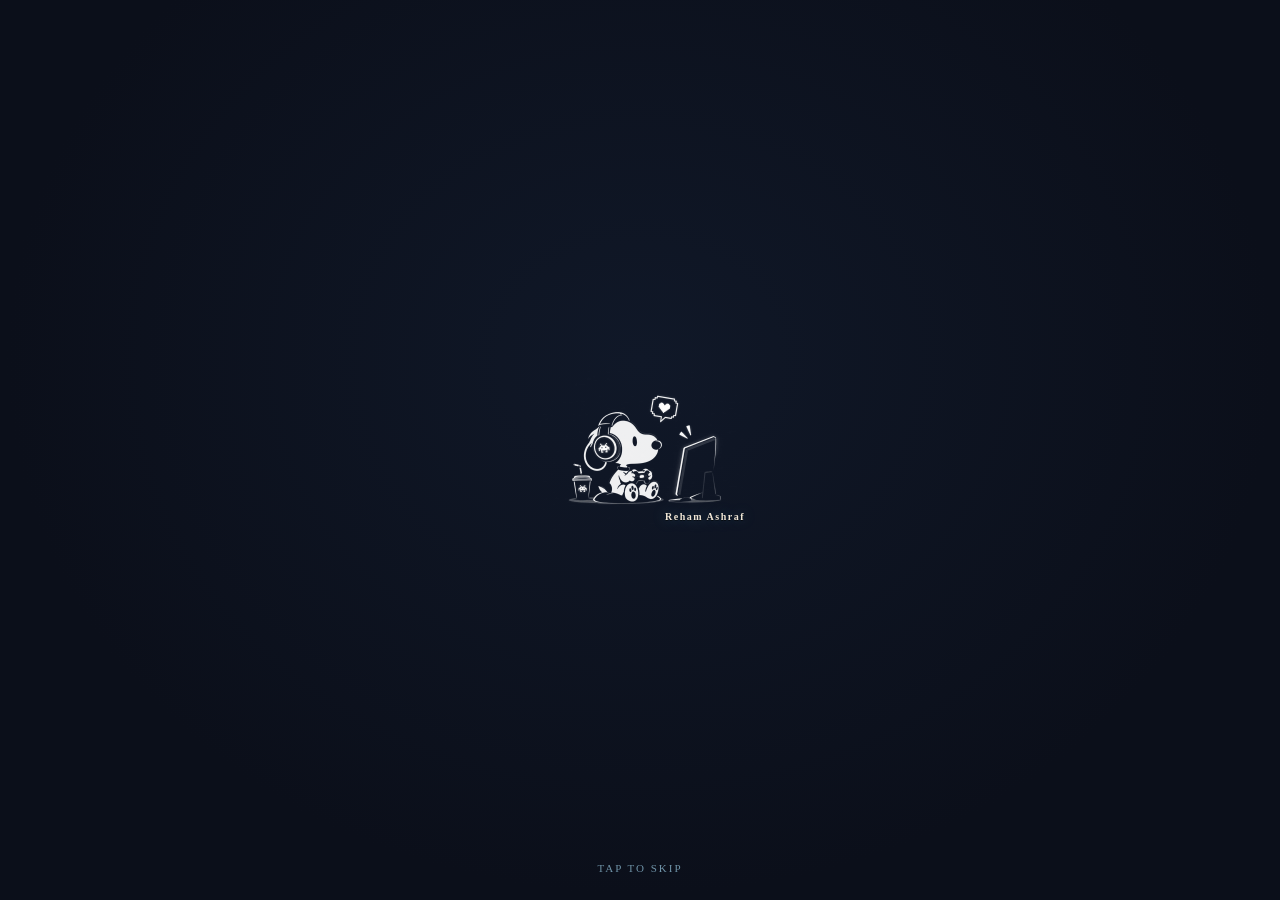
